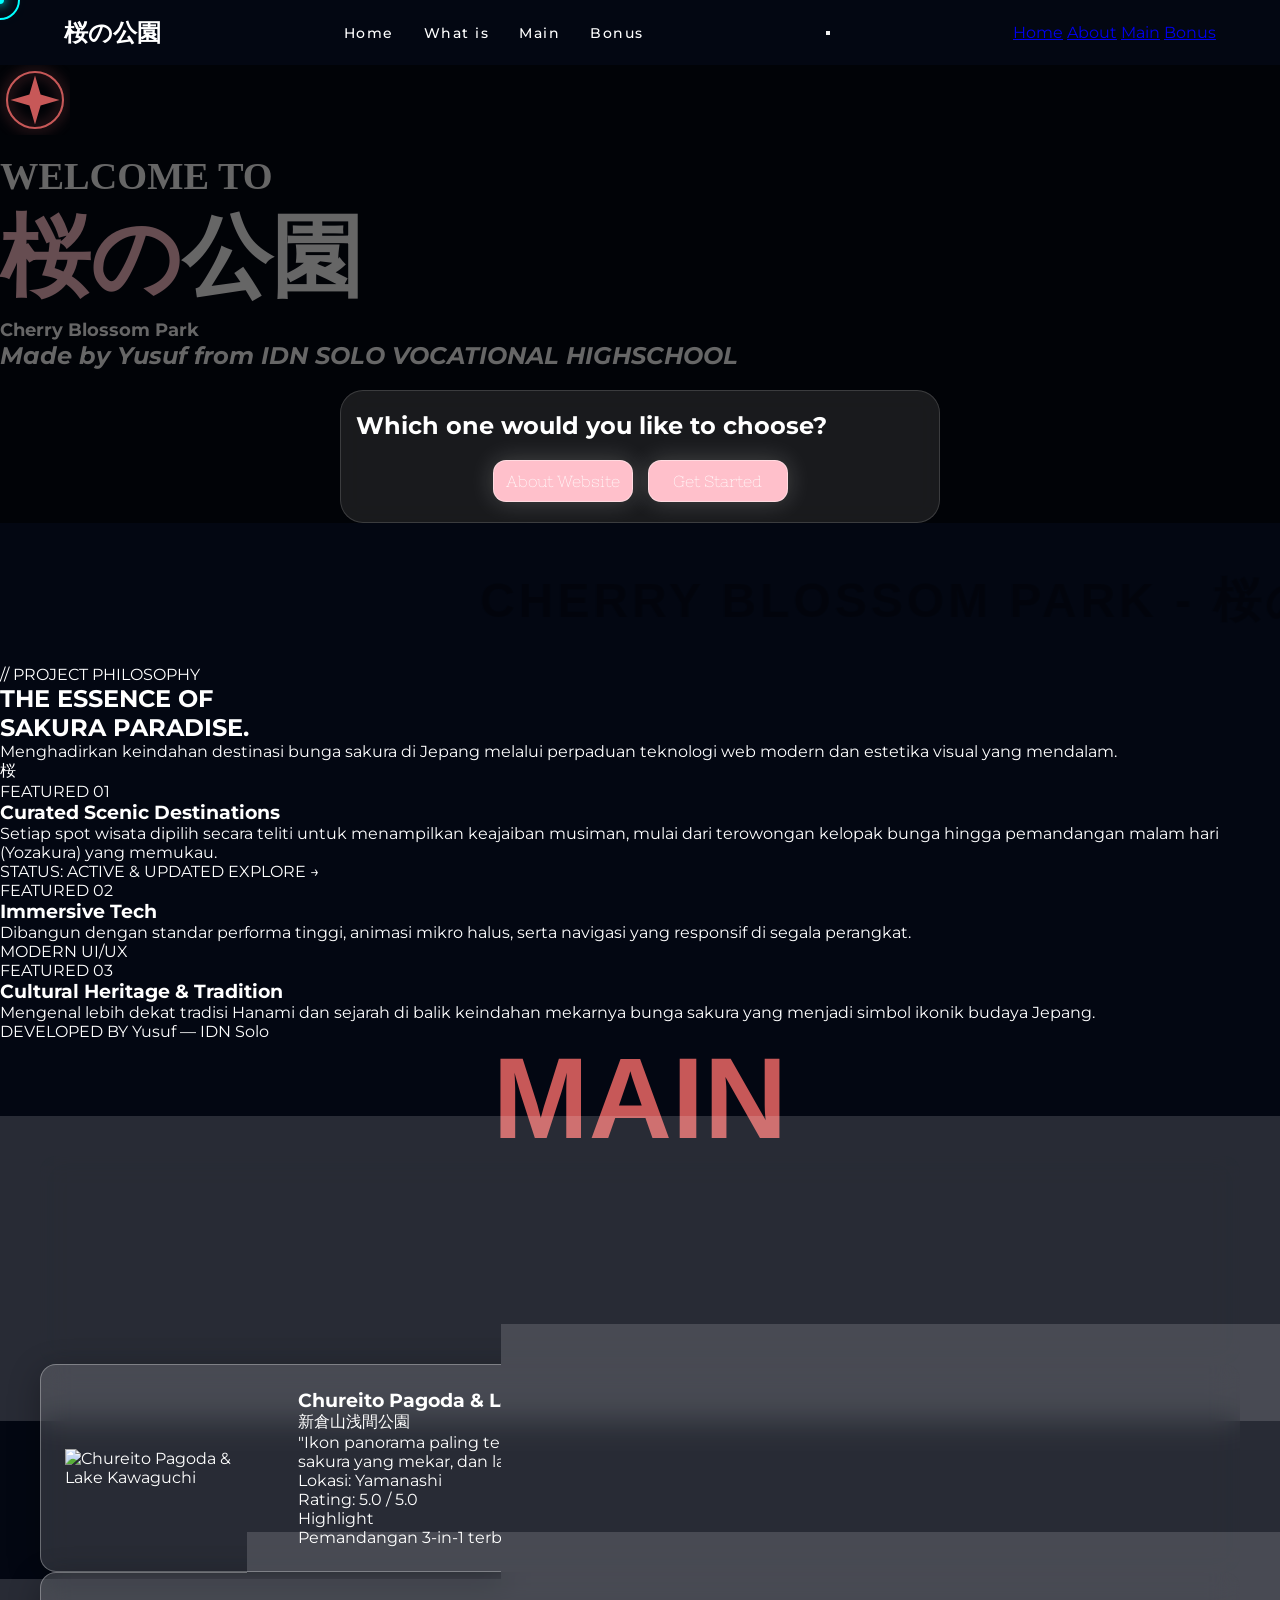
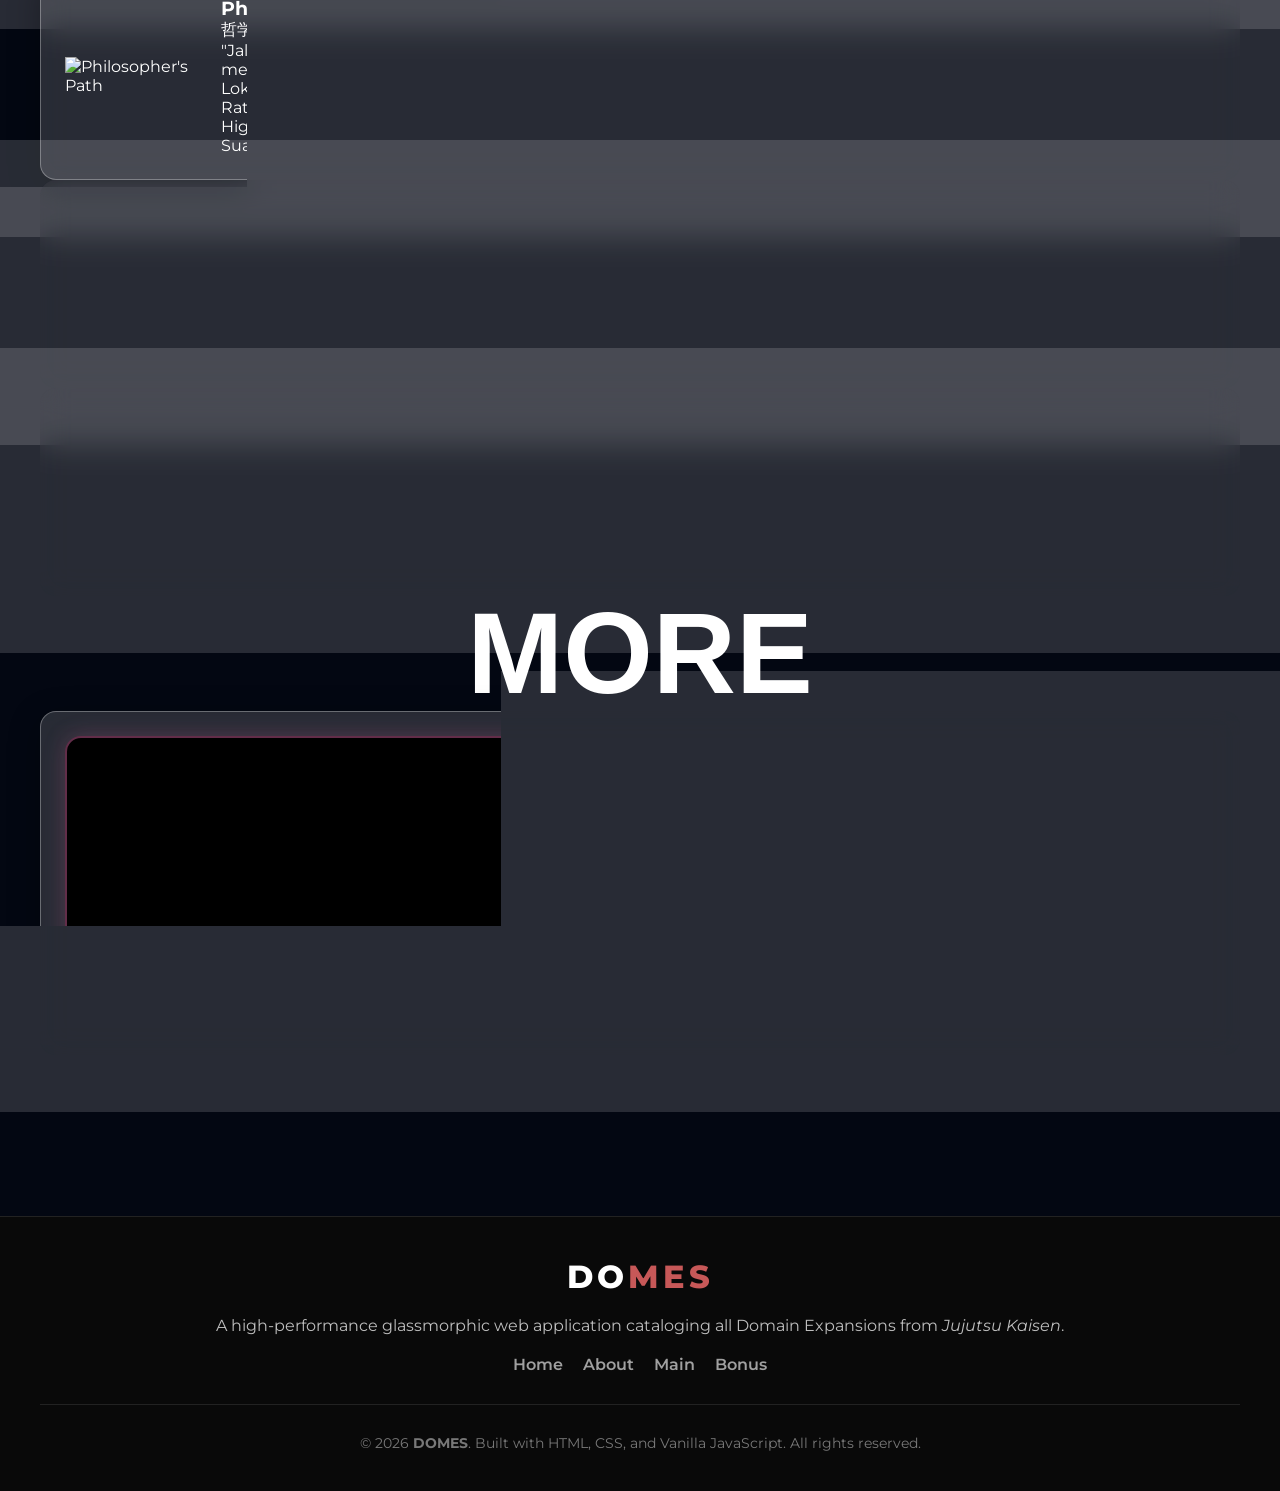
==== index.html @ a43b29e0 "gugugaga" ====
<!DOCTYPE html>
<html lang="en">
<head>
    <meta charset="UTF-8">
    <meta name="viewport" content="width=device-width, initial-scale=1.0">
    <title>DomesReport</title>
    <link rel="preconnect" href="https://fonts.googleapis.com">
    <link rel="preconnect" href="https://fonts.gstatic.com" crossorigin>
    <link href="https://fonts.googleapis.com/css2?family=Libre+Barcode+39&family=Montserrat:ital,wght@0,100..900;1,100..900&family=Nixie+One&family=Noto+Sans+JP:wght@100..900&family=Sedgwick+Ave+Display&family=ZCOOL+XiaoWei&display=swap" rel="stylesheet">
    <link rel="stylesheet" href="https://unpkg.com/aos@next/dist/aos.css" />
    <link rel="stylesheet" href="style.css">
    <script src="https://cdn.tailwindcss.com"></script>
</head>
<body class="min-h-screen">
    <header>
        <nav class="bg-pink-300 border-b border-zinc-800 fixed top-0 left-0 right-0 w-full z-[99999]">
            <div style="max-width: 1200px; margin: 0 auto; padding: 0 24px; height: 65px; display: flex; justify-content: space-between; align-items: center; position: relative;">
                
                <div>
                    <h2 style="color: white; font-size: 1.5rem; font-weight: bold;"><span class="text-pink-900">桜の</span>公園</h2>
                </div>

                <div class="navbutton hidden md:flex">
                    <a href="#home">Home</a>
                    <a href="#about">What is</a>
                    <a href="#main">Main</a>
                    <a href="#bonus">Bonus</a>
                </div>

                <button id="menuBtn" class="md:hidden relative w-10 h-10 flex flex-col justify-center items-center group focus:outline-none" aria-label="Menu Toggle">
                    <span class="w-6 h-0.5 bg-white rounded-full transition-all duration-300 transform group-[.active]:rotate-45 group-[.active]:translate-y-2"></span>
                    <span class="w-6 h-0.5 bg-white rounded-full transition-all duration-300 my-1 group-[.active]:opacity-0"></span>
                    <span class="w-6 h-0.5 bg-white rounded-full transition-all duration-300 transform group-[.active]:-rotate-45 group-[.active]:-translate-y-2"></span>
                </button>

                <div id="mobileMenu" class="hidden md:hidden absolute top-full left-0 w-full bg-white border-b border-zinc-800 p-5 space-y-4 shadow-2xl">
                    <a href="#home" class="block text-sm text-slate-300 hover:text-white transition">Home</a>
                    <a href="#about" class="block text-sm text-slate-300 hover:text-white transition">About</a>
                    <a href="#main" class="block text-sm text-slate-300 hover:text-white transition">Main</a>
                    <a href="#bonus" class="block text-sm text-slate-300 hover:text-white transition">Bonus</a>
                </div>

            </div>
        </nav>
    </header>

    <main>
        <!-- PANEL 1: HERO SECTION -->
<section id="home" class="relative min-h-screen flex flex-col justify-center items-center pt-20" style="position: relative; overflow: hidden;">
    <div class="hero-video-wrapper" style="position: absolute; top: 0; left: 0; width: 100%; height: 100%; z-index: 0; pointer-events: none; overflow: hidden;">
        <div class="absolute inset-0 bg-black/60 z-10" style="position: absolute; inset: 0; background: rgba(0,0,0,0.6); z-index: 10;"></div>
        <video autoplay muted loop playsinline class="oke" style="width: 100%; height: 100%; object-fit: cover;">
            <source src="https://motionbgs.com/media/1435/aesthetic-pastel-clouds.960x540.mp4" type="video/mp4">
        </video>
    </div>

    <div class="interactive-svg-container floating-svg" style="position: relative; z-index: 25; margin-bottom: 15px; cursor: pointer; will-change: transform; transition: transform 0.15s ease-out;">
        <svg width="70" height="70" viewBox="0 0 100 100" fill="none" xmlns="http://www.w3.org/2000/svg">
            <circle cx="50" cy="50" r="40" stroke="rgb(199, 88, 88)" stroke-width="3" filter="drop-shadow(0 0 10px rgb(199, 88, 88))" />
            <path d="M50 15 L58 42 L85 50 L58 58 L50 85 L42 58 L15 50 L42 42 Z" fill="rgb(199, 88, 88)" />
        </svg>
    </div>

    <div class="relative z-20 w-full px-4 text-center">
        <div class="oke2">
            <h1 class="font-bold">
                <span style="font-family: lemon; font-size: clamp(1.2rem, 3vw, 2.5rem);">WELCOME TO </span><br>
                <span style="font-size: clamp(2.5rem, 7vw, 6rem); font-family: Montserrat;">
                    <span style="color: pink">桜の</span>公園
                </span>
            </h1>
            <h2 style="font-size: large;"><span>Cherry</span> Blossom Park</h2>
        </div>
        <h2 class="text-gray-400 mt-2 text-sm sm:text-base"><i>Made by Yusuf from IDN SOLO VOCATIONAL HIGHSCHOOL</i></h2>
        
        <div class="luarbtn" data-aos="zoom-in">
            <h1 class="text-lg sm:text-xl text-center">Which one would you like to choose?</h1>
            <div class="btn-group">
                <a href="#about" class="btnabt"><span class="font-extrabold text-xs">About Website</span></a>
                <a href="#main" class="btnabta"><span class="font-extrabold text-xs">Get Started</span></a>
            </div>
        </div>
    </div>
</section>
    <main class="bg-pink-300">
                <marquee scrollamount="20" style="color: black; font-family: 'Eurostile Extended', 'Eurostile', sans-serif; font-size: 3rem; font-weight: 700; letter-spacing: 4px; width: 100%; margin-bottom: 2rem; display: flex; opacity: 30%; margin-top: 46px;">
            CHERRY BLOSSOM PARK - 桜の公園 - CHERRY BLOSSOM PARK - 桜の公園 - CHERRY BLOSSOM PARK - 桜の公園 - CHERRY BLOSSOM PARK - 桜の公園
        </marquee>
        <!-- PANEL 2: ABOUT SECTION -->
<section id="about" class="about-section py-24 px-4 sm:px-8 max-w-7xl mx-auto" data-aos="fade-up" data-aos-duration="800">
    <div class="flex flex-col md:flex-row md:items-end justify-between mb-16 gap-6 bg-gray-400 p-6 rounded-3xl border border-white/10 backdrop-blur-xl">
        <div>
            <span class="text-xs font-semibold tracking-widest uppercase text-pink-400 mb-2 block">
                // PROJECT PHILOSOPHY
            </span>
            <h2 class="text-3xl sm:text-5xl font-extrabold text-white tracking-tight uppercase" style="font-family: 'Montserrat', sans-serif;">
                THE ESSENCE OF <br><span class="text-pink-400">SAKURA PARADISE.</span>
            </h2>
        </div>
        <p class="text-gray-400 text-sm sm:text-base max-w-md leading-relaxed">
            Menghadirkan keindahan destinasi bunga sakura di Jepang melalui perpaduan teknologi web modern dan estetika visual yang mendalam.
        </p>
    </div>
    <div class="grid grid-cols-1 lg:grid-cols-3 gap-6 bg-black p-6 rounded-3xl border border-white/10 backdrop-blur-xl px-20">
        <div class="lg:col-span-2 relative overflow-hidden rounded-3xl p-8 sm:p-10 bg-gradient-to-br from-white/[0.07] to-white/[0.02] border border-white/10 backdrop-blur-xl flex flex-col justify-between group hover:border-pink-500/40 transition duration-500">
            <div class="absolute top-0 right-0 p-8 text-white/5 text-8xl font-black select-none pointer-events-none">桜</div>
            <div>
                <span class="inline-block px-3 py-1 rounded-full bg-pink-500/10 text-pink-400 text-xs font-mono tracking-wider mb-6 border border-pink-500/20">
                    FEATURED 01
                </span>
                <h3 class="text-2xl sm:text-3xl font-bold text-white mb-4">Curated Scenic Destinations</h3>
                <p class="text-gray-300 text-sm sm:text-base leading-relaxed max-w-xl">
                    Setiap spot wisata dipilih secara teliti untuk menampilkan keajaiban musiman, mulai dari terowongan kelopak bunga hingga pemandangan malam hari (Yozakura) yang memukau.
                </p>
            </div>
            <div class="mt-8 pt-6 border-t border-white/10 flex items-center justify-between text-xs text-gray-400 font-mono">
                <span>STATUS: ACTIVE & UPDATED</span>
                <span class="text-pink-400 group-hover:translate-x-1 transition duration-300">EXPLORE &rarr;</span>
            </div>
        </div>
        <div class="relative overflow-hidden rounded-3xl p-8 sm:p-10 bg-gradient-to-br from-white/[0.07] to-white/[0.02] border border-white/10 backdrop-blur-xl flex flex-col justify-between group hover:border-pink-500/40 transition duration-500">
            <div>
                <span class="inline-block px-3 py-1 rounded-full bg-white/5 text-gray-300 text-xs font-mono tracking-wider mb-6 border border-white/10">
                    FEATURED 02
                </span>
                <h3 class="text-xl sm:text-2xl font-bold text-white mb-3">Immersive Tech</h3>
                <p class="text-gray-300 text-sm leading-relaxed">
                    Dibangun dengan standar performa tinggi, animasi mikro halus, serta navigasi yang responsif di segala perangkat.
                </p>
            </div>
            <div class="mt-8 pt-6 border-t border-white/10 text-xs text-gray-500 font-mono">
                <span>MODERN UI/UX</span>
            </div>
        </div>
        <div class="lg:col-span-3 relative overflow-hidden rounded-3xl p-8 sm:p-10 bg-gradient-to-br from-white/[0.07] to-white/[0.02] border border-white/10 backdrop-blur-xl flex flex-col md:flex-row items-center justify-between gap-6 group hover:border-pink-500/40 transition duration-500">
            <div>
                <span class="inline-block px-3 py-1 rounded-full bg-pink-500/10 text-pink-400 text-xs font-mono tracking-wider mb-3 border border-pink-500/20">
                    FEATURED 03
                </span>
                <h3 class="text-xl sm:text-2xl font-bold text-white">Cultural Heritage & Tradition</h3>
                <p class="text-gray-300 text-sm leading-relaxed max-w-2xl mt-2">
                    Mengenal lebih dekat tradisi Hanami dan sejarah di balik keindahan mekarnya bunga sakura yang menjadi simbol ikonik budaya Jepang.
                </p>
            </div>
            <div class="w-full md:w-auto text-right">
                <span class="text-xs font-mono text-gray-400 block">DEVELOPED BY</span>
                <span class="text-white font-bold text-sm">Yusuf — IDN Solo</span>
            </div>
        </div>

    </div>
</section>

        <!-- PANEL 3: MAIN SECTION -->
        <section id="main" class="flex flex-col gap-12 mt-32 sm:mt-48">
            <div class="w-full flex justify-center" data-aos="fade-up" data-aos-delay="50" data-aos-duration="150">
                <h1 class="section-title" style="color: rgb(199, 88, 88);">MAIN</h1>
            </div>     
            <div id="footer" class="flex flex-col gap-10 color-white w-full"></div>
        </section>

        <!-- PANEL 4: SPECIAL CONDITION (BONUS SECTION) -->
        <section id="bonus" class="flex flex-col mt-32 sm:mt-48">
            <div class="w-full flex justify-center text-center mb-8" data-aos="fade-up" data-aos-delay="50" data-aos-duration="150">
                <h1 class="section-title text-white">
                    MORE
                </h1>
            </div>  

<div class="domain-card-wrapper">
    <div tabindex="0" class="domain-card bg-[#121212] border border-white/10 rounded-2xl p-6 sm:p-8 overflow-hidden flex flex-col items-center text-center shadow-xl hover:border-pink-500/40 transition duration-300" data-aos="fade-up" data-aos-delay="95" data-aos-duration="250">
        
        <!-- 1. VIDEO SEBAGAI GANTI IMAGE (Di tengah atas card, dengan border pink/sakura & efek glow) -->
        <div style="width: 100%; max-width: 600px; aspect-ratio: 16 / 9; background-color: #000; border-radius: 16px; overflow: hidden; border: 2px solid rgba(244, 114, 182, 0.4); box-shadow: 0 0 25px rgba(244, 114, 182, 0.2);" class="shrink-0 mb-6">
            <video src="https://youtu.be/FN-h3R9yxEo" autoplay loop muted playsinline style="width: 100%; height: 100%; object-fit: cover;"></video>
        </div>

        <!-- INFORMASI CONTAINER -->
        <div class="w-full flex flex-col items-center space-y-4">
            
            <!-- 2. TITLE (Nama Inggris - Diperbesar) -->
            <h3 class="text-2xl sm:text-3xl font-extrabold text-white tracking-wide">
                Chureito <span style="color: rgb(244, 114, 182);">Pagoda</span>
            </h3>

            <!-- 3. JAPANESE NAME (Nama Jepang) -->
            <span class="text-lg sm:text-xl font-bold text-pink-400 font-mono tracking-widest">
                新倉山浅間公園
            </span>

            <!-- 4. DESCRIPTION (Diperbesar) -->
            <p class="text-sm sm:text-base text-gray-200 italic text-center px-2 max-w-2xl leading-relaxed">
                "Ikon panorama paling terkenal di Jepang yang memperlihatkan pemandangan magis Pagoda Chureito, bunga sakura yang mekar, dan latar belakang Gunung Fuji."
            </p>

            <!-- BAGIAN BAWAH: HIGHLIGHT (Kanan) & RATE/LOCATION (Kiri) -->
            <div class="w-full grid grid-cols-1 md:grid-cols-2 gap-4 mt-6 pt-5 border-t border-white/15 text-left">
                
                <!-- KIRI: Location & Rating -->
                <div class="flex flex-col justify-center space-y-2">
                    <div class="text-sm text-gray-300">
                        Lokasi: <span class="text-white font-bold text-base">Yamanashi</span>
                    </div>
                    <div class="text-sm text-gray-300">
                        Rating: <span class="text-pink-400 font-extrabold text-base">5.0 / 5.0</span>
                    </div>
                </div>

                <!-- KANAN: Highlight -->
                <div class="flex flex-col justify-center bg-white/5 p-4 rounded-xl border border-white/10">
                    <span class="text-xs font-mono uppercase text-pink-400 tracking-wider font-bold mb-1">Highlight</span>
                    <p class="text-sm text-gray-200 leading-relaxed">
                        Pemandangan 3-in-1 terbaik: Gunung Fuji, Pagoda Merah, dan Cherry Blossom.
                    </p>
                </div>

            </div>

        </div>
    </div>
</div>
        </section>
    </main>

    </main>

    <!-- FOOTER -->
    <footer class="site-footer">
        <div class="footer-content">
            <div class="footer-logo">
                DO<span>MES</span>
            </div>

            <p class="max-w-md text-sm leading-relaxed m-0 text-gray-400">
                A high-performance glassmorphic web application cataloging all Domain Expansions from <i>Jujutsu Kaisen</i>.
            </p>

            <ul class="footer-links">
                <li><a href="#home">Home</a></li>
                <li><a href="#about">About</a></li>
                <li><a href="#main">Main</a></li>
                <li><a href="#bonus">Bonus</a></li>
            </ul>

            <div class="footer-divider"></div>

            <div class="footer-copyright">
                &copy; 2026 <b>DOMES</b>. Built with HTML, CSS, and Vanilla JavaScript. All rights reserved.
            </div>
        </div>
    </footer>

    <!-- KURSOR KUSTOM -->
    <div class="cursor-dot" id="cursorDot"></div>
    <div class="cursor-ring" id="cursorRing"></div>

    <script src="https://unpkg.com/aos@next/dist/aos.js"></script>
    <script src="script.js"></script>
</body>
</html>
---- style.css ----
/* RESET & GLOBAL STYLES */
* {
    margin: 0;
    padding: 0;
    box-sizing: border-box;
    max-width: 100%;
}

html, body, * {
    cursor: none;
}

html {
    scroll-behavior: smooth;
    width: 100%;
    overflow-x: hidden;
}

body {
    background-color: #030712;
    color: #ffffff;
    font-family: 'Montserrat', sans-serif;
    width: 100%;
    overflow-x: hidden;
    position: relative;
}

/* FONTS */
@font-face {
    font-family: 'lemon';
    src: url('LEMONMILK-Medium.otf');
}
@font-face {
    font-family: 'bebasneue'; 
    src: url('bebas_neue/BebasNeue-Reguler.woff2') format('woff2'),
         url('bebas_neue/BebasNeue-Reguler.woff') format('woff');
}

.nixie-one-regular {
    font-family: "Nixie One", system-ui;
    font-weight: 400;
}

nav {
    width: 100%;
    box-sizing: border-box;
}

.navbutton {
    display: flex;
    gap: 30px;
    align-items: center;
}

.navbutton a {
    font-family: "Montserrat", sans-serif;
    color: white;
    text-decoration: none;
    font-size: 14px;
    font-weight: 500;
    transition: color 0.3s ease;
    letter-spacing: 1.5px;
}

.navbutton a:hover {
    color: rgb(199, 88, 88);
}

.hero-video-bg {
    position: fixed;
    inset: 0;
    width: 100vw;
    height: 100vh;
    overflow: hidden;
    z-index: 0;
    pointer-events: none;
}

.oke {
    width: 100%;
    height: 100%;
    object-fit: cover;
    opacity: 0.9;
}

.luarbtn {
    background-color: rgba(64, 64, 64, 0.4);
    backdrop-filter: blur(12px);          
    -webkit-backdrop-filter: blur(12px);  
    border: 1px solid rgba(255, 255, 255, 0.15); 
    width: 90%;
    max-width: 600px;
    border-radius: 23px;
    padding: 20px 15px;
    margin: 20px auto 0;
}

.btn-group {
    display: flex;
    justify-content: center;
    gap: 15px;
    flex-wrap: wrap;
    margin-top: 20px;
}

.btnabt, .btnabta {
    display: inline-flex;
    justify-content: center;
    align-items: center;
    font-family: "Nixie One", sans-serif;
    background-color: pink;
    backdrop-filter: blur(10px);          
    -webkit-backdrop-filter: blur(10px);  
    border: 1px solid rgba(255, 255, 255, 0.4); 
    color: white; 
    border-radius: 13px;
    width: 140px;
    height: 42px;
    box-shadow: 0 0 25px rgba(255, 255, 255, 0.2); 
    transition: transform 0.3s ease, box-shadow 0.3s ease;
    text-decoration: none;
}

.btnabt:hover, .btnabta:hover {
    transform: scale(1.08) translateY(-6px);
    box-shadow: 0 0 35px white;
}


.cursor-dot, .cursor-ring {
    position: fixed; 
    top: 0;
    left: 0;
    pointer-events: none;
    border-radius: 50%;
    z-index: 99999;
}

.cursor-dot {
    width: 8px;
    height: 8px;
    background-color: cyan;
    box-shadow: 0 0 10px cyan, 0 0 20px cyan;
}

.cursor-ring {
    width: 40px;
    height: 40px;
    border: 2px solid cyan;
    transition: width 0.1s ease, height 0.1s ease;
}

/* ABOUT SECTION RESPONSIF */
.about-container {
    width: 100%;
    display: flex;
    flex-direction: column;
    align-items: center;
    justify-content: center;
    padding: 0 16px;
}

.abt-sct {
    background-color: rgba(64, 64, 64, 0.4); 
    backdrop-filter: blur(12px);        
    -webkit-backdrop-filter: blur(12px); 
    border: 1px solid rgba(255, 255, 255, 0.15); 
    border-radius: 23px;
    width: 100%;
    max-width: 1200px;
    display: flex;
    flex-direction: column;
    gap: 16px;
    align-items: center;
    justify-content: center;
    padding: 30px 20px;
    margin-top: 30px;
    text-align: center;
}

.abt-sct img {
    width: 100%;
    max-width: 925px;
    height: auto;
    border-radius: 20px;
    object-fit: cover;
}

/* MAIN CARDS RESPONSIF (JSON DATA & BONUS) */
.domain-card-wrapper {
    width: 100%;
    display: flex;
    justify-content: center;
    padding: 0 16px;
}

.domain-card {
    width: 100%;
    max-width: 1200px;
    min-height: auto;
    padding: 24px;
    border-radius: 16px;
    background: rgba(255, 255, 255, 0.15);
    backdrop-filter: blur(15px);
    -webkit-backdrop-filter: blur(15px);
    border: 1px solid rgba(255, 255, 255, 0.3);
    box-shadow: 0 8px 32px 0 rgba(0, 0, 0, 0.3);
    
    display: flex;
    flex-direction: row; /* Desktop/Laptop: Menyamping */
    align-items: center;
    gap: 30px;
    
    transition: transform 0.4s cubic-bezier(0.165, 0.84, 0.44, 1), 
                box-shadow 0.4s cubic-bezier(0.165, 0.84, 0.44, 1),
                border-color 0.4s ease;
    outline: none; 
    cursor: pointer;
}

.domain-card-img {
    width: 100%;
    max-width: 500px;
    height: auto;
    aspect-ratio: 16 / 9;
    object-fit: cover;
    border-radius: 20px;
    border: 5px solid #ffffff;
    flex-shrink: 0;
}

.domain-card-info {
    display: flex;
    flex-direction: column;
    gap: 12px;
    width: 100%;
}

.domain-card:hover {
    transform: translate(6px, -6px) scale(1.01);
    box-shadow: 0 12px 35px 0 rgba(0, 0, 0, 0.3),
                0 0 30px 8px rgba(199, 88, 88, 0.3) !important;
    border-color: rgba(199, 88, 88, 0.6) !important;
}

.domain-card:focus {
    transform: translate(10px, -10px) scale(1.02);
    box-shadow: 0 20px 45px 0 rgba(0, 0, 0, 0.5),
                0 0 45px 12px rgba(199, 88, 88, 0.5) !important;
    border-color: rgba(199, 88, 88, 0.9) !important;
}

/* SECTION TITLES RESPONSIF */
.section-title {
    font-size: clamp(3.5rem, 9vw, 9rem);
    font-weight: 800;
    font-family: sans-serif;
    text-align: center;
    width: 100%;
    line-height: 1;
}

/* FOOTER RESPONSIF */
.site-footer {
    background: rgba(10, 10, 10, 0.95);
    backdrop-filter: blur(15px);
    -webkit-backdrop-filter: blur(15px);
    border-top: 1px solid rgba(255, 255, 255, 0.1);
    padding: 40px 20px;
    margin-top: 10rem;
    display: flex;
    flex-direction: column;
    align-items: center;
    text-align: center;
    color: rgb(190, 190, 190);
    width: 100%;
}

.footer-content {
    max-width: 1200px;
    width: 100%;
    display: flex;
    flex-direction: column;
    align-items: center;
    gap: 20px;
}

.footer-logo {
    font-size: 2rem;
    font-weight: 800;
    letter-spacing: 4px;
    color: #ffffff;
}

.footer-logo span {
    color: rgb(199, 88, 88);
}

.footer-links {
    display: flex;
    gap: 20px;
    list-style: none;
    flex-wrap: wrap;
    justify-content: center;
    padding: 0;
    margin: 0;
}

.footer-links a {
    color: rgb(160, 160, 160);
    text-decoration: none;
    font-weight: 600;
    transition: color 0.3s ease;
}

.footer-links a:hover {
    color: rgb(199, 88, 88);
}

.footer-divider {
    width: 100%;
    height: 1px;
    background: rgba(255, 255, 255, 0.1);
    margin: 10px 0;
}

.footer-copyright {
    font-size: 0.85rem;
    color: rgb(120, 120, 120);
}

/* ========================================================== */
/* MEDIA QUERIES UNTUK BERBAGAI DEVICE (Tablet, HP, Smartwatch) */
/* ========================================================== */

/* TABLET & LAPTOP KECIL (Maksimal 1024px) */
@media (max-width: 1024px) {
    .domain-card {
        flex-direction: column; /* Ubah layout kartu jadi bertumpuk di layar sedang */
        text-align: center;
    }
    
    .domain-card-img {
        max-width: 100%;
    }
}

/* SMARTPHONE & HP (Maksimal 768px) */
@media (max-width: 768px) {
    /* Matikan kursor kustom di HP agar tidak mengganggu touch screen */
    .cursor-dot, .cursor-ring {
        display: none !important;
    }
    html, body, * {
        cursor: auto !important;
    }

    .luarbtn {
        width: 95%;
    }

    .abt-sct h2 {
        font-size: 2.2rem !important;
    }

    .abt-sct h4 {
        font-size: 1.1rem !important;
    }

    .domain-card {
        padding: 16px;
        gap: 16px;
    }

    .site-footer {
        margin-top: 5rem;
    }
}

/* SMARTWATCH & LAYAR ULTRA-KECIL (Maksimal 320px) */
@media (max-width: 320px) {
    .section-title {
        font-size: 2.2rem !important;
    }

    .footer-links {
        flex-direction: column;
        gap: 10px;
    }

    .btn-group {
        flex-direction: column;
        align-items: center;
    }
}

@font-face {
    font-family: 'Eurostile Extended';
    src: url('path-to-your-font/EurostileExtended.woff2') format('woff2');
}

.floating-svg {
    animation: floatAnim 4s ease-in-out infinite alternate;
}

@keyframes floatAnim {
    0% { transform: translateY(0px) rotate(0deg); }
    100% { transform: translateY(-12px) rotate(3deg); }
}
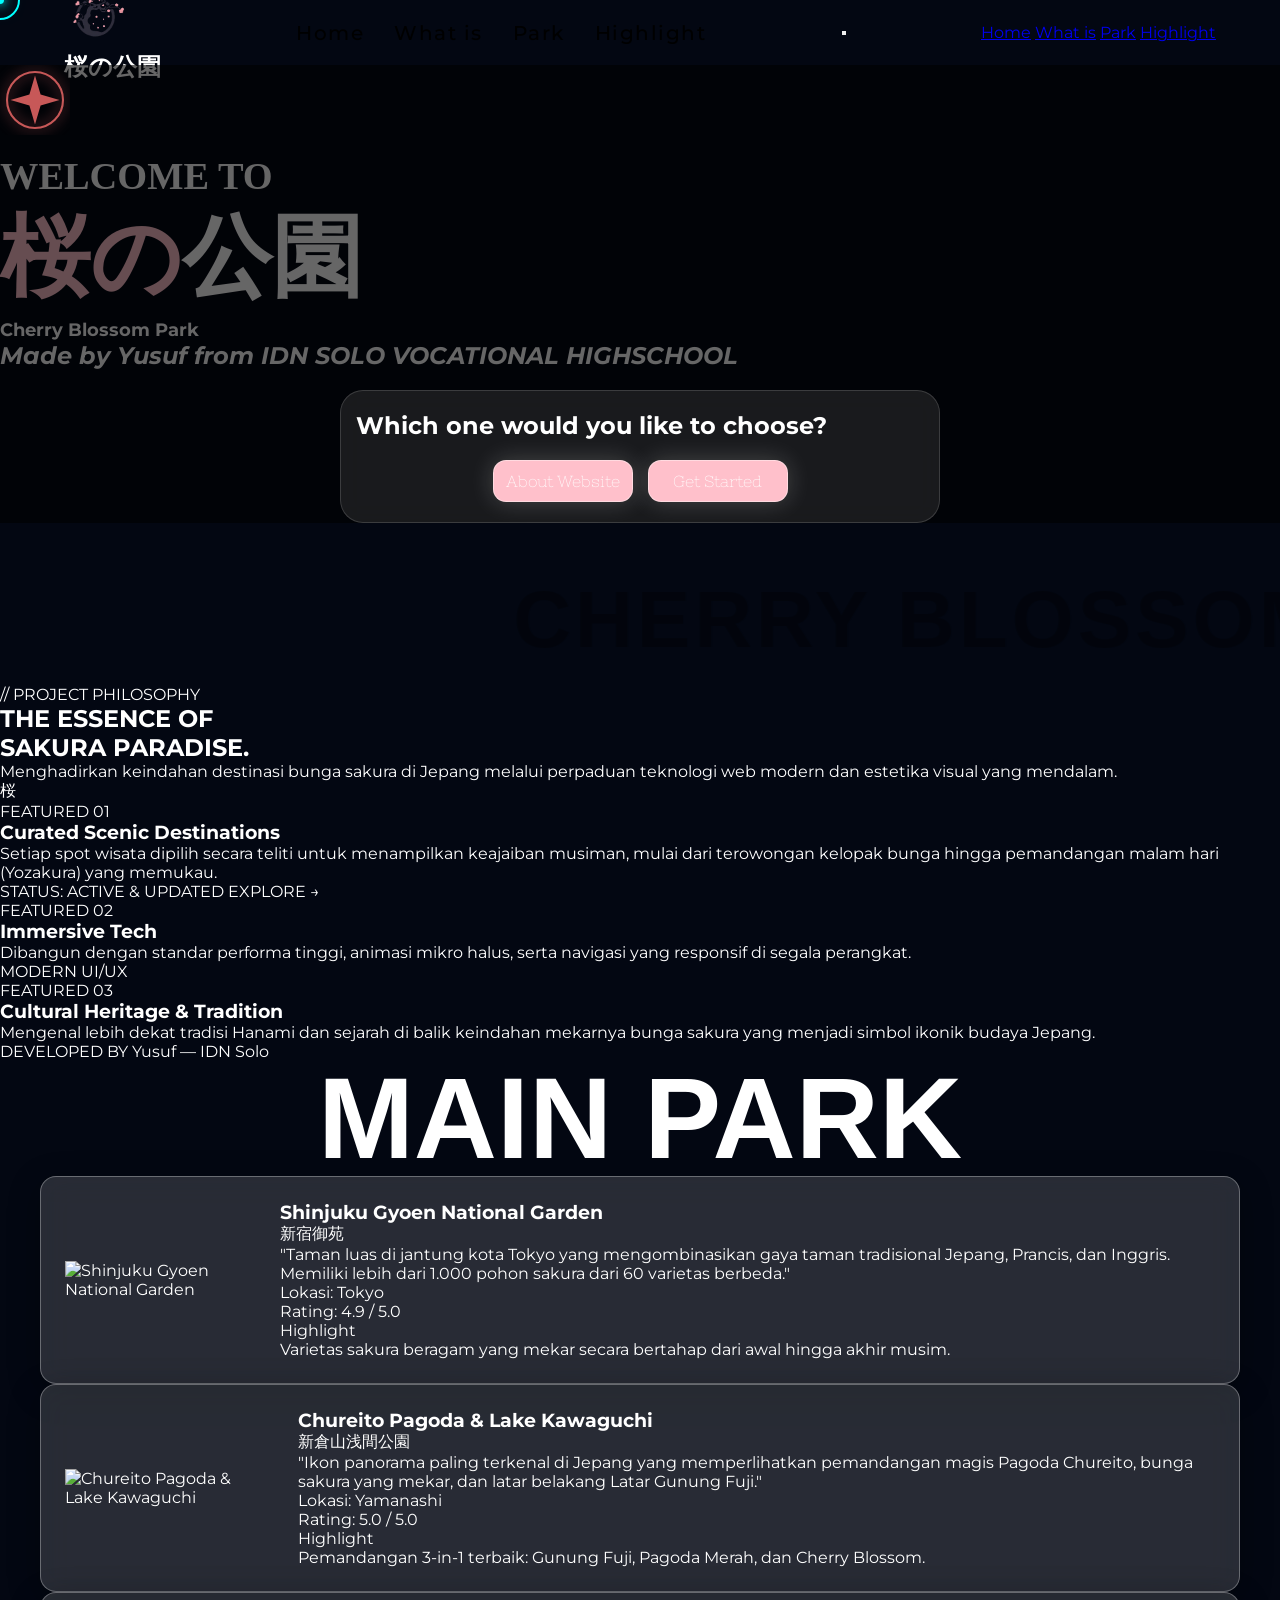
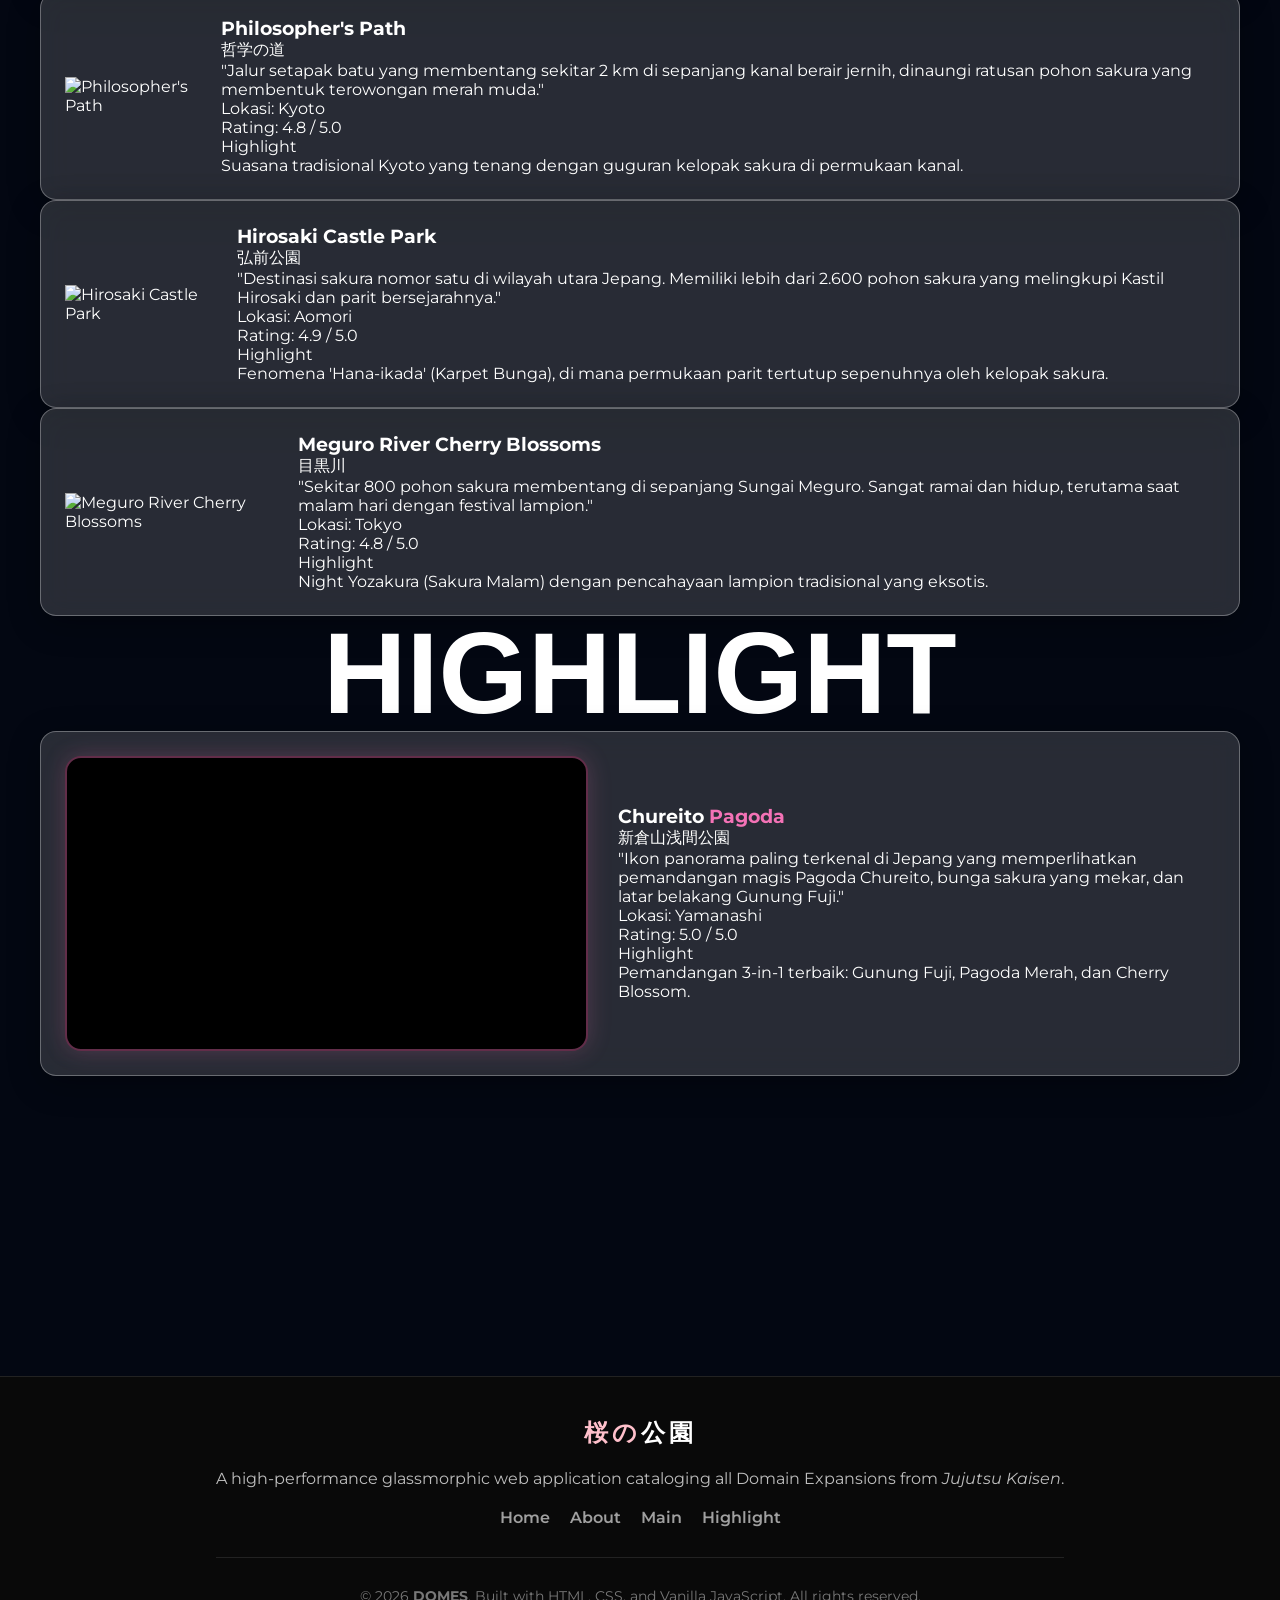
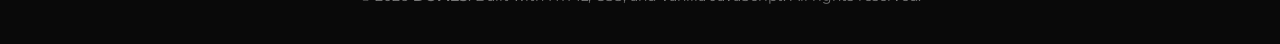
==== commit 8194baba: "update sedikit" ====
--- a/index.html
+++ b/index.html
@@ -13,18 +13,18 @@
 </head>
 <body class="min-h-screen">
     <header>
-        <nav class="bg-pink-300 border-b border-zinc-800 fixed top-0 left-0 right-0 w-full z-[99999]">
+        <nav class="bg-pink-300 border-border-white fixed top-0 left-0 right-0 w-full z-[99999]">
             <div style="max-width: 1200px; margin: 0 auto; padding: 0 24px; height: 65px; display: flex; justify-content: space-between; align-items: center; position: relative;">
-                
-                <div>
+                <div class="logo flex items-center gap-1">
+                    <img src="image-removebg-preview.png" alt="Logo" style="height: 4rem; width: auto; padding-bottom: 9px;">
                     <h2 style="color: white; font-size: 1.5rem; font-weight: bold;"><span class="text-pink-900">桜の</span>公園</h2>
                 </div>
 
                 <div class="navbutton hidden md:flex">
                     <a href="#home">Home</a>
                     <a href="#about">What is</a>
-                    <a href="#main">Main</a>
-                    <a href="#bonus">Bonus</a>
+                    <a href="#main">Park</a>
+                    <a href="#bonus">Highlight</a>
                 </div>
 
                 <button id="menuBtn" class="md:hidden relative w-10 h-10 flex flex-col justify-center items-center group focus:outline-none" aria-label="Menu Toggle">
@@ -35,9 +35,9 @@
 
                 <div id="mobileMenu" class="hidden md:hidden absolute top-full left-0 w-full bg-white border-b border-zinc-800 p-5 space-y-4 shadow-2xl">
                     <a href="#home" class="block text-sm text-slate-300 hover:text-white transition">Home</a>
-                    <a href="#about" class="block text-sm text-slate-300 hover:text-white transition">About</a>
-                    <a href="#main" class="block text-sm text-slate-300 hover:text-white transition">Main</a>
-                    <a href="#bonus" class="block text-sm text-slate-300 hover:text-white transition">Bonus</a>
+                    <a href="#about" class="block text-sm text-slate-300 hover:text-white transition">What is</a>
+                    <a href="#main" class="block text-sm text-slate-300 hover:text-white transition">Park</a>
+                    <a href="#bonus" class="block text-sm text-slate-300 hover:text-white transition">Highlight</a>
                 </div>
 
             </div>
@@ -83,14 +83,24 @@
     </div>
 </section>
     <main class="bg-pink-300">
-                <marquee scrollamount="20" style="color: black; font-family: 'Eurostile Extended', 'Eurostile', sans-serif; font-size: 3rem; font-weight: 700; letter-spacing: 4px; width: 100%; margin-bottom: 2rem; display: flex; opacity: 30%; margin-top: 46px;">
-            CHERRY BLOSSOM PARK - 桜の公園 - CHERRY BLOSSOM PARK - 桜の公園 - CHERRY BLOSSOM PARK - 桜の公園 - CHERRY BLOSSOM PARK - 桜の公園
+                <marquee scrollamount="23" style="padding-top: 20px; color:  black; font-family: 'Eurostile Extended', 'Eurostile', sans-serif; font-size: 5rem; align-items: center; font-weight: 700; letter-spacing: 4px; width: 100%; height: 84px; margin-bottom: 2rem; display: flex; opacity: 30%; margin-top: 46px;">        
+            CHERRY BLOSSOM PARK - 桜の公園 - CHERRY BLOSSOM PARK - 桜の公園 - CHERRY BLOSSOM PARK - 桜の公園 - CHERRY BLOSSOM PARK - 桜の公園 -
+            CHERRY BLOSSOM PARK - 桜の公園 - CHERRY BLOSSOM PARK - 桜の公園 - CHERRY BLOSSOM PARK - 桜の公園 - CHERRY BLOSSOM PARK - 桜の公園 -
+            CHERRY BLOSSOM PARK - 桜の公園 - CHERRY BLOSSOM PARK - 桜の公園 - CHERRY BLOSSOM PARK - 桜の公園 - CHERRY BLOSSOM PARK - 桜の公園 -
         </marquee>
         <!-- PANEL 2: ABOUT SECTION -->
-<section id="about" class="about-section py-24 px-4 sm:px-8 max-w-7xl mx-auto" data-aos="fade-up" data-aos-duration="800">
-    <div class="flex flex-col md:flex-row md:items-end justify-between mb-16 gap-6 bg-gray-400 p-6 rounded-3xl border border-white/10 backdrop-blur-xl">
+<section id="about" class="about-section py-24 bg-black  px-4 sm:px-8 max-w-9xl mx-auto" data-aos="fade-up" data-aos-duration="800">
+<div class="relative bg-[#0d0d0d] border border-white/30 rounded-3xl p-6 sm:p-10 max-w-7xl mx-auto shadow-2xl backdrop-blur-xl">
+    
+    <div class="flex items-center space-x-2.5 mb-8 pb-4 border-b border-white/10">
+        <div class="w-3.5 h-3.5 rounded-full bg-[#FF5F56] border border-[#E0443E] hover:opacity-80 transition cursor-pointer"></div>
+        <div class="w-3.5 h-3.5 rounded-full bg-[#FFBD2E] border border-[#DEA123] hover:opacity-80 transition cursor-pointer"></div>
+        <div class="w-3.5 h-3.5 rounded-full bg-[#27C93F] border border-[#1AAB29] hover:opacity-80 transition cursor-pointer"></div>
+    </div>
+
+    <div class="flex flex-col md:flex-row md:items-end justify-between mb-12 gap-6 bg-white/[0.03] p-8 rounded-2xl border border-white/5">
         <div>
-            <span class="text-xs font-semibold tracking-widest uppercase text-pink-400 mb-2 block">
+            <span class="text-xs font-semibold tracking-widest uppercase text-pink-400 mb-2 block font-mono">
                 // PROJECT PHILOSOPHY
             </span>
             <h2 class="text-3xl sm:text-5xl font-extrabold text-white tracking-tight uppercase" style="font-family: 'Montserrat', sans-serif;">
@@ -101,8 +111,10 @@
             Menghadirkan keindahan destinasi bunga sakura di Jepang melalui perpaduan teknologi web modern dan estetika visual yang mendalam.
         </p>
     </div>
-    <div class="grid grid-cols-1 lg:grid-cols-3 gap-6 bg-black p-6 rounded-3xl border border-white/10 backdrop-blur-xl px-20">
-        <div class="lg:col-span-2 relative overflow-hidden rounded-3xl p-8 sm:p-10 bg-gradient-to-br from-white/[0.07] to-white/[0.02] border border-white/10 backdrop-blur-xl flex flex-col justify-between group hover:border-pink-500/40 transition duration-500">
+
+    <div class="grid grid-cols-1 lg:grid-cols-3 gap-6">
+        
+        <div class="lg:col-span-2 relative overflow-hidden rounded-2xl p-8 sm:p-10 bg-gradient-to-br from-white/[0.07] to-white/[0.02] border border-white/10 backdrop-blur-xl flex flex-col justify-between group hover:border-pink-500/40 transition duration-500">
             <div class="absolute top-0 right-0 p-8 text-white/5 text-8xl font-black select-none pointer-events-none">桜</div>
             <div>
                 <span class="inline-block px-3 py-1 rounded-full bg-pink-500/10 text-pink-400 text-xs font-mono tracking-wider mb-6 border border-pink-500/20">
@@ -118,7 +130,8 @@
                 <span class="text-pink-400 group-hover:translate-x-1 transition duration-300">EXPLORE &rarr;</span>
             </div>
         </div>
-        <div class="relative overflow-hidden rounded-3xl p-8 sm:p-10 bg-gradient-to-br from-white/[0.07] to-white/[0.02] border border-white/10 backdrop-blur-xl flex flex-col justify-between group hover:border-pink-500/40 transition duration-500">
+
+        <div class="relative overflow-hidden rounded-2xl p-8 sm:p-10 bg-gradient-to-br from-white/[0.07] to-white/[0.02] border border-white/10 backdrop-blur-xl flex flex-col justify-between group hover:border-pink-500/40 transition duration-500">
             <div>
                 <span class="inline-block px-3 py-1 rounded-full bg-white/5 text-gray-300 text-xs font-mono tracking-wider mb-6 border border-white/10">
                     FEATURED 02
@@ -132,7 +145,8 @@
                 <span>MODERN UI/UX</span>
             </div>
         </div>
-        <div class="lg:col-span-3 relative overflow-hidden rounded-3xl p-8 sm:p-10 bg-gradient-to-br from-white/[0.07] to-white/[0.02] border border-white/10 backdrop-blur-xl flex flex-col md:flex-row items-center justify-between gap-6 group hover:border-pink-500/40 transition duration-500">
+
+        <div class="lg:col-span-3 relative overflow-hidden rounded-2xl p-8 sm:p-10 bg-gradient-to-br from-white/[0.07] to-white/[0.02] border border-white/10 backdrop-blur-xl flex flex-col md:flex-row items-center justify-between gap-6 group hover:border-pink-500/40 transition duration-500">
             <div>
                 <span class="inline-block px-3 py-1 rounded-full bg-pink-500/10 text-pink-400 text-xs font-mono tracking-wider mb-3 border border-pink-500/20">
                     FEATURED 03
@@ -149,54 +163,52 @@
         </div>
 
     </div>
+</div>
+        
 </section>
 
         <!-- PANEL 3: MAIN SECTION -->
-        <section id="main" class="flex flex-col gap-12 mt-32 sm:mt-48">
-            <div class="w-full flex justify-center" data-aos="fade-up" data-aos-delay="50" data-aos-duration="150">
-                <h1 class="section-title" style="color: rgb(199, 88, 88);">MAIN</h1>
-            </div>     
-            <div id="footer" class="flex flex-col gap-10 color-white w-full"></div>
-        </section>
-
-        <!-- PANEL 4: SPECIAL CONDITION (BONUS SECTION) -->
+<section id="main" class="relative flex flex-col gap-12 mt-32 sm:mt-48 py-16 px-4 bg-[#14080e] overflow-hidden">
+    <div class="absolute top-1/2 left-1/2 -translate-x-1/2 -translate-y-1/2 w-[700px] h-[700px] bg-pink-600/15 blur-[160px] rounded-full pointer-events-none"></div>
+
+    <div class="w-full flex justify-center relative z-10" data-aos="fade-up" data-aos-delay="50" data-aos-duration="150">
+        <h1 class="section-title text-4xl sm:text-6xl font-black uppercase tracking-wider text-white drop-shadow-[0_0_20px_rgba(244,114,182,0.4)]">
+            MAIN <span class="text-pink-400">PARK</span>
+        </h1>
+    </div>     
+    <div id="footer" class="relative z-10 flex flex-col gap-10 w-full max-w-5xl mx-auto"></div>
+</section>
+        <!-- PANEL 4: HIGHLIGHT -->
         <section id="bonus" class="flex flex-col mt-32 sm:mt-48">
             <div class="w-full flex justify-center text-center mb-8" data-aos="fade-up" data-aos-delay="50" data-aos-duration="150">
                 <h1 class="section-title text-white">
-                    MORE
+                    HIGHLIGHT
                 </h1>
             </div>  
 
-<div class="domain-card-wrapper">
+<div class="domain-card-wrapper" style="margin-bottom: 300px;">
     <div tabindex="0" class="domain-card bg-[#121212] border border-white/10 rounded-2xl p-6 sm:p-8 overflow-hidden flex flex-col items-center text-center shadow-xl hover:border-pink-500/40 transition duration-300" data-aos="fade-up" data-aos-delay="95" data-aos-duration="250">
         
-        <!-- 1. VIDEO SEBAGAI GANTI IMAGE (Di tengah atas card, dengan border pink/sakura & efek glow) -->
         <div style="width: 100%; max-width: 600px; aspect-ratio: 16 / 9; background-color: #000; border-radius: 16px; overflow: hidden; border: 2px solid rgba(244, 114, 182, 0.4); box-shadow: 0 0 25px rgba(244, 114, 182, 0.2);" class="shrink-0 mb-6">
-            <video src="https://youtu.be/FN-h3R9yxEo" autoplay loop muted playsinline style="width: 100%; height: 100%; object-fit: cover;"></video>
-        </div>
-
-        <!-- INFORMASI CONTAINER -->
+            <video src="Chureito Pagoda - Yamanashi - 忠霊塔 - 4K Ultra HD.mp4  " autoplay loop muted playsinline style="width: 100%; height: 100%; object-fit: cover;"></video>
+        </div>
+
         <div class="w-full flex flex-col items-center space-y-4">
             
-            <!-- 2. TITLE (Nama Inggris - Diperbesar) -->
             <h3 class="text-2xl sm:text-3xl font-extrabold text-white tracking-wide">
                 Chureito <span style="color: rgb(244, 114, 182);">Pagoda</span>
             </h3>
 
-            <!-- 3. JAPANESE NAME (Nama Jepang) -->
             <span class="text-lg sm:text-xl font-bold text-pink-400 font-mono tracking-widest">
                 新倉山浅間公園
             </span>
 
-            <!-- 4. DESCRIPTION (Diperbesar) -->
             <p class="text-sm sm:text-base text-gray-200 italic text-center px-2 max-w-2xl leading-relaxed">
                 "Ikon panorama paling terkenal di Jepang yang memperlihatkan pemandangan magis Pagoda Chureito, bunga sakura yang mekar, dan latar belakang Gunung Fuji."
             </p>
 
-            <!-- BAGIAN BAWAH: HIGHLIGHT (Kanan) & RATE/LOCATION (Kiri) -->
             <div class="w-full grid grid-cols-1 md:grid-cols-2 gap-4 mt-6 pt-5 border-t border-white/15 text-left">
                 
-                <!-- KIRI: Location & Rating -->
                 <div class="flex flex-col justify-center space-y-2">
                     <div class="text-sm text-gray-300">
                         Lokasi: <span class="text-white font-bold text-base">Yamanashi</span>
@@ -206,7 +218,6 @@
                     </div>
                 </div>
 
-                <!-- KANAN: Highlight -->
                 <div class="flex flex-col justify-center bg-white/5 p-4 rounded-xl border border-white/10">
                     <span class="text-xs font-mono uppercase text-pink-400 tracking-wider font-bold mb-1">Highlight</span>
                     <p class="text-sm text-gray-200 leading-relaxed">
@@ -225,10 +236,11 @@
     </main>
 
     <!-- FOOTER -->
-    <footer class="site-footer">
-        <div class="footer-content">
+    <footer class="site-footer" >
+        <div>
+                    <div class="footer-content">
             <div class="footer-logo">
-                DO<span>MES</span>
+                    <h2 style="color: white; font-size: 1.5rem; font-weight: bold;"><span class="text-pink-900" style="color: pink;">桜の</span>公園</h2>
             </div>
 
             <p class="max-w-md text-sm leading-relaxed m-0 text-gray-400">
@@ -239,7 +251,7 @@
                 <li><a href="#home">Home</a></li>
                 <li><a href="#about">About</a></li>
                 <li><a href="#main">Main</a></li>
-                <li><a href="#bonus">Bonus</a></li>
+                <li><a href="#bonus">Highlight</a></li>
             </ul>
 
             <div class="footer-divider"></div>
@@ -248,6 +260,8 @@
                 &copy; 2026 <b>DOMES</b>. Built with HTML, CSS, and Vanilla JavaScript. All rights reserved.
             </div>
         </div>
+        </div>
+
     </footer>
 
     <!-- KURSOR KUSTOM -->
--- a/style.css
+++ b/style.css
@@ -54,12 +54,13 @@
 
 .navbutton a {
     font-family: "Montserrat", sans-serif;
-    color: white;
+    color: black;
     text-decoration: none;
     font-size: 14px;
     font-weight: 500;
     transition: color 0.3s ease;
     letter-spacing: 1.5px;
+    font-size: 1.25rem;
 }
 
 .navbutton a:hover {
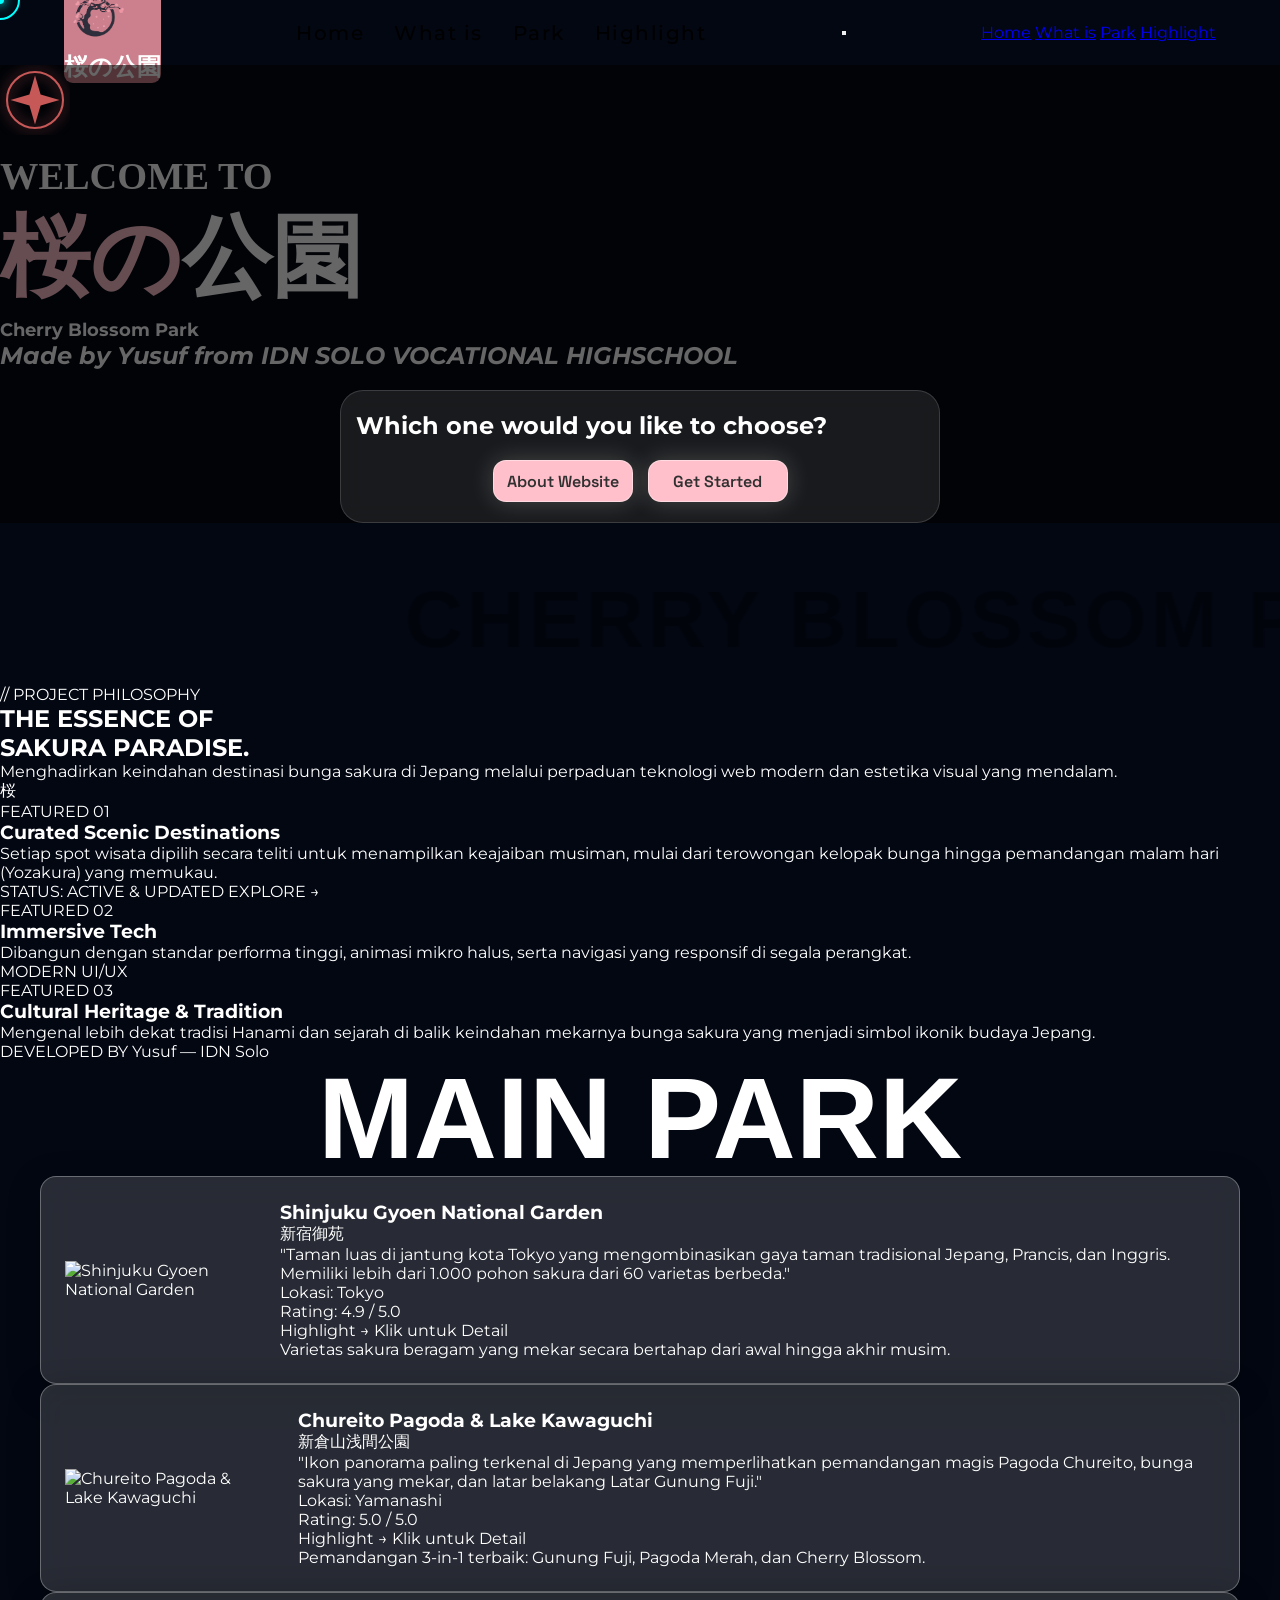
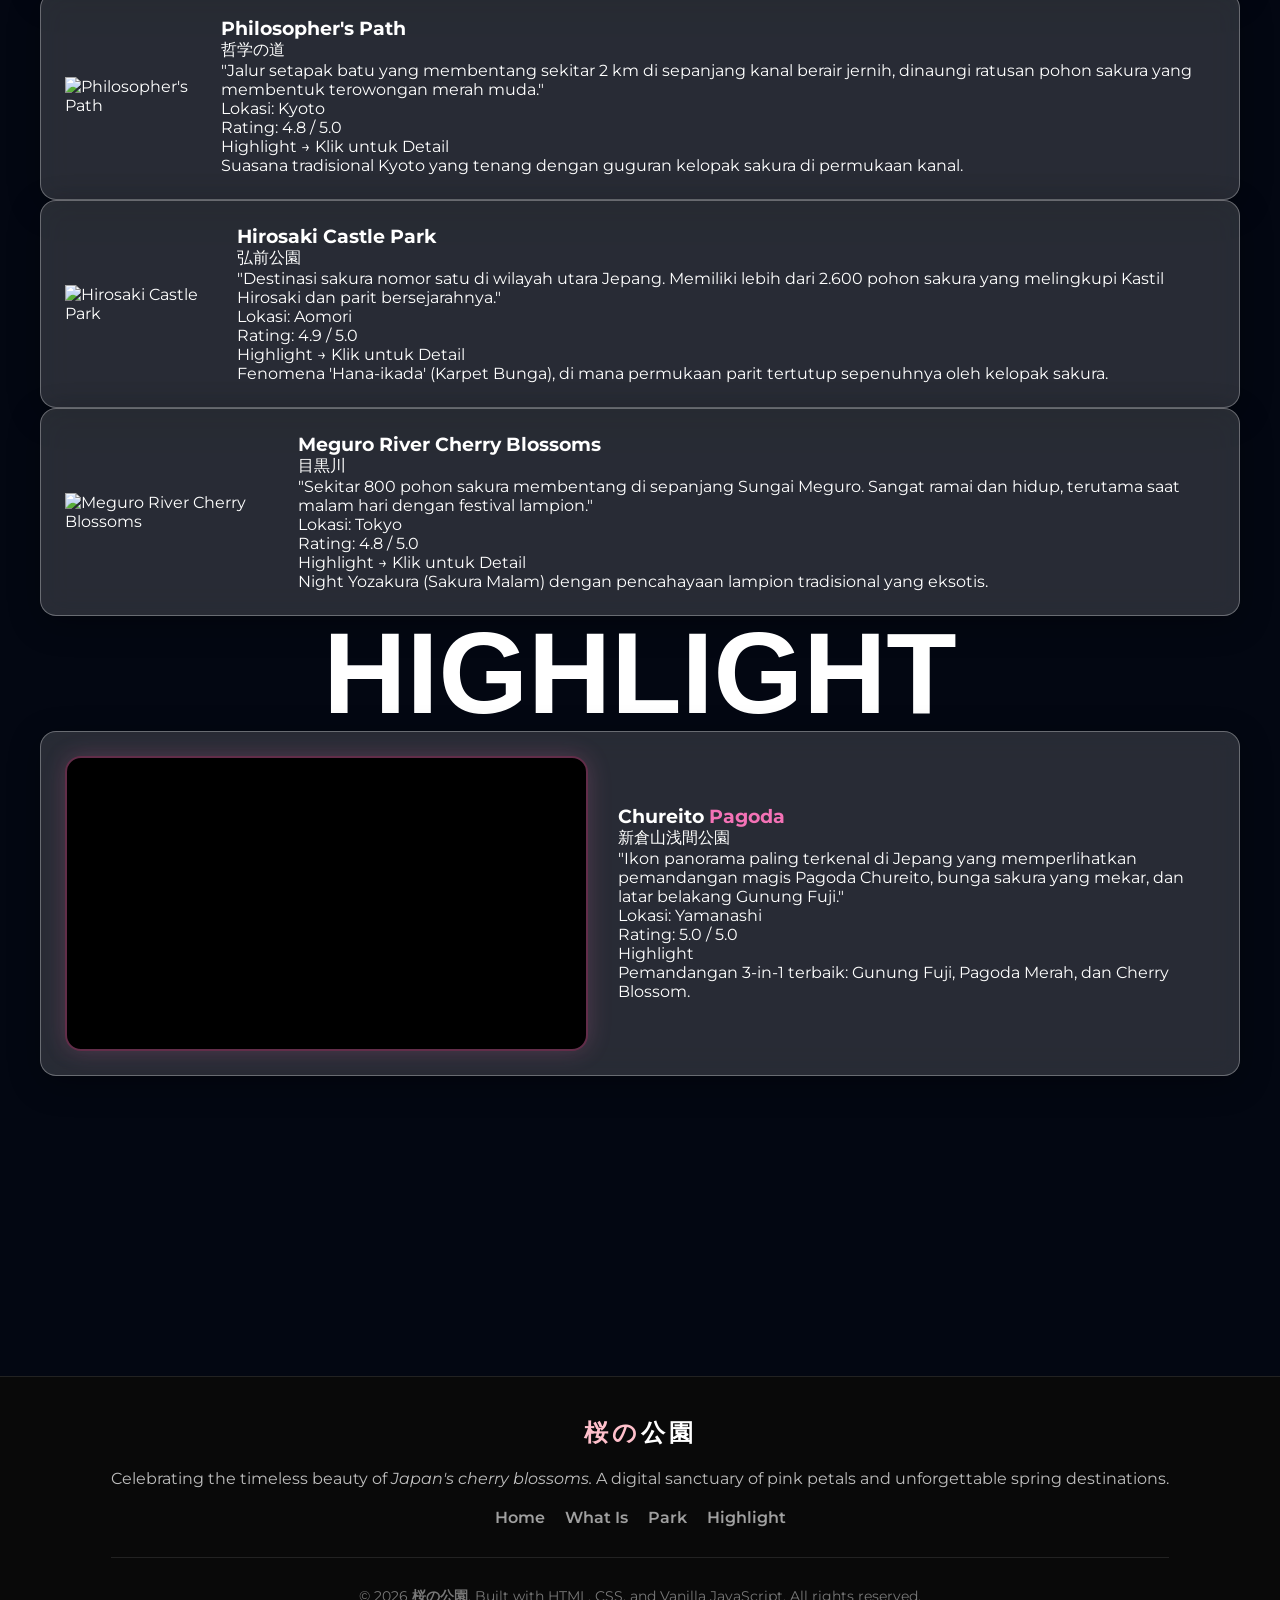
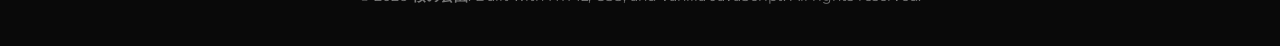
==== commit 9932a31b: "gugugaga" ====
--- a/index.html
+++ b/index.html
@@ -4,9 +4,9 @@
     <meta charset="UTF-8">
     <meta name="viewport" content="width=device-width, initial-scale=1.0">
     <title>DomesReport</title>
-    <link rel="preconnect" href="https://fonts.googleapis.com">
-    <link rel="preconnect" href="https://fonts.gstatic.com" crossorigin>
-    <link href="https://fonts.googleapis.com/css2?family=Libre+Barcode+39&family=Montserrat:ital,wght@0,100..900;1,100..900&family=Nixie+One&family=Noto+Sans+JP:wght@100..900&family=Sedgwick+Ave+Display&family=ZCOOL+XiaoWei&display=swap" rel="stylesheet">
+<link rel="preconnect" href="https://fonts.googleapis.com">
+<link rel="preconnect" href="https://fonts.gstatic.com" crossorigin>
+<link href="https://fonts.googleapis.com/css2?family=Libre+Barcode+39&family=Montserrat:ital,wght@0,100..900;1,100..900&family=Nixie+One&family=Noto+Sans+JP:wght@100..900&family=Sedgwick+Ave+Display&family=Space+Grotesk:wght@300..700&family=ZCOOL+XiaoWei&display=swap" rel="stylesheet">
     <link rel="stylesheet" href="https://unpkg.com/aos@next/dist/aos.css" />
     <link rel="stylesheet" href="style.css">
     <script src="https://cdn.tailwindcss.com"></script>
@@ -15,7 +15,7 @@
     <header>
         <nav class="bg-pink-300 border-border-white fixed top-0 left-0 right-0 w-full z-[99999]">
             <div style="max-width: 1200px; margin: 0 auto; padding: 0 24px; height: 65px; display: flex; justify-content: space-between; align-items: center; position: relative;">
-                <div class="logo flex items-center gap-1">
+                <div class="logo flex items-center gap-1 px-20 " style="background-color: rgb(204, 128, 141); border-radius: 9px">
                     <img src="image-removebg-preview.png" alt="Logo" style="height: 4rem; width: auto; padding-bottom: 9px;">
                     <h2 style="color: white; font-size: 1.5rem; font-weight: bold;"><span class="text-pink-900">桜の</span>公園</h2>
                 </div>
@@ -76,8 +76,8 @@
         <div class="luarbtn" data-aos="zoom-in">
             <h1 class="text-lg sm:text-xl text-center">Which one would you like to choose?</h1>
             <div class="btn-group">
-                <a href="#about" class="btnabt"><span class="font-extrabold text-xs">About Website</span></a>
-                <a href="#main" class="btnabta"><span class="font-extrabold text-xs">Get Started</span></a>
+                <a href="#about" class="btnabt"><span class="font-semibold text-xs">About Website</span></a>
+                <a href="#main" class="btnabta"><span class="font-semibold text-xs">Get Started</span></a>
             </div>
         </div>
     </div>
@@ -168,15 +168,18 @@
 </section>
 
         <!-- PANEL 3: MAIN SECTION -->
-<section id="main" class="relative flex flex-col gap-12 mt-32 sm:mt-48 py-16 px-4 bg-[#14080e] overflow-hidden">
-    <div class="absolute top-1/2 left-1/2 -translate-x-1/2 -translate-y-1/2 w-[700px] h-[700px] bg-pink-600/15 blur-[160px] rounded-full pointer-events-none"></div>
+<section id="main" class="relative flex flex-col gap-12 mt-32 sm:mt-48 py-16 px-4 sm:px-8 bg-[#14080e] overflow-hidden">
+    <!-- Efek glow pink diperbesar agar lebarnya pas dengan card baru -->
+    <div class="absolute top-1/2 left-1/2 -translate-x-1/2 -translate-y-1/2 w-[900px] h-[900px] bg-pink-600/15 blur-[180px] rounded-full pointer-events-none"></div>
 
     <div class="w-full flex justify-center relative z-10" data-aos="fade-up" data-aos-delay="50" data-aos-duration="150">
         <h1 class="section-title text-4xl sm:text-6xl font-black uppercase tracking-wider text-white drop-shadow-[0_0_20px_rgba(244,114,182,0.4)]">
             MAIN <span class="text-pink-400">PARK</span>
         </h1>
-    </div>     
-    <div id="footer" class="relative z-10 flex flex-col gap-10 w-full max-w-5xl mx-auto"></div>
+    </div>    
+    
+    <!-- max-w-5xl diubah jadi max-w-7xl agar background & card-nya ikut memanjang secara optimal -->
+    <div id="footer" class="relative z-10 flex flex-col gap-10 w-full max-w-7xl mx-auto"></div>
 </section>
         <!-- PANEL 4: HIGHLIGHT -->
         <section id="bonus" class="flex flex-col mt-32 sm:mt-48">
@@ -244,27 +247,25 @@
             </div>
 
             <p class="max-w-md text-sm leading-relaxed m-0 text-gray-400">
-                A high-performance glassmorphic web application cataloging all Domain Expansions from <i>Jujutsu Kaisen</i>.
+                Celebrating the timeless beauty of <i>Japan's cherry blossoms.</i> A digital sanctuary of pink petals and unforgettable spring destinations.
             </p>
 
             <ul class="footer-links">
                 <li><a href="#home">Home</a></li>
-                <li><a href="#about">About</a></li>
-                <li><a href="#main">Main</a></li>
+                <li><a href="#about">What Is</a></li>
+                <li><a href="#main">Park</a></li>
                 <li><a href="#bonus">Highlight</a></li>
             </ul>
 
             <div class="footer-divider"></div>
 
             <div class="footer-copyright">
-                &copy; 2026 <b>DOMES</b>. Built with HTML, CSS, and Vanilla JavaScript. All rights reserved.
+                &copy; 2026 <b>桜の公園</b>. Built with HTML, CSS, and Vanilla JavaScript. All rights reserved.
             </div>
         </div>
         </div>
 
     </footer>
-
-    <!-- KURSOR KUSTOM -->
     <div class="cursor-dot" id="cursorDot"></div>
     <div class="cursor-ring" id="cursorRing"></div>
 
--- a/style.css
+++ b/style.css
@@ -108,12 +108,13 @@
     display: inline-flex;
     justify-content: center;
     align-items: center;
-    font-family: "Nixie One", sans-serif;
+    font-family: "Space Grotesk", sans-serif;
+    font-weight: 600;
     background-color: pink;
     backdrop-filter: blur(10px);          
     -webkit-backdrop-filter: blur(10px);  
     border: 1px solid rgba(255, 255, 255, 0.4); 
-    color: white; 
+    color: rgb(48, 48, 48); 
     border-radius: 13px;
     width: 140px;
     height: 42px;
@@ -187,7 +188,6 @@
     object-fit: cover;
 }
 
-/* MAIN CARDS RESPONSIF (JSON DATA & BONUS) */
 .domain-card-wrapper {
     width: 100%;
     display: flex;
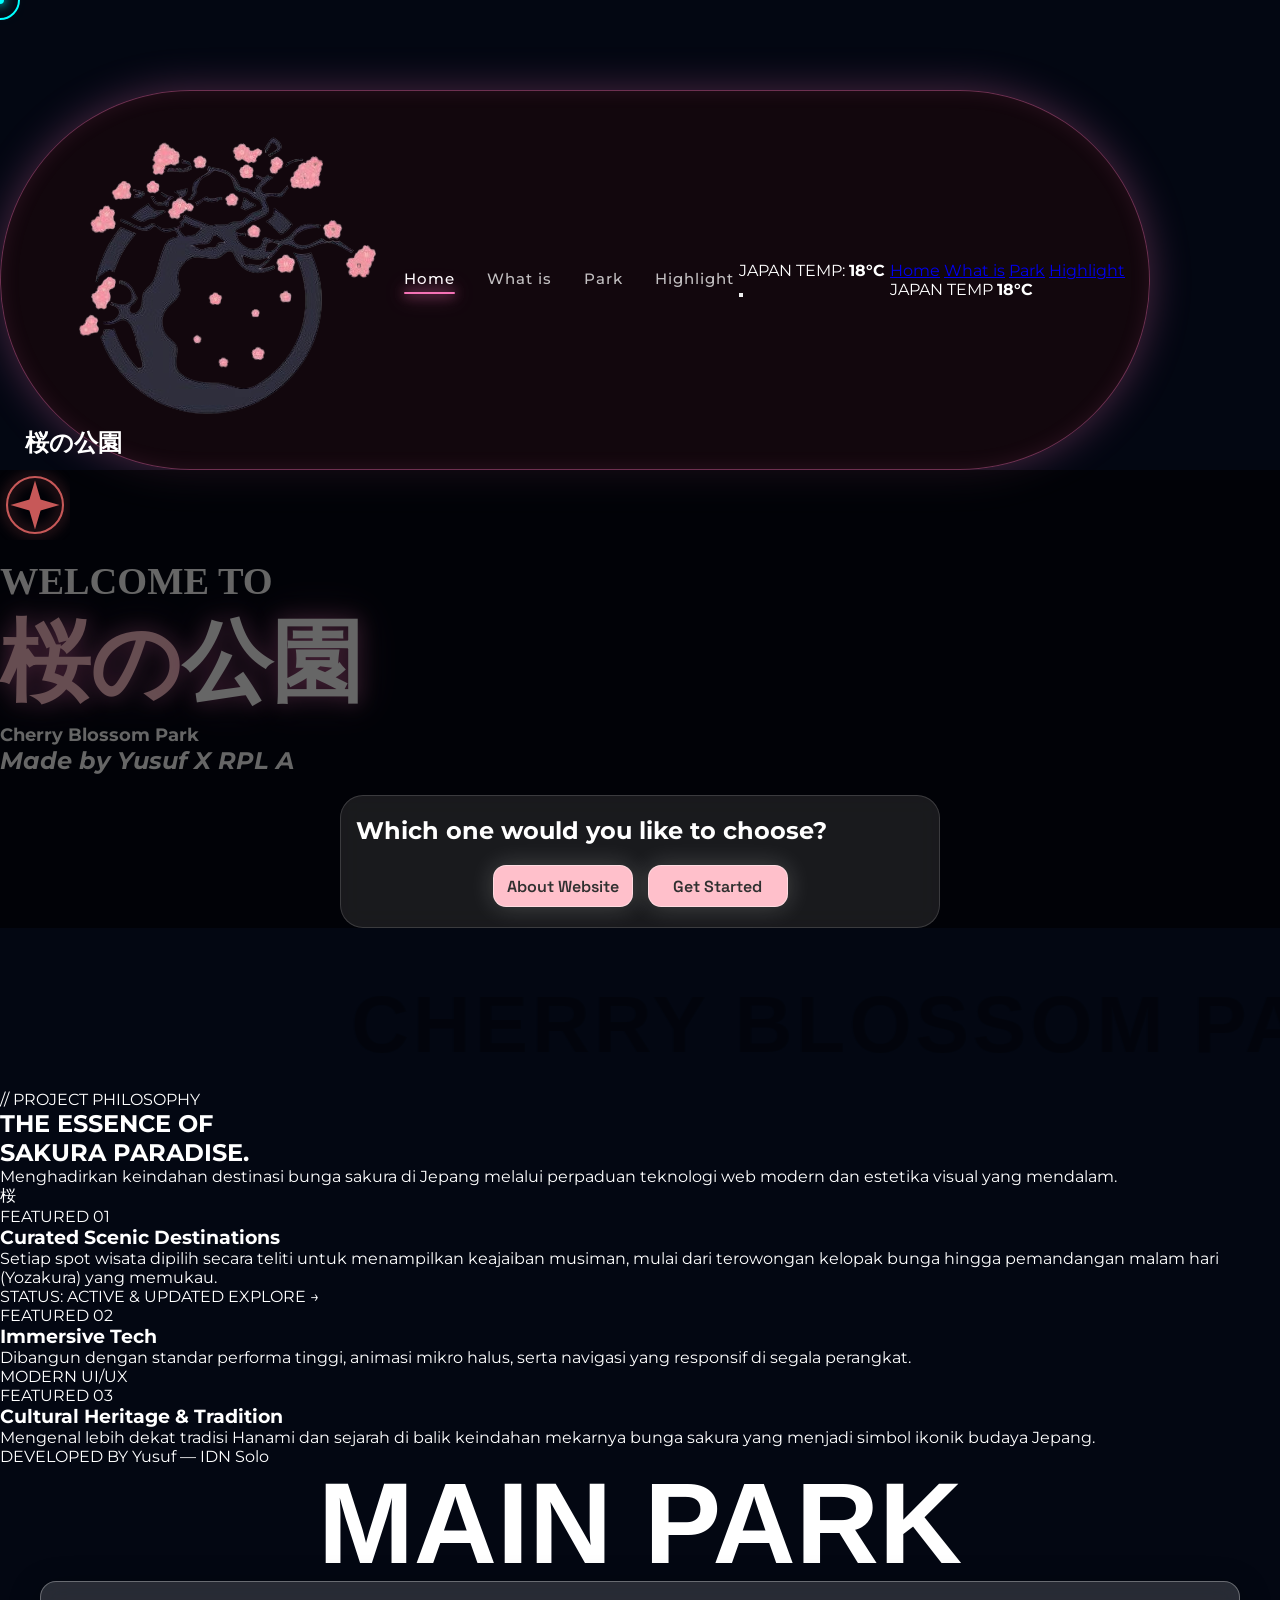
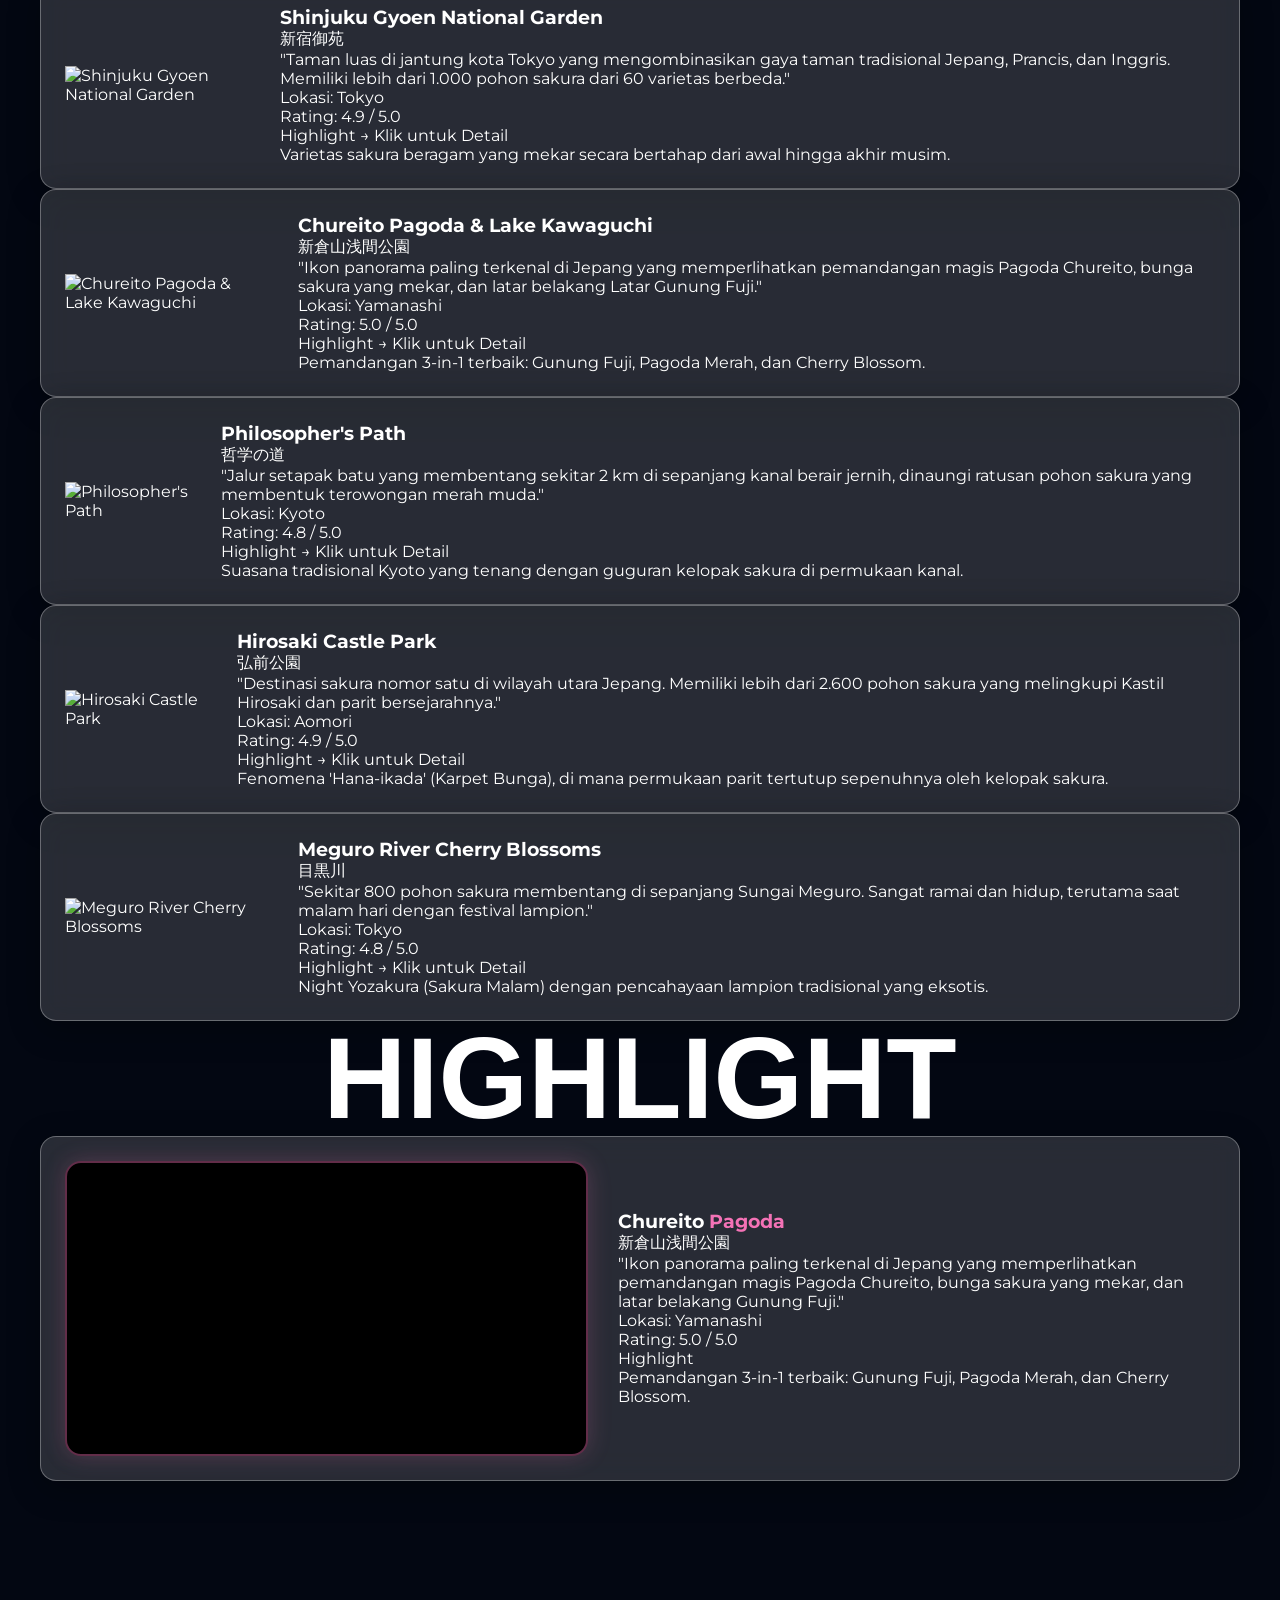
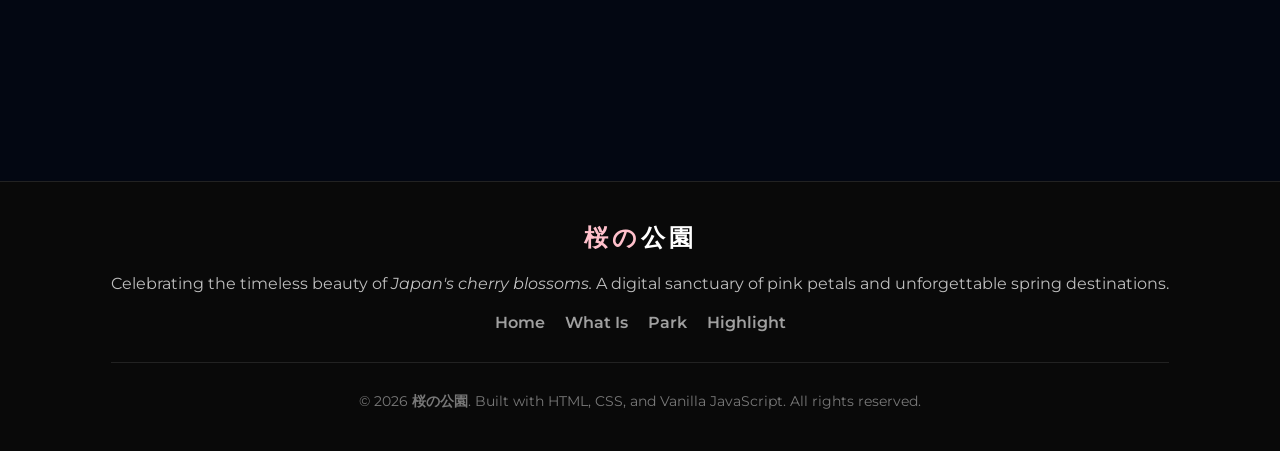
==== commit 2d90656b: "gugugaga" ====
--- a/index.html
+++ b/index.html
@@ -13,35 +13,51 @@
 </head>
 <body class="min-h-screen">
     <header>
-        <nav class="bg-pink-300 border-border-white fixed top-0 left-0 right-0 w-full z-[99999]">
-            <div style="max-width: 1200px; margin: 0 auto; padding: 0 24px; height: 65px; display: flex; justify-content: space-between; align-items: center; position: relative;">
-                <div class="logo flex items-center gap-1 px-20 " style="background-color: rgb(204, 128, 141); border-radius: 9px">
-                    <img src="image-removebg-preview.png" alt="Logo" style="height: 4rem; width: auto; padding-bottom: 9px;">
-                    <h2 style="color: white; font-size: 1.5rem; font-weight: bold;"><span class="text-pink-900">桜の</span>公園</h2>
-                </div>
-
-                <div class="navbutton hidden md:flex">
-                    <a href="#home">Home</a>
-                    <a href="#about">What is</a>
-                    <a href="#main">Park</a>
-                    <a href="#bonus">Highlight</a>
-                </div>
-
-                <button id="menuBtn" class="md:hidden relative w-10 h-10 flex flex-col justify-center items-center group focus:outline-none" aria-label="Menu Toggle">
-                    <span class="w-6 h-0.5 bg-white rounded-full transition-all duration-300 transform group-[.active]:rotate-45 group-[.active]:translate-y-2"></span>
-                    <span class="w-6 h-0.5 bg-white rounded-full transition-all duration-300 my-1 group-[.active]:opacity-0"></span>
-                    <span class="w-6 h-0.5 bg-white rounded-full transition-all duration-300 transform group-[.active]:-rotate-45 group-[.active]:-translate-y-2"></span>
-                </button>
-
-                <div id="mobileMenu" class="hidden md:hidden absolute top-full left-0 w-full bg-white border-b border-zinc-800 p-5 space-y-4 shadow-2xl">
-                    <a href="#home" class="block text-sm text-slate-300 hover:text-white transition">Home</a>
-                    <a href="#about" class="block text-sm text-slate-300 hover:text-white transition">What is</a>
-                    <a href="#main" class="block text-sm text-slate-300 hover:text-white transition">Park</a>
-                    <a href="#bonus" class="block text-sm text-slate-300 hover:text-white transition">Highlight</a>
-                </div>
-
-            </div>
-        </nav>
+<nav class="fixed top-6 left-0 right-0 w-full z-[99999] px-4 flex justify-center bg-transparent pointer-events-none">
+    <div class="nav-container pointer-events-auto">
+        
+<div class="logo flex items-center gap-3">
+    <div class="p-1.5 bg-[#cc808d] rounded-xl shadow-[0_0_15px_rgba(204,128,141,0.4)] flex items-center justify-center">
+        <img src="image-removebg-preview.png" alt="Logo" class="h-7 w-auto">
+    </div>
+    <h2 class="text-white text-lg font-bold tracking-wide">
+        <span class="text-pink-400">桜の</span>公園
+    </h2>
+</div>
+
+        <div class="navbutton hidden md:flex">
+            <a href="#home" class="nav-link active" data-target="home">Home</a>
+            <a href="#about" class="nav-link" data-target="about">What is</a>
+            <a href="#main" class="nav-link" data-target="main">Park</a>
+            <a href="#bonus" class="nav-link" data-target="bonus">Highlight</a>
+        </div>
+
+        <div class="flex items-center gap-3">
+            <div class="temp-badge hidden sm:flex items-center gap-2 px-3.5 py-1.5 rounded-full border border-pink-500/40 bg-pink-500/10 text-xs font-mono text-gray-200 shadow-[0_0_20px_rgba(244,114,182,0.25)]">
+                <span class="w-2 h-2 rounded-full bg-pink-400 animate-pulse shadow-[0_0_8px_#f472b6]"></span>
+                <span>JAPAN TEMP: <strong class="text-pink-300">18°C</strong></span>
+            </div>
+
+            <button id="menuBtn" class="md:hidden relative w-10 h-10 flex flex-col justify-center items-center group focus:outline-none" aria-label="Menu Toggle">
+                <span class="w-6 h-0.5 bg-pink-300 rounded-full transition-all duration-300 transform group-[.active]:rotate-45 group-[.active]:translate-y-2"></span>
+                <span class="w-6 h-0.5 bg-pink-300 rounded-full transition-all duration-300 my-1 group-[.active]:opacity-0"></span>
+                <span class="w-6 h-0.5 bg-pink-300 rounded-full transition-all duration-300 transform group-[.active]:-rotate-45 group-[.active]:-translate-y-2"></span>
+            </button>
+        </div>
+
+        <div id="mobileMenu" class="hidden md:hidden absolute top-[calc(100%+12px)] left-0 w-full bg-[#1c0c16]/95 border border-pink-500/40 backdrop-blur-xl rounded-2xl p-5 space-y-4 shadow-[0_0_35px_rgba(244,114,182,0.3)]">
+            <a href="#home" class="block text-sm text-gray-300 hover:text-pink-400 transition">Home</a>
+            <a href="#about" class="block text-sm text-gray-300 hover:text-pink-400 transition">What is</a>
+            <a href="#main" class="block text-sm text-gray-300 hover:text-pink-400 transition">Park</a>
+            <a href="#bonus" class="block text-sm text-gray-300 hover:text-pink-400 transition">Highlight</a>
+            <div class="pt-2 border-t border-pink-500/20 text-xs font-mono text-pink-300 flex items-center justify-between">
+                <span>JAPAN TEMP</span>
+                <strong class="text-white">18°C</strong>
+            </div>
+        </div>
+
+    </div>
+</nav>
     </header>
 
     <main>
@@ -65,13 +81,13 @@
         <div class="oke2">
             <h1 class="font-bold">
                 <span style="font-family: lemon; font-size: clamp(1.2rem, 3vw, 2.5rem);">WELCOME TO </span><br>
-                <span style="font-size: clamp(2.5rem, 7vw, 6rem); font-family: Montserrat;">
-                    <span style="color: pink">桜の</span>公園
-                </span>
+<span style="font-size: clamp(2.5rem, 7vw, 6rem); font-family: 'Montserrat', sans-serif; text-shadow: 0 0 20px rgba(244,114,182,0.6), 0 0 40px rgba(244,114,182,0.3);">
+    <span style="color: pink">桜の</span>公園
+</span>
             </h1>
             <h2 style="font-size: large;"><span>Cherry</span> Blossom Park</h2>
         </div>
-        <h2 class="text-gray-400 mt-2 text-sm sm:text-base"><i>Made by Yusuf from IDN SOLO VOCATIONAL HIGHSCHOOL</i></h2>
+        <h2 class="text-gray-400 mt-2 text-sm sm:text-base"><i>Made by Yusuf X RPL A</i></h2>
         
         <div class="luarbtn" data-aos="zoom-in">
             <h1 class="text-lg sm:text-xl text-center">Which one would you like to choose?</h1>
@@ -169,7 +185,7 @@
 
         <!-- PANEL 3: MAIN SECTION -->
 <section id="main" class="relative flex flex-col gap-12 mt-32 sm:mt-48 py-16 px-4 sm:px-8 bg-[#14080e] overflow-hidden">
-    <!-- Efek glow pink diperbesar agar lebarnya pas dengan card baru -->
+
     <div class="absolute top-1/2 left-1/2 -translate-x-1/2 -translate-y-1/2 w-[900px] h-[900px] bg-pink-600/15 blur-[180px] rounded-full pointer-events-none"></div>
 
     <div class="w-full flex justify-center relative z-10" data-aos="fade-up" data-aos-delay="50" data-aos-duration="150">
@@ -177,8 +193,6 @@
             MAIN <span class="text-pink-400">PARK</span>
         </h1>
     </div>    
-    
-    <!-- max-w-5xl diubah jadi max-w-7xl agar background & card-nya ikut memanjang secara optimal -->
     <div id="footer" class="relative z-10 flex flex-col gap-10 w-full max-w-7xl mx-auto"></div>
 </section>
         <!-- PANEL 4: HIGHLIGHT -->
--- a/style.css
+++ b/style.css
@@ -14,6 +14,7 @@
     scroll-behavior: smooth;
     width: 100%;
     overflow-x: hidden;
+    scroll-padding-top: 100px;
 }
 
 body {
@@ -23,9 +24,9 @@
     width: 100%;
     overflow-x: hidden;
     position: relative;
-}
-
-/* FONTS */
+    padding-top: 90px;
+}
+
 @font-face {
     font-family: 'lemon';
     src: url('LEMONMILK-Medium.otf');
@@ -41,30 +42,65 @@
     font-weight: 400;
 }
 
-nav {
-    width: 100%;
+.nav-container {
+    width: 100%;
+    max-width: 1150px;
+    background-color: rgba(20, 8, 14, 0.9);
+    backdrop-filter: blur(16px);
+    -webkit-backdrop-filter: blur(16px);
+    border: 1px solid rgba(244, 114, 182, 0.4);
+    border-radius: 9999px; 
+    padding: 10px 24px;
+    display: flex;
+    justify-content: space-between;
+    align-items: center;
+    box-shadow: 0 0 40px rgba(244, 114, 182, 0.3), inset 0 0 20px rgba(244, 114, 182, 0.1);
+    position: relative;
     box-sizing: border-box;
 }
 
 .navbutton {
     display: flex;
-    gap: 30px;
-    align-items: center;
+    gap: 32px;
+    align-items: center;
+    position: relative;
 }
 
 .navbutton a {
     font-family: "Montserrat", sans-serif;
-    color: black;
+    color: rgba(255, 255, 255, 0.75);
     text-decoration: none;
-    font-size: 14px;
+    font-size: 0.95rem;
     font-weight: 500;
     transition: color 0.3s ease;
-    letter-spacing: 1.5px;
-    font-size: 1.25rem;
+    letter-spacing: 1px;
+    position: relative;
+    padding-bottom: 4px;
 }
 
 .navbutton a:hover {
-    color: rgb(199, 88, 88);
+    color: #ffffff;
+}
+
+.navbutton a.active {
+    color: #ffffff;
+}
+
+.navbutton a::after {
+    content: '';
+    position: absolute;
+    bottom: -2px;
+    left: 0;
+    width: 0%;
+    height: 2px;
+    background-color: #f472b6;
+    box-shadow: 0 0 12px #f472b6, 0 0 20px #f472b6;
+    border-radius: 2px;
+    transition: width 0.35s cubic-bezier(0.4, 0, 0.2, 1);
+}
+
+.navbutton a.active::after {
+    width: 100%;
 }
 
 .hero-video-bg {
@@ -315,7 +351,7 @@
 }
 
 .footer-links a:hover {
-    color: rgb(199, 88, 88);
+    color: whitesmoke;
 }
 
 .footer-divider {
@@ -330,14 +366,9 @@
     color: rgb(120, 120, 120);
 }
 
-/* ========================================================== */
-/* MEDIA QUERIES UNTUK BERBAGAI DEVICE (Tablet, HP, Smartwatch) */
-/* ========================================================== */
-
-/* TABLET & LAPTOP KECIL (Maksimal 1024px) */
 @media (max-width: 1024px) {
     .domain-card {
-        flex-direction: column; /* Ubah layout kartu jadi bertumpuk di layar sedang */
+        flex-direction: column;
         text-align: center;
     }
     
@@ -345,10 +376,7 @@
         max-width: 100%;
     }
 }
-
-/* SMARTPHONE & HP (Maksimal 768px) */
 @media (max-width: 768px) {
-    /* Matikan kursor kustom di HP agar tidak mengganggu touch screen */
     .cursor-dot, .cursor-ring {
         display: none !important;
     }
@@ -377,8 +405,6 @@
         margin-top: 5rem;
     }
 }
-
-/* SMARTWATCH & LAYAR ULTRA-KECIL (Maksimal 320px) */
 @media (max-width: 320px) {
     .section-title {
         font-size: 2.2rem !important;
@@ -407,4 +433,8 @@
 @keyframes floatAnim {
     0% { transform: translateY(0px) rotate(0deg); }
     100% { transform: translateY(-12px) rotate(3deg); }
+}
+
+section, div[id] {
+    scroll-margin-top: 100px; 
 }
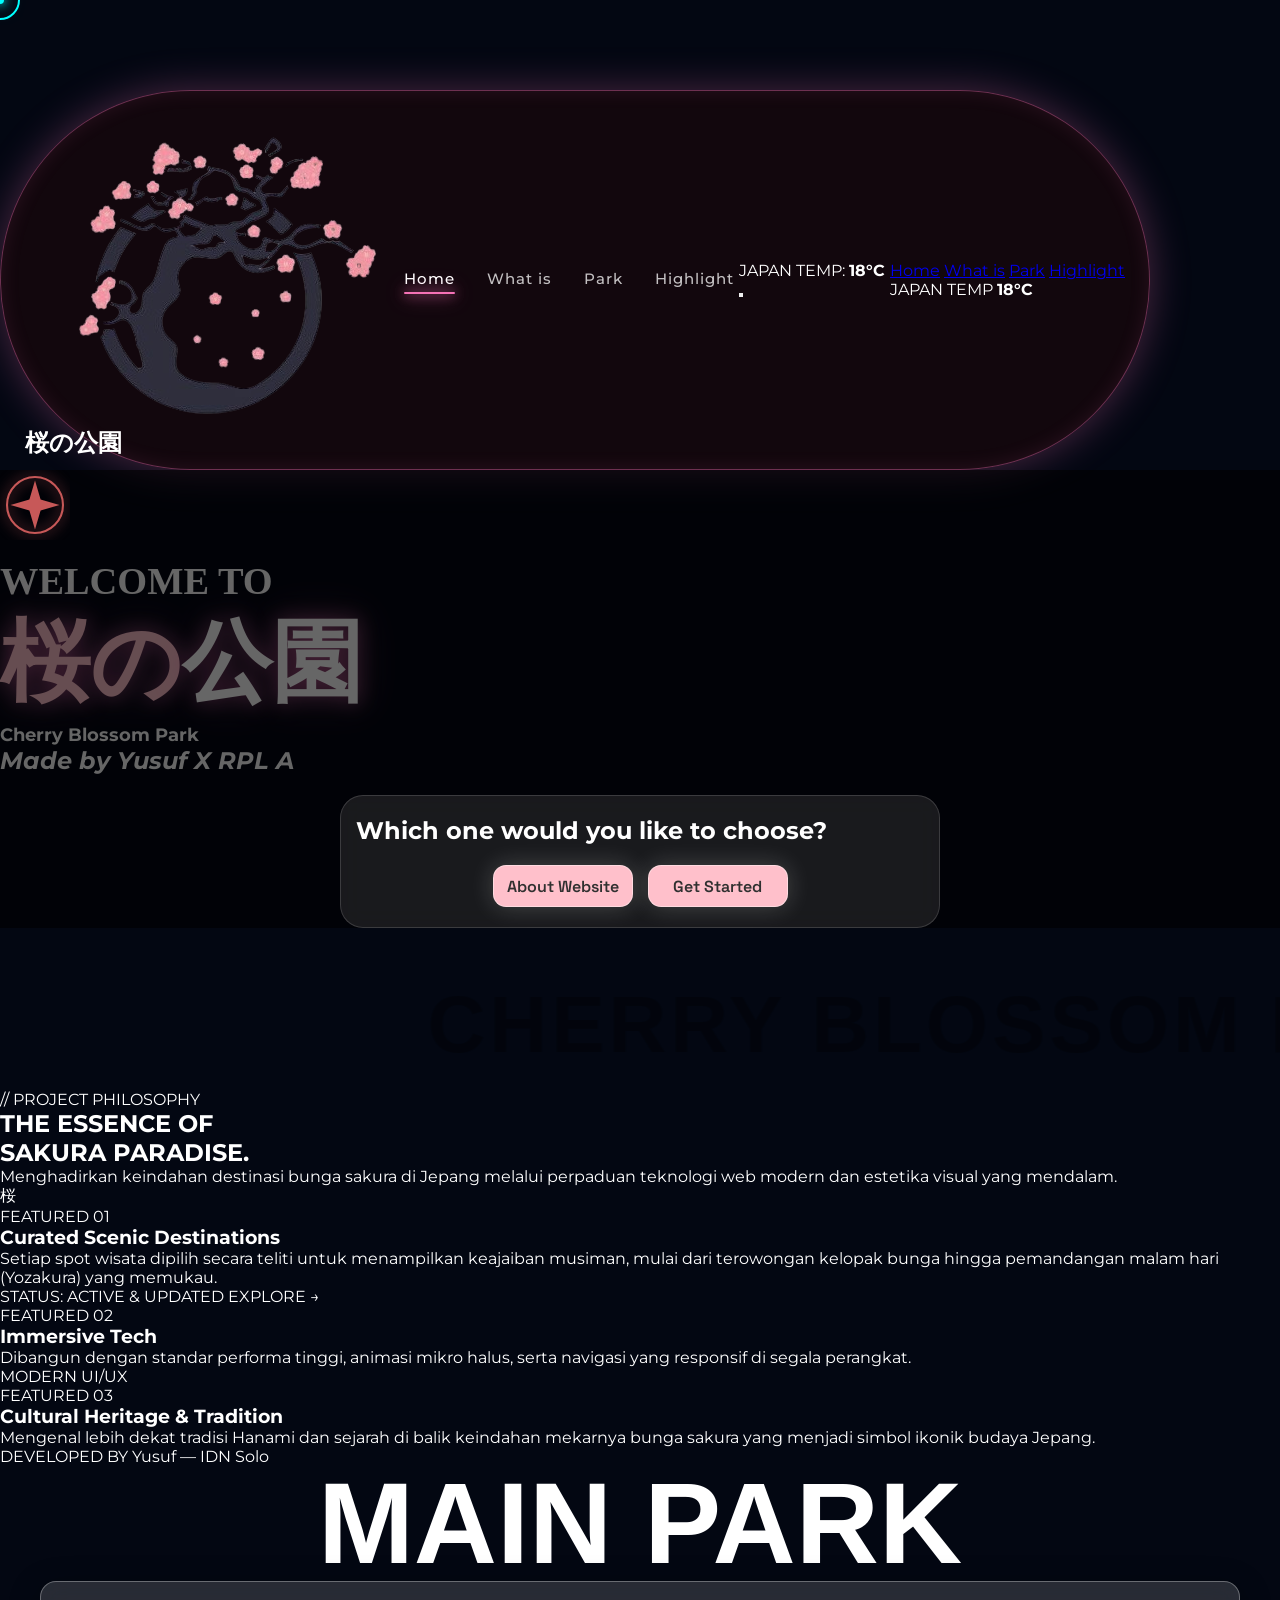
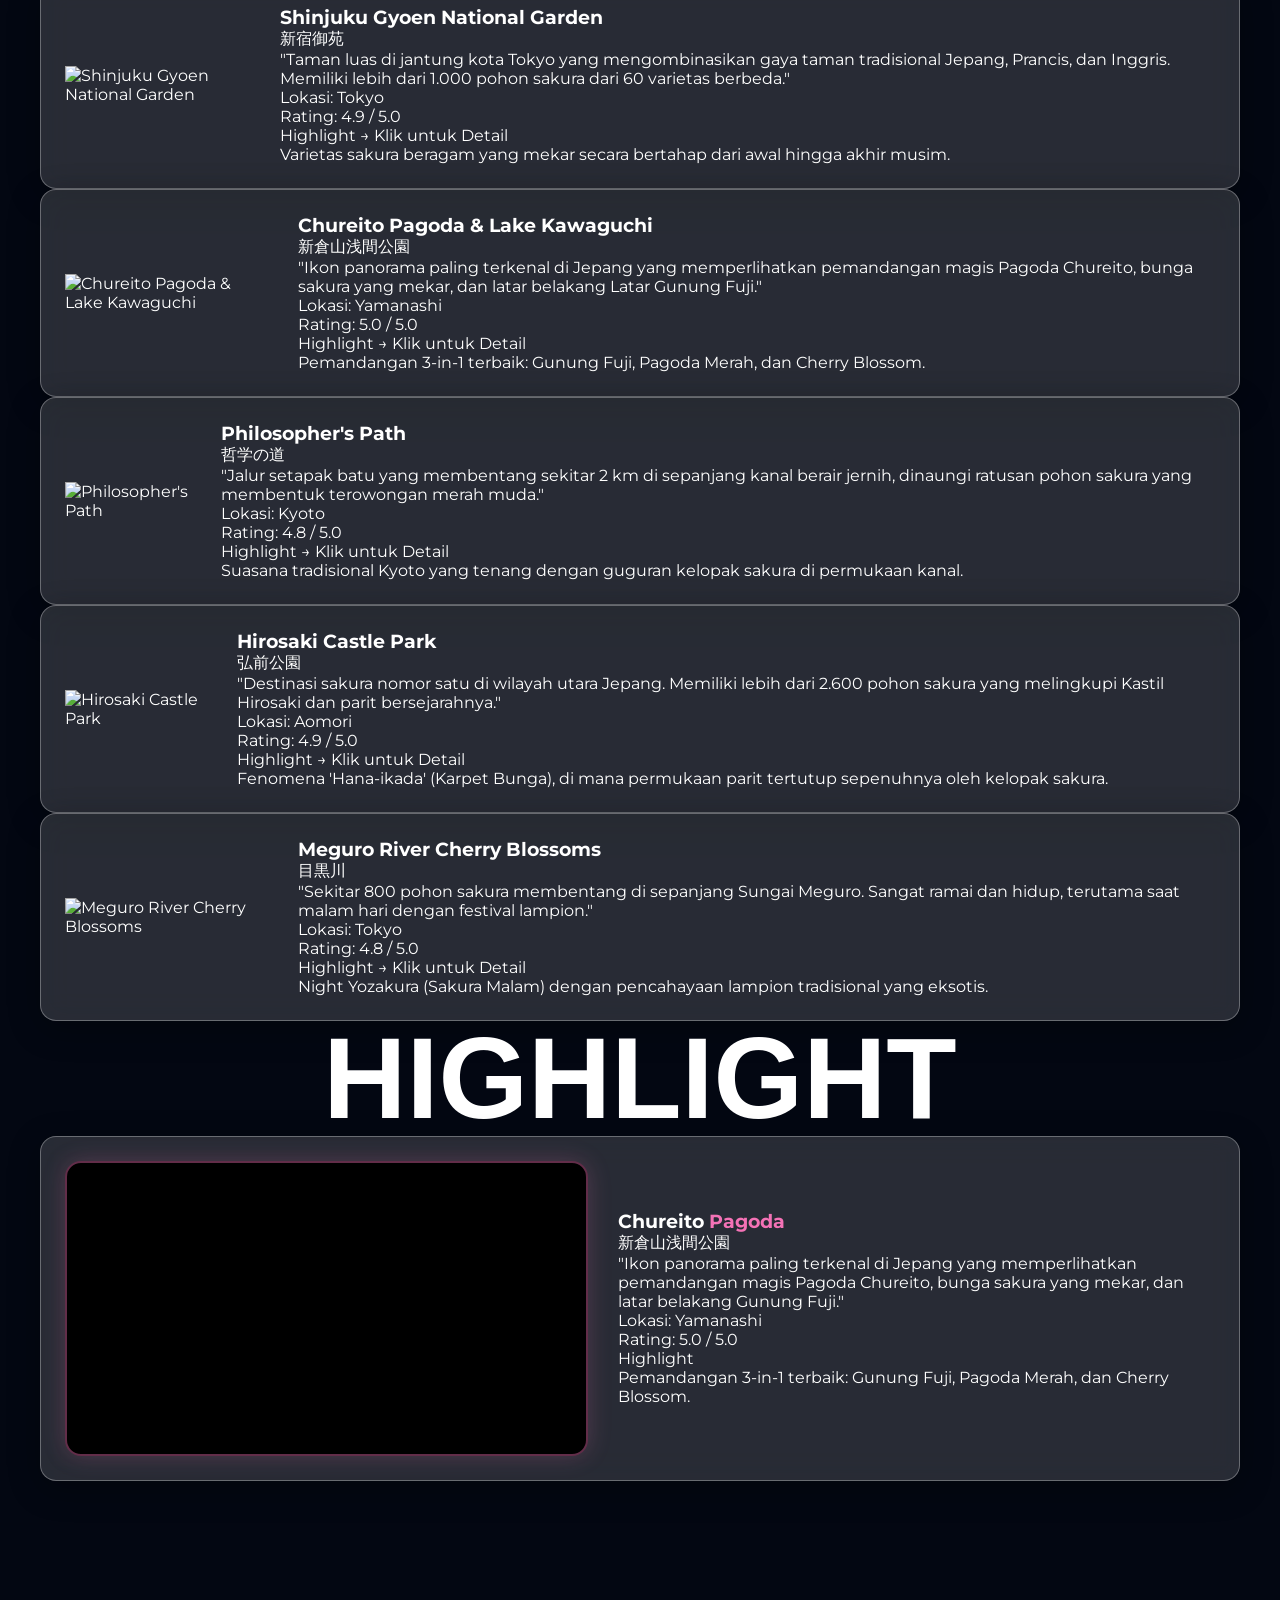
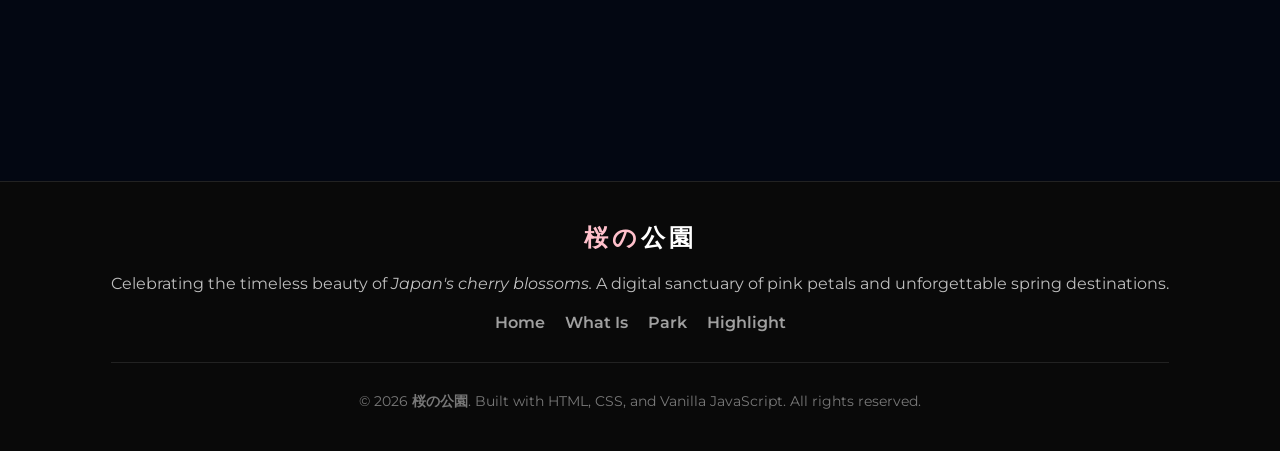
==== commit 0d676d21: "gugugaga" ====
--- a/index.html
+++ b/index.html
@@ -3,12 +3,13 @@
 <head>
     <meta charset="UTF-8">
     <meta name="viewport" content="width=device-width, initial-scale=1.0">
-    <title>DomesReport</title>
+    <title>桜の公園 - Cherry Blossom Park</title>
 <link rel="preconnect" href="https://fonts.googleapis.com">
 <link rel="preconnect" href="https://fonts.gstatic.com" crossorigin>
 <link href="https://fonts.googleapis.com/css2?family=Libre+Barcode+39&family=Montserrat:ital,wght@0,100..900;1,100..900&family=Nixie+One&family=Noto+Sans+JP:wght@100..900&family=Sedgwick+Ave+Display&family=Space+Grotesk:wght@300..700&family=ZCOOL+XiaoWei&display=swap" rel="stylesheet">
     <link rel="stylesheet" href="https://unpkg.com/aos@next/dist/aos.css" />
     <link rel="stylesheet" href="style.css">
+    <link rel="icon" type="image/png" href="image-removebg-preview.png">
     <script src="https://cdn.tailwindcss.com"></script>
 </head>
 <body class="min-h-screen">
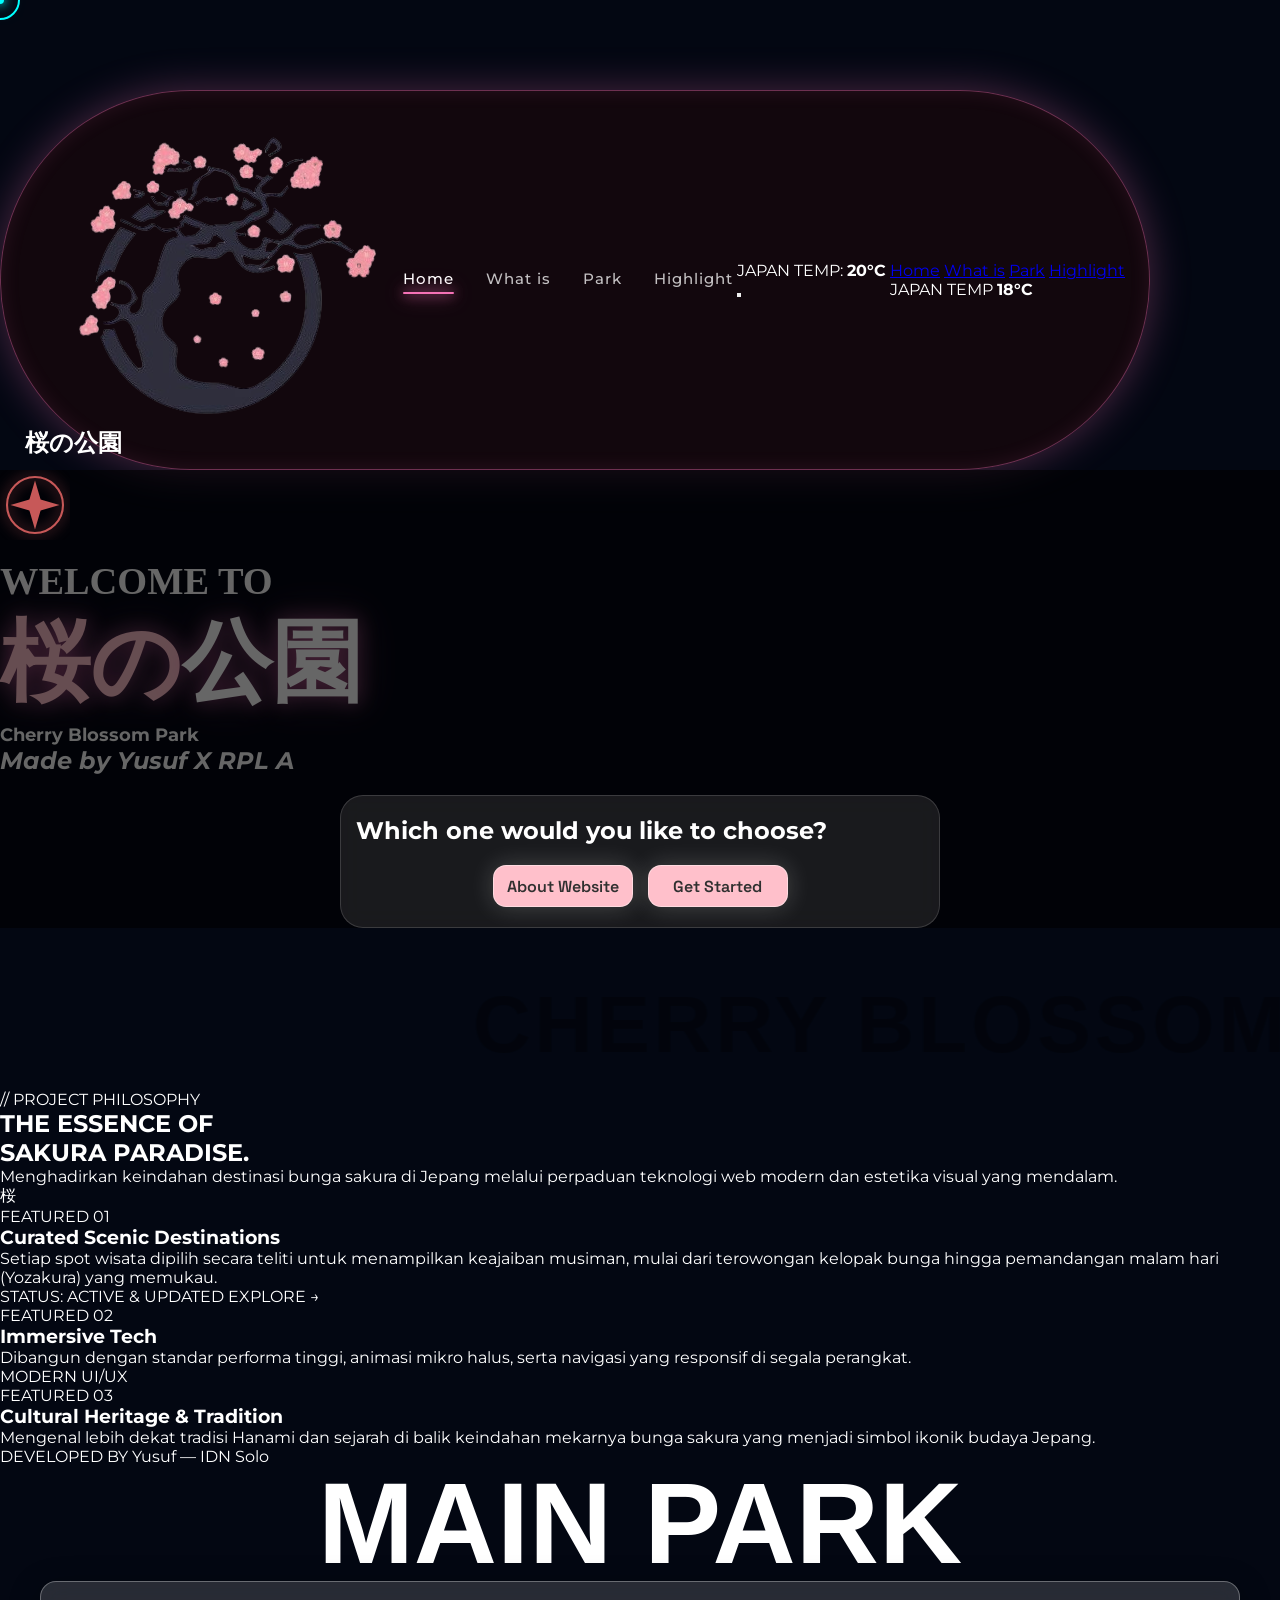
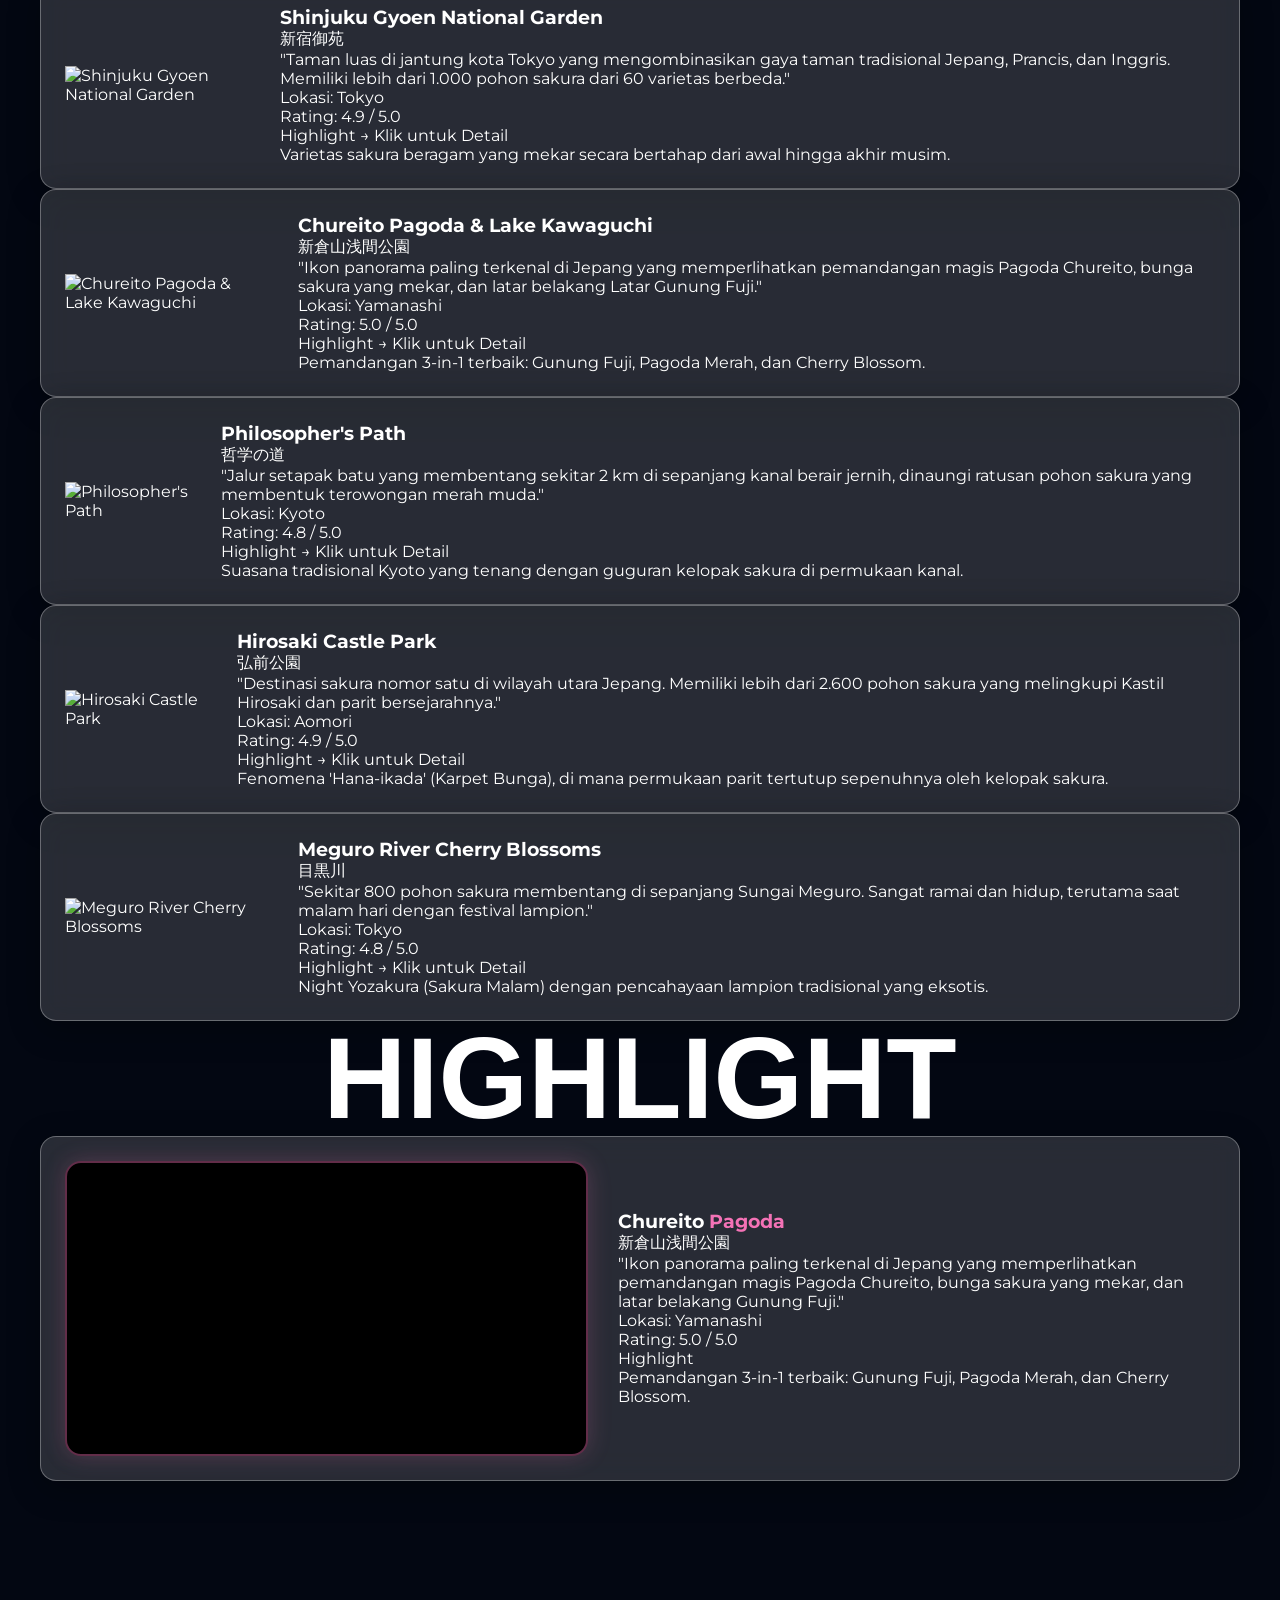
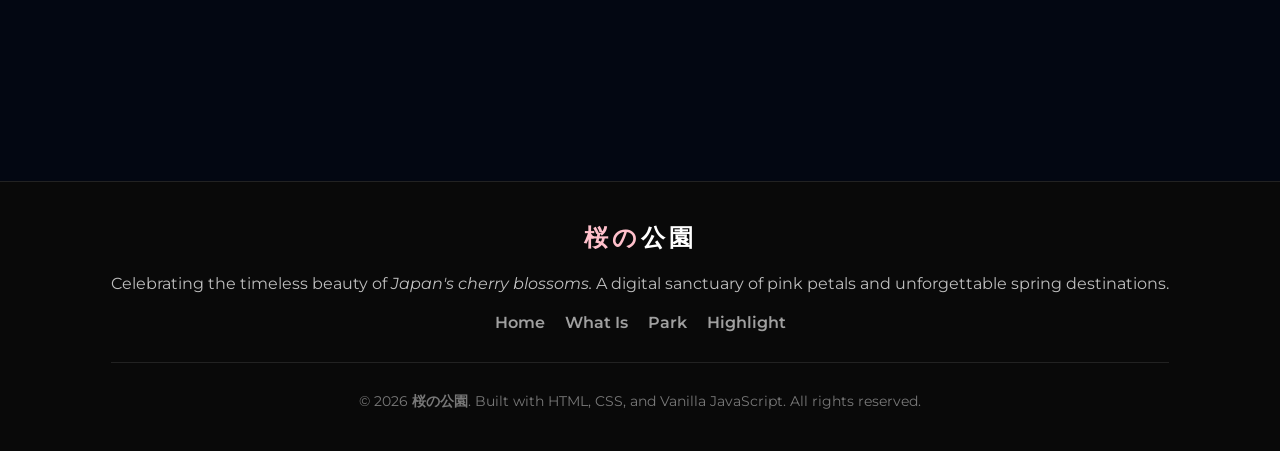
==== commit e8979da9: "man..." ====
--- a/index.html
+++ b/index.html
@@ -1,290 +1,567 @@
-<!DOCTYPE html>
+<!doctype html>
 <html lang="en">
-<head>
-    <meta charset="UTF-8">
-    <meta name="viewport" content="width=device-width, initial-scale=1.0">
+  <head>
+    <meta charset="UTF-8" />
+    <meta name="viewport" content="width=device-width, initial-scale=1.0" />
     <title>桜の公園 - Cherry Blossom Park</title>
-<link rel="preconnect" href="https://fonts.googleapis.com">
-<link rel="preconnect" href="https://fonts.gstatic.com" crossorigin>
-<link href="https://fonts.googleapis.com/css2?family=Libre+Barcode+39&family=Montserrat:ital,wght@0,100..900;1,100..900&family=Nixie+One&family=Noto+Sans+JP:wght@100..900&family=Sedgwick+Ave+Display&family=Space+Grotesk:wght@300..700&family=ZCOOL+XiaoWei&display=swap" rel="stylesheet">
+    <link rel="preconnect" href="https://fonts.googleapis.com" />
+    <link rel="preconnect" href="https://fonts.gstatic.com" crossorigin />
+    <link
+      href="https://fonts.googleapis.com/css2?family=Libre+Barcode+39&family=Montserrat:ital,wght@0,100..900;1,100..900&family=Nixie+One&family=Noto+Sans+JP:wght@100..900&family=Sedgwick+Ave+Display&family=Space+Grotesk:wght@300..700&family=ZCOOL+XiaoWei&display=swap"
+      rel="stylesheet"
+    />
     <link rel="stylesheet" href="https://unpkg.com/aos@next/dist/aos.css" />
-    <link rel="stylesheet" href="style.css">
-    <link rel="icon" type="image/png" href="image-removebg-preview.png">
+    <link rel="stylesheet" href="style.css" />
+    <link rel="icon" type="image/png" href="image-removebg-preview.png" />
     <script src="https://cdn.tailwindcss.com"></script>
-</head>
-<body class="min-h-screen">
+  </head>
+  <body class="min-h-screen">
     <header>
-<nav class="fixed top-6 left-0 right-0 w-full z-[99999] px-4 flex justify-center bg-transparent pointer-events-none">
-    <div class="nav-container pointer-events-auto">
-        
-<div class="logo flex items-center gap-3">
-    <div class="p-1.5 bg-[#cc808d] rounded-xl shadow-[0_0_15px_rgba(204,128,141,0.4)] flex items-center justify-center">
-        <img src="image-removebg-preview.png" alt="Logo" class="h-7 w-auto">
-    </div>
-    <h2 class="text-white text-lg font-bold tracking-wide">
-        <span class="text-pink-400">桜の</span>公園
-    </h2>
-</div>
-
-        <div class="navbutton hidden md:flex">
+      <nav
+        class="fixed top-6 left-0 right-0 w-full z-[99999] px-4 flex justify-center bg-transparent pointer-events-none"
+      >
+        <div class="nav-container pointer-events-auto">
+          <div class="logo flex items-center gap-3">
+            <div
+              class="p-1.5 bg-[#cc808d] rounded-xl shadow-[0_0_15px_rgba(204,128,141,0.4)] flex items-center justify-center"
+            >
+              <img
+                src="image-removebg-preview.png"
+                alt="Logo"
+                class="h-7 w-auto"
+              />
+            </div>
+            <h2 class="text-white text-lg font-bold tracking-wide">
+              <span class="text-pink-400">桜の</span>公園
+            </h2>
+          </div>
+
+          <div class="navbutton hidden md:flex">
             <a href="#home" class="nav-link active" data-target="home">Home</a>
             <a href="#about" class="nav-link" data-target="about">What is</a>
             <a href="#main" class="nav-link" data-target="main">Park</a>
             <a href="#bonus" class="nav-link" data-target="bonus">Highlight</a>
+          </div>
+
+          <div class="flex items-center gap-3">
+            <div
+              class="temp-badge hidden sm:flex items-center gap-2 px-3.5 py-1.5 rounded-full border border-pink-500/40 bg-pink-500/10 text-xs font-mono text-gray-200 shadow-[0_0_20px_rgba(244,114,182,0.25)]"
+            >
+              <span
+                class="w-2 h-2 rounded-full bg-pink-400 animate-pulse shadow-[0_0_8px_#f472b6]"
+              ></span>
+              <span
+                >JAPAN TEMP: <strong class="text-pink-300">20°C</strong></span
+              >
+            </div>
+
+            <button
+              id="menuBtn"
+              class="md:hidden relative w-10 h-10 flex flex-col justify-center items-center group focus:outline-none"
+              aria-label="Menu Toggle"
+            >
+              <span
+                class="w-6 h-0.5 bg-pink-300 rounded-full transition-all duration-300 transform group-[.active]:rotate-45 group-[.active]:translate-y-2"
+              ></span>
+              <span
+                class="w-6 h-0.5 bg-pink-300 rounded-full transition-all duration-300 my-1 group-[.active]:opacity-0"
+              ></span>
+              <span
+                class="w-6 h-0.5 bg-pink-300 rounded-full transition-all duration-300 transform group-[.active]:-rotate-45 group-[.active]:-translate-y-2"
+              ></span>
+            </button>
+          </div>
+
+          <div
+            id="mobileMenu"
+            class="hidden md:hidden absolute top-[calc(100%+12px)] left-0 w-full bg-[#1c0c16]/95 border border-pink-500/40 backdrop-blur-xl rounded-2xl p-5 space-y-4 shadow-[0_0_35px_rgba(244,114,182,0.3)]"
+          >
+            <a
+              href="#home"
+              class="block text-sm text-gray-300 hover:text-pink-400 transition"
+              >Home</a
+            >
+            <a
+              href="#about"
+              class="block text-sm text-gray-300 hover:text-pink-400 transition"
+              >What is</a
+            >
+            <a
+              href="#main"
+              class="block text-sm text-gray-300 hover:text-pink-400 transition"
+              >Park</a
+            >
+            <a
+              href="#bonus"
+              class="block text-sm text-gray-300 hover:text-pink-400 transition"
+              >Highlight</a
+            >
+            <div
+              class="pt-2 border-t border-pink-500/20 text-xs font-mono text-pink-300 flex items-center justify-between"
+            >
+              <span>JAPAN TEMP</span>
+              <strong class="text-white">18°C</strong>
+            </div>
+          </div>
         </div>
-
-        <div class="flex items-center gap-3">
-            <div class="temp-badge hidden sm:flex items-center gap-2 px-3.5 py-1.5 rounded-full border border-pink-500/40 bg-pink-500/10 text-xs font-mono text-gray-200 shadow-[0_0_20px_rgba(244,114,182,0.25)]">
-                <span class="w-2 h-2 rounded-full bg-pink-400 animate-pulse shadow-[0_0_8px_#f472b6]"></span>
-                <span>JAPAN TEMP: <strong class="text-pink-300">18°C</strong></span>
-            </div>
-
-            <button id="menuBtn" class="md:hidden relative w-10 h-10 flex flex-col justify-center items-center group focus:outline-none" aria-label="Menu Toggle">
-                <span class="w-6 h-0.5 bg-pink-300 rounded-full transition-all duration-300 transform group-[.active]:rotate-45 group-[.active]:translate-y-2"></span>
-                <span class="w-6 h-0.5 bg-pink-300 rounded-full transition-all duration-300 my-1 group-[.active]:opacity-0"></span>
-                <span class="w-6 h-0.5 bg-pink-300 rounded-full transition-all duration-300 transform group-[.active]:-rotate-45 group-[.active]:-translate-y-2"></span>
-            </button>
+      </nav>
+    </header>
+
+    <main>
+      <!-- PANEL 1: HERO SECTION -->
+      <section
+        id="home"
+        class="relative min-h-screen flex flex-col justify-center items-center pt-20"
+        style="position: relative; overflow: hidden"
+      >
+        <div
+          class="hero-video-wrapper"
+          style="
+            position: absolute;
+            top: 0;
+            left: 0;
+            width: 100%;
+            height: 100%;
+            z-index: 0;
+            pointer-events: none;
+            overflow: hidden;
+          "
+        >
+          <div
+            class="absolute inset-0 bg-black/60 z-10"
+            style="
+              position: absolute;
+              inset: 0;
+              background: rgba(0, 0, 0, 0.6);
+              z-index: 10;
+            "
+          ></div>
+          <video
+            autoplay
+            muted
+            loop
+            playsinline
+            class="oke"
+            style="width: 100%; height: 100%; object-fit: cover"
+          >
+            <source
+              src="https://motionbgs.com/media/1435/aesthetic-pastel-clouds.960x540.mp4"
+              type="video/mp4"
+            />
+          </video>
         </div>
 
-        <div id="mobileMenu" class="hidden md:hidden absolute top-[calc(100%+12px)] left-0 w-full bg-[#1c0c16]/95 border border-pink-500/40 backdrop-blur-xl rounded-2xl p-5 space-y-4 shadow-[0_0_35px_rgba(244,114,182,0.3)]">
-            <a href="#home" class="block text-sm text-gray-300 hover:text-pink-400 transition">Home</a>
-            <a href="#about" class="block text-sm text-gray-300 hover:text-pink-400 transition">What is</a>
-            <a href="#main" class="block text-sm text-gray-300 hover:text-pink-400 transition">Park</a>
-            <a href="#bonus" class="block text-sm text-gray-300 hover:text-pink-400 transition">Highlight</a>
-            <div class="pt-2 border-t border-pink-500/20 text-xs font-mono text-pink-300 flex items-center justify-between">
-                <span>JAPAN TEMP</span>
-                <strong class="text-white">18°C</strong>
-            </div>
+        <div
+          class="interactive-svg-container floating-svg"
+          style="
+            position: relative;
+            z-index: 25;
+            margin-bottom: 15px;
+            cursor: pointer;
+            will-change: transform;
+            transition: transform 0.15s ease-out;
+          "
+        >
+          <svg
+            width="70"
+            height="70"
+            viewBox="0 0 100 100"
+            fill="none"
+            xmlns="http://www.w3.org/2000/svg"
+          >
+            <circle
+              cx="50"
+              cy="50"
+              r="40"
+              stroke="rgb(199, 88, 88)"
+              stroke-width="3"
+              filter="drop-shadow(0 0 10px rgb(199, 88, 88))"
+            />
+            <path
+              d="M50 15 L58 42 L85 50 L58 58 L50 85 L42 58 L15 50 L42 42 Z"
+              fill="rgb(199, 88, 88)"
+            />
+          </svg>
         </div>
 
-    </div>
-</nav>
-    </header>
-
-    <main>
-        <!-- PANEL 1: HERO SECTION -->
-<section id="home" class="relative min-h-screen flex flex-col justify-center items-center pt-20" style="position: relative; overflow: hidden;">
-    <div class="hero-video-wrapper" style="position: absolute; top: 0; left: 0; width: 100%; height: 100%; z-index: 0; pointer-events: none; overflow: hidden;">
-        <div class="absolute inset-0 bg-black/60 z-10" style="position: absolute; inset: 0; background: rgba(0,0,0,0.6); z-index: 10;"></div>
-        <video autoplay muted loop playsinline class="oke" style="width: 100%; height: 100%; object-fit: cover;">
-            <source src="https://motionbgs.com/media/1435/aesthetic-pastel-clouds.960x540.mp4" type="video/mp4">
-        </video>
-    </div>
-
-    <div class="interactive-svg-container floating-svg" style="position: relative; z-index: 25; margin-bottom: 15px; cursor: pointer; will-change: transform; transition: transform 0.15s ease-out;">
-        <svg width="70" height="70" viewBox="0 0 100 100" fill="none" xmlns="http://www.w3.org/2000/svg">
-            <circle cx="50" cy="50" r="40" stroke="rgb(199, 88, 88)" stroke-width="3" filter="drop-shadow(0 0 10px rgb(199, 88, 88))" />
-            <path d="M50 15 L58 42 L85 50 L58 58 L50 85 L42 58 L15 50 L42 42 Z" fill="rgb(199, 88, 88)" />
-        </svg>
-    </div>
-
-    <div class="relative z-20 w-full px-4 text-center">
-        <div class="oke2">
+        <div class="relative z-20 w-full px-4 text-center">
+          <div class="oke2">
             <h1 class="font-bold">
-                <span style="font-family: lemon; font-size: clamp(1.2rem, 3vw, 2.5rem);">WELCOME TO </span><br>
-<span style="font-size: clamp(2.5rem, 7vw, 6rem); font-family: 'Montserrat', sans-serif; text-shadow: 0 0 20px rgba(244,114,182,0.6), 0 0 40px rgba(244,114,182,0.3);">
-    <span style="color: pink">桜の</span>公園
-</span>
+              <span
+                style="
+                  font-family: lemon;
+                  font-size: clamp(1.2rem, 3vw, 2.5rem);
+                "
+                >WELCOME TO </span
+              ><br />
+              <span
+                style="
+                  font-size: clamp(2.5rem, 7vw, 6rem);
+                  font-family: &quot;Montserrat&quot;, sans-serif;
+                  text-shadow:
+                    0 0 20px rgba(244, 114, 182, 0.6),
+                    0 0 40px rgba(244, 114, 182, 0.3);
+                "
+              >
+                <span style="color: pink">桜の</span>公園
+              </span>
             </h1>
-            <h2 style="font-size: large;"><span>Cherry</span> Blossom Park</h2>
+            <h2 style="font-size: large"><span>Cherry</span> Blossom Park</h2>
+          </div>
+          <h2 class="text-gray-400 mt-2 text-sm sm:text-base">
+            <i>Made by Yusuf X RPL A</i>
+          </h2>
+
+          <div class="luarbtn" data-aos="zoom-in">
+            <h1 class="text-lg sm:text-xl text-center">
+              Which one would you like to choose?
+            </h1>
+            <div class="btn-group">
+              <a href="#about" class="btnabt"
+                ><span class="font-semibold text-xs">About Website</span></a
+              >
+              <a href="#main" class="btnabta"
+                ><span class="font-semibold text-xs">Get Started</span></a
+              >
+            </div>
+          </div>
         </div>
-        <h2 class="text-gray-400 mt-2 text-sm sm:text-base"><i>Made by Yusuf X RPL A</i></h2>
-        
-        <div class="luarbtn" data-aos="zoom-in">
-            <h1 class="text-lg sm:text-xl text-center">Which one would you like to choose?</h1>
-            <div class="btn-group">
-                <a href="#about" class="btnabt"><span class="font-semibold text-xs">About Website</span></a>
-                <a href="#main" class="btnabta"><span class="font-semibold text-xs">Get Started</span></a>
-            </div>
-        </div>
-    </div>
-</section>
-    <main class="bg-pink-300">
-                <marquee scrollamount="23" style="padding-top: 20px; color:  black; font-family: 'Eurostile Extended', 'Eurostile', sans-serif; font-size: 5rem; align-items: center; font-weight: 700; letter-spacing: 4px; width: 100%; height: 84px; margin-bottom: 2rem; display: flex; opacity: 30%; margin-top: 46px;">        
-            CHERRY BLOSSOM PARK - 桜の公園 - CHERRY BLOSSOM PARK - 桜の公園 - CHERRY BLOSSOM PARK - 桜の公園 - CHERRY BLOSSOM PARK - 桜の公園 -
-            CHERRY BLOSSOM PARK - 桜の公園 - CHERRY BLOSSOM PARK - 桜の公園 - CHERRY BLOSSOM PARK - 桜の公園 - CHERRY BLOSSOM PARK - 桜の公園 -
-            CHERRY BLOSSOM PARK - 桜の公園 - CHERRY BLOSSOM PARK - 桜の公園 - CHERRY BLOSSOM PARK - 桜の公園 - CHERRY BLOSSOM PARK - 桜の公園 -
+      </section>
+      <main class="bg-pink-300">
+        <marquee
+          scrollamount="23"
+          style="
+            padding-top: 20px;
+            color: black;
+            font-family:
+              &quot;Eurostile Extended&quot;, &quot;Eurostile&quot;, sans-serif;
+            font-size: 5rem;
+            align-items: center;
+            font-weight: 700;
+            letter-spacing: 4px;
+            width: 100%;
+            height: 84px;
+            margin-bottom: 2rem;
+            display: flex;
+            opacity: 30%;
+            margin-top: 46px;
+          "
+        >
+          CHERRY BLOSSOM PARK - 桜の公園 - CHERRY BLOSSOM PARK - 桜の公園 -
+          CHERRY BLOSSOM PARK - 桜の公園 - CHERRY BLOSSOM PARK - 桜の公園 -
+          CHERRY BLOSSOM PARK - 桜の公園 - CHERRY BLOSSOM PARK - 桜の公園 -
+          CHERRY BLOSSOM PARK - 桜の公園 - CHERRY BLOSSOM PARK - 桜の公園 -
+          CHERRY BLOSSOM PARK - 桜の公園 - CHERRY BLOSSOM PARK - 桜の公園 -
+          CHERRY BLOSSOM PARK - 桜の公園 - CHERRY BLOSSOM PARK - 桜の公園 -
         </marquee>
         <!-- PANEL 2: ABOUT SECTION -->
-<section id="about" class="about-section py-24 bg-black  px-4 sm:px-8 max-w-9xl mx-auto" data-aos="fade-up" data-aos-duration="800">
-<div class="relative bg-[#0d0d0d] border border-white/30 rounded-3xl p-6 sm:p-10 max-w-7xl mx-auto shadow-2xl backdrop-blur-xl">
-    
-    <div class="flex items-center space-x-2.5 mb-8 pb-4 border-b border-white/10">
-        <div class="w-3.5 h-3.5 rounded-full bg-[#FF5F56] border border-[#E0443E] hover:opacity-80 transition cursor-pointer"></div>
-        <div class="w-3.5 h-3.5 rounded-full bg-[#FFBD2E] border border-[#DEA123] hover:opacity-80 transition cursor-pointer"></div>
-        <div class="w-3.5 h-3.5 rounded-full bg-[#27C93F] border border-[#1AAB29] hover:opacity-80 transition cursor-pointer"></div>
-    </div>
-
-    <div class="flex flex-col md:flex-row md:items-end justify-between mb-12 gap-6 bg-white/[0.03] p-8 rounded-2xl border border-white/5">
-        <div>
-            <span class="text-xs font-semibold tracking-widest uppercase text-pink-400 mb-2 block font-mono">
-                // PROJECT PHILOSOPHY
-            </span>
-            <h2 class="text-3xl sm:text-5xl font-extrabold text-white tracking-tight uppercase" style="font-family: 'Montserrat', sans-serif;">
-                THE ESSENCE OF <br><span class="text-pink-400">SAKURA PARADISE.</span>
-            </h2>
-        </div>
-        <p class="text-gray-400 text-sm sm:text-base max-w-md leading-relaxed">
-            Menghadirkan keindahan destinasi bunga sakura di Jepang melalui perpaduan teknologi web modern dan estetika visual yang mendalam.
-        </p>
-    </div>
-
-    <div class="grid grid-cols-1 lg:grid-cols-3 gap-6">
-        
-        <div class="lg:col-span-2 relative overflow-hidden rounded-2xl p-8 sm:p-10 bg-gradient-to-br from-white/[0.07] to-white/[0.02] border border-white/10 backdrop-blur-xl flex flex-col justify-between group hover:border-pink-500/40 transition duration-500">
-            <div class="absolute top-0 right-0 p-8 text-white/5 text-8xl font-black select-none pointer-events-none">桜</div>
-            <div>
-                <span class="inline-block px-3 py-1 rounded-full bg-pink-500/10 text-pink-400 text-xs font-mono tracking-wider mb-6 border border-pink-500/20">
+        <section
+          id="about"
+          class="about-section py-24 bg-black px-4 sm:px-8 max-w-9xl mx-auto"
+          data-aos="fade-up"
+          data-aos-duration="800"
+        >
+          <div
+            class="relative bg-[#0d0d0d] border border-white/30 rounded-3xl p-6 sm:p-10 max-w-7xl mx-auto shadow-2xl backdrop-blur-xl"
+          >
+            <div
+              class="flex items-center space-x-2.5 mb-8 pb-4 border-b border-white/10"
+            >
+              <div
+                class="w-3.5 h-3.5 rounded-full bg-[#FF5F56] border border-[#E0443E] hover:opacity-80 transition cursor-pointer"
+              ></div>
+              <div
+                class="w-3.5 h-3.5 rounded-full bg-[#FFBD2E] border border-[#DEA123] hover:opacity-80 transition cursor-pointer"
+              ></div>
+              <div
+                class="w-3.5 h-3.5 rounded-full bg-[#27C93F] border border-[#1AAB29] hover:opacity-80 transition cursor-pointer"
+              ></div>
+            </div>
+
+            <div
+              class="flex flex-col md:flex-row md:items-end justify-between mb-12 gap-6 bg-white/[0.03] p-8 rounded-2xl border border-white/5"
+            >
+              <div>
+                <span
+                  class="text-xs font-semibold tracking-widest uppercase text-pink-400 mb-2 block font-mono"
+                >
+                  // PROJECT PHILOSOPHY
+                </span>
+                <h2
+                  class="text-3xl sm:text-5xl font-extrabold text-white tracking-tight uppercase"
+                  style="font-family: &quot;Montserrat&quot;, sans-serif"
+                >
+                  THE ESSENCE OF <br /><span class="text-pink-400"
+                    >SAKURA PARADISE.</span
+                  >
+                </h2>
+              </div>
+              <p
+                class="text-gray-400 text-sm sm:text-base max-w-md leading-relaxed"
+              >
+                Menghadirkan keindahan destinasi bunga sakura di Jepang melalui
+                perpaduan teknologi web modern dan estetika visual yang
+                mendalam.
+              </p>
+            </div>
+
+            <div class="grid grid-cols-1 lg:grid-cols-3 gap-6">
+              <div
+                class="lg:col-span-2 relative overflow-hidden rounded-2xl p-8 sm:p-10 bg-gradient-to-br from-white/[0.07] to-white/[0.02] border border-white/10 backdrop-blur-xl flex flex-col justify-between group hover:border-pink-500/40 transition duration-500"
+              >
+                <div
+                  class="absolute top-0 right-0 p-8 text-white/5 text-8xl font-black select-none pointer-events-none"
+                >
+                  桜
+                </div>
+                <div>
+                  <span
+                    class="inline-block px-3 py-1 rounded-full bg-pink-500/10 text-pink-400 text-xs font-mono tracking-wider mb-6 border border-pink-500/20"
+                  >
                     FEATURED 01
-                </span>
-                <h3 class="text-2xl sm:text-3xl font-bold text-white mb-4">Curated Scenic Destinations</h3>
-                <p class="text-gray-300 text-sm sm:text-base leading-relaxed max-w-xl">
-                    Setiap spot wisata dipilih secara teliti untuk menampilkan keajaiban musiman, mulai dari terowongan kelopak bunga hingga pemandangan malam hari (Yozakura) yang memukau.
-                </p>
-            </div>
-            <div class="mt-8 pt-6 border-t border-white/10 flex items-center justify-between text-xs text-gray-400 font-mono">
-                <span>STATUS: ACTIVE & UPDATED</span>
-                <span class="text-pink-400 group-hover:translate-x-1 transition duration-300">EXPLORE &rarr;</span>
-            </div>
-        </div>
-
-        <div class="relative overflow-hidden rounded-2xl p-8 sm:p-10 bg-gradient-to-br from-white/[0.07] to-white/[0.02] border border-white/10 backdrop-blur-xl flex flex-col justify-between group hover:border-pink-500/40 transition duration-500">
-            <div>
-                <span class="inline-block px-3 py-1 rounded-full bg-white/5 text-gray-300 text-xs font-mono tracking-wider mb-6 border border-white/10">
+                  </span>
+                  <h3 class="text-2xl sm:text-3xl font-bold text-white mb-4">
+                    Curated Scenic Destinations
+                  </h3>
+                  <p
+                    class="text-gray-300 text-sm sm:text-base leading-relaxed max-w-xl"
+                  >
+                    Setiap spot wisata dipilih secara teliti untuk menampilkan
+                    keajaiban musiman, mulai dari terowongan kelopak bunga
+                    hingga pemandangan malam hari (Yozakura) yang memukau.
+                  </p>
+                </div>
+                <div
+                  class="mt-8 pt-6 border-t border-white/10 flex items-center justify-between text-xs text-gray-400 font-mono"
+                >
+                  <span>STATUS: ACTIVE & UPDATED</span>
+                  <span
+                    class="text-pink-400 group-hover:translate-x-1 transition duration-300"
+                    >EXPLORE &rarr;</span
+                  >
+                </div>
+              </div>
+
+              <div
+                class="relative overflow-hidden rounded-2xl p-8 sm:p-10 bg-gradient-to-br from-white/[0.07] to-white/[0.02] border border-white/10 backdrop-blur-xl flex flex-col justify-between group hover:border-pink-500/40 transition duration-500"
+              >
+                <div>
+                  <span
+                    class="inline-block px-3 py-1 rounded-full bg-white/5 text-gray-300 text-xs font-mono tracking-wider mb-6 border border-white/10"
+                  >
                     FEATURED 02
-                </span>
-                <h3 class="text-xl sm:text-2xl font-bold text-white mb-3">Immersive Tech</h3>
-                <p class="text-gray-300 text-sm leading-relaxed">
-                    Dibangun dengan standar performa tinggi, animasi mikro halus, serta navigasi yang responsif di segala perangkat.
-                </p>
-            </div>
-            <div class="mt-8 pt-6 border-t border-white/10 text-xs text-gray-500 font-mono">
-                <span>MODERN UI/UX</span>
-            </div>
-        </div>
-
-        <div class="lg:col-span-3 relative overflow-hidden rounded-2xl p-8 sm:p-10 bg-gradient-to-br from-white/[0.07] to-white/[0.02] border border-white/10 backdrop-blur-xl flex flex-col md:flex-row items-center justify-between gap-6 group hover:border-pink-500/40 transition duration-500">
-            <div>
-                <span class="inline-block px-3 py-1 rounded-full bg-pink-500/10 text-pink-400 text-xs font-mono tracking-wider mb-3 border border-pink-500/20">
+                  </span>
+                  <h3 class="text-xl sm:text-2xl font-bold text-white mb-3">
+                    Immersive Tech
+                  </h3>
+                  <p class="text-gray-300 text-sm leading-relaxed">
+                    Dibangun dengan standar performa tinggi, animasi mikro
+                    halus, serta navigasi yang responsif di segala perangkat.
+                  </p>
+                </div>
+                <div
+                  class="mt-8 pt-6 border-t border-white/10 text-xs text-gray-500 font-mono"
+                >
+                  <span>MODERN UI/UX</span>
+                </div>
+              </div>
+
+              <div
+                class="lg:col-span-3 relative overflow-hidden rounded-2xl p-8 sm:p-10 bg-gradient-to-br from-white/[0.07] to-white/[0.02] border border-white/10 backdrop-blur-xl flex flex-col md:flex-row items-center justify-between gap-6 group hover:border-pink-500/40 transition duration-500"
+              >
+                <div>
+                  <span
+                    class="inline-block px-3 py-1 rounded-full bg-pink-500/10 text-pink-400 text-xs font-mono tracking-wider mb-3 border border-pink-500/20"
+                  >
                     FEATURED 03
-                </span>
-                <h3 class="text-xl sm:text-2xl font-bold text-white">Cultural Heritage & Tradition</h3>
-                <p class="text-gray-300 text-sm leading-relaxed max-w-2xl mt-2">
-                    Mengenal lebih dekat tradisi Hanami dan sejarah di balik keindahan mekarnya bunga sakura yang menjadi simbol ikonik budaya Jepang.
-                </p>
-            </div>
-            <div class="w-full md:w-auto text-right">
-                <span class="text-xs font-mono text-gray-400 block">DEVELOPED BY</span>
-                <span class="text-white font-bold text-sm">Yusuf — IDN Solo</span>
-            </div>
-        </div>
-
-    </div>
-</div>
-        
-</section>
+                  </span>
+                  <h3 class="text-xl sm:text-2xl font-bold text-white">
+                    Cultural Heritage & Tradition
+                  </h3>
+                  <p
+                    class="text-gray-300 text-sm leading-relaxed max-w-2xl mt-2"
+                  >
+                    Mengenal lebih dekat tradisi Hanami dan sejarah di balik
+                    keindahan mekarnya bunga sakura yang menjadi simbol ikonik
+                    budaya Jepang.
+                  </p>
+                </div>
+                <div class="w-full md:w-auto text-right">
+                  <span class="text-xs font-mono text-gray-400 block"
+                    >DEVELOPED BY</span
+                  >
+                  <span class="text-white font-bold text-sm"
+                    >Yusuf — IDN Solo</span
+                  >
+                </div>
+              </div>
+            </div>
+          </div>
+        </section>
 
         <!-- PANEL 3: MAIN SECTION -->
-<section id="main" class="relative flex flex-col gap-12 mt-32 sm:mt-48 py-16 px-4 sm:px-8 bg-[#14080e] overflow-hidden">
-
-    <div class="absolute top-1/2 left-1/2 -translate-x-1/2 -translate-y-1/2 w-[900px] h-[900px] bg-pink-600/15 blur-[180px] rounded-full pointer-events-none"></div>
-
-    <div class="w-full flex justify-center relative z-10" data-aos="fade-up" data-aos-delay="50" data-aos-duration="150">
-        <h1 class="section-title text-4xl sm:text-6xl font-black uppercase tracking-wider text-white drop-shadow-[0_0_20px_rgba(244,114,182,0.4)]">
-            MAIN <span class="text-pink-400">PARK</span>
-        </h1>
-    </div>    
-    <div id="footer" class="relative z-10 flex flex-col gap-10 w-full max-w-7xl mx-auto"></div>
-</section>
+        <section
+          id="main"
+          class="relative flex flex-col gap-12 mt-32 sm:mt-48 py-16 px-4 sm:px-8 bg-[#14080e] overflow-hidden"
+        >
+          <div
+            class="absolute top-1/2 left-1/2 -translate-x-1/2 -translate-y-1/2 w-[900px] h-[900px] bg-pink-600/15 blur-[180px] rounded-full pointer-events-none"
+          ></div>
+
+          <div
+            class="w-full flex justify-center relative z-10"
+            data-aos="fade-up"
+            data-aos-delay="50"
+            data-aos-duration="150"
+          >
+            <h1
+              class="section-title text-4xl sm:text-6xl font-black uppercase tracking-wider text-white drop-shadow-[0_0_20px_rgba(244,114,182,0.4)]"
+            >
+              MAIN <span class="text-pink-400">PARK</span>
+            </h1>
+          </div>
+          <div
+            id="footer"
+            class="relative z-10 flex flex-col gap-10 w-full max-w-7xl mx-auto"
+          ></div>
+        </section>
         <!-- PANEL 4: HIGHLIGHT -->
         <section id="bonus" class="flex flex-col mt-32 sm:mt-48">
-            <div class="w-full flex justify-center text-center mb-8" data-aos="fade-up" data-aos-delay="50" data-aos-duration="150">
-                <h1 class="section-title text-white">
-                    HIGHLIGHT
-                </h1>
-            </div>  
-
-<div class="domain-card-wrapper" style="margin-bottom: 300px;">
-    <div tabindex="0" class="domain-card bg-[#121212] border border-white/10 rounded-2xl p-6 sm:p-8 overflow-hidden flex flex-col items-center text-center shadow-xl hover:border-pink-500/40 transition duration-300" data-aos="fade-up" data-aos-delay="95" data-aos-duration="250">
-        
-        <div style="width: 100%; max-width: 600px; aspect-ratio: 16 / 9; background-color: #000; border-radius: 16px; overflow: hidden; border: 2px solid rgba(244, 114, 182, 0.4); box-shadow: 0 0 25px rgba(244, 114, 182, 0.2);" class="shrink-0 mb-6">
-            <video src="Chureito Pagoda - Yamanashi - 忠霊塔 - 4K Ultra HD.mp4  " autoplay loop muted playsinline style="width: 100%; height: 100%; object-fit: cover;"></video>
-        </div>
-
-        <div class="w-full flex flex-col items-center space-y-4">
-            
-            <h3 class="text-2xl sm:text-3xl font-extrabold text-white tracking-wide">
-                Chureito <span style="color: rgb(244, 114, 182);">Pagoda</span>
-            </h3>
-
-            <span class="text-lg sm:text-xl font-bold text-pink-400 font-mono tracking-widest">
-                新倉山浅間公園
-            </span>
-
-            <p class="text-sm sm:text-base text-gray-200 italic text-center px-2 max-w-2xl leading-relaxed">
-                "Ikon panorama paling terkenal di Jepang yang memperlihatkan pemandangan magis Pagoda Chureito, bunga sakura yang mekar, dan latar belakang Gunung Fuji."
-            </p>
-
-            <div class="w-full grid grid-cols-1 md:grid-cols-2 gap-4 mt-6 pt-5 border-t border-white/15 text-left">
-                
-                <div class="flex flex-col justify-center space-y-2">
+          <div
+            class="w-full flex justify-center text-center mb-8"
+            data-aos="fade-up"
+            data-aos-delay="50"
+            data-aos-duration="150"
+          >
+            <h1 class="section-title text-white">HIGHLIGHT</h1>
+          </div>
+
+          <div class="domain-card-wrapper" style="margin-bottom: 300px">
+            <div
+              tabindex="0"
+              class="domain-card bg-[#121212] border border-white/10 rounded-2xl p-6 sm:p-8 overflow-hidden flex flex-col items-center text-center shadow-xl hover:border-pink-500/40 transition duration-300"
+              data-aos="fade-up"
+              data-aos-delay="95"
+              data-aos-duration="250"
+            >
+              <div
+                style="
+                  width: 100%;
+                  max-width: 600px;
+                  aspect-ratio: 16 / 9;
+                  background-color: #000;
+                  border-radius: 16px;
+                  overflow: hidden;
+                  border: 2px solid rgba(244, 114, 182, 0.4);
+                  box-shadow: 0 0 25px rgba(244, 114, 182, 0.2);
+                "
+                class="shrink-0 mb-6"
+              >
+                <video
+                  src="Chureito Pagoda - Yamanashi - 忠霊塔 - 4K Ultra HD.mp4  "
+                  autoplay
+                  loop
+                  muted
+                  playsinline
+                  style="width: 100%; height: 100%; object-fit: cover"
+                ></video>
+              </div>
+
+              <div class="w-full flex flex-col items-center space-y-4">
+                <h3
+                  class="text-2xl sm:text-3xl font-extrabold text-white tracking-wide"
+                >
+                  Chureito <span style="color: rgb(244, 114, 182)">Pagoda</span>
+                </h3>
+
+                <span
+                  class="text-lg sm:text-xl font-bold text-pink-400 font-mono tracking-widest"
+                >
+                  新倉山浅間公園
+                </span>
+
+                <p
+                  class="text-sm sm:text-base text-gray-200 italic text-center px-2 max-w-2xl leading-relaxed"
+                >
+                  "Ikon panorama paling terkenal di Jepang yang memperlihatkan
+                  pemandangan magis Pagoda Chureito, bunga sakura yang mekar,
+                  dan latar belakang Gunung Fuji."
+                </p>
+
+                <div
+                  class="w-full grid grid-cols-1 md:grid-cols-2 gap-4 mt-6 pt-5 border-t border-white/15 text-left"
+                >
+                  <div class="flex flex-col justify-center space-y-2">
                     <div class="text-sm text-gray-300">
-                        Lokasi: <span class="text-white font-bold text-base">Yamanashi</span>
+                      Lokasi:
+                      <span class="text-white font-bold text-base"
+                        >Yamanashi</span
+                      >
                     </div>
                     <div class="text-sm text-gray-300">
-                        Rating: <span class="text-pink-400 font-extrabold text-base">5.0 / 5.0</span>
+                      Rating:
+                      <span class="text-pink-400 font-extrabold text-base"
+                        >5.0 / 5.0</span
+                      >
                     </div>
-                </div>
-
-                <div class="flex flex-col justify-center bg-white/5 p-4 rounded-xl border border-white/10">
-                    <span class="text-xs font-mono uppercase text-pink-400 tracking-wider font-bold mb-1">Highlight</span>
+                  </div>
+
+                  <div
+                    class="flex flex-col justify-center bg-white/5 p-4 rounded-xl border border-white/10"
+                  >
+                    <span
+                      class="text-xs font-mono uppercase text-pink-400 tracking-wider font-bold mb-1"
+                      >Highlight</span
+                    >
                     <p class="text-sm text-gray-200 leading-relaxed">
-                        Pemandangan 3-in-1 terbaik: Gunung Fuji, Pagoda Merah, dan Cherry Blossom.
+                      Pemandangan 3-in-1 terbaik: Gunung Fuji, Pagoda Merah, dan
+                      Cherry Blossom.
                     </p>
-                </div>
-
-            </div>
-
+                  </div>
+                </div>
+              </div>
+            </div>
+          </div>
+        </section>
+      </main>
+    </main>
+
+    <!-- FOOTER -->
+    <footer class="site-footer">
+      <div>
+        <div class="footer-content">
+          <div class="footer-logo">
+            <h2 style="color: white; font-size: 1.5rem; font-weight: bold">
+              <span class="text-pink-900" style="color: pink">桜の</span>公園
+            </h2>
+          </div>
+
+          <p class="max-w-md text-sm leading-relaxed m-0 text-gray-400">
+            Celebrating the timeless beauty of <i>Japan's cherry blossoms.</i> A
+            digital sanctuary of pink petals and unforgettable spring
+            destinations.
+          </p>
+
+          <ul class="footer-links">
+            <li><a href="#home">Home</a></li>
+            <li><a href="#about">What Is</a></li>
+            <li><a href="#main">Park</a></li>
+            <li><a href="#bonus">Highlight</a></li>
+          </ul>
+
+          <div class="footer-divider"></div>
+
+          <div class="footer-copyright">
+            &copy; 2026 <b>桜の公園</b>. Built with HTML, CSS, and Vanilla
+            JavaScript. All rights reserved.
+          </div>
         </div>
-    </div>
-</div>
-        </section>
-    </main>
-
-    </main>
-
-    <!-- FOOTER -->
-    <footer class="site-footer" >
-        <div>
-                    <div class="footer-content">
-            <div class="footer-logo">
-                    <h2 style="color: white; font-size: 1.5rem; font-weight: bold;"><span class="text-pink-900" style="color: pink;">桜の</span>公園</h2>
-            </div>
-
-            <p class="max-w-md text-sm leading-relaxed m-0 text-gray-400">
-                Celebrating the timeless beauty of <i>Japan's cherry blossoms.</i> A digital sanctuary of pink petals and unforgettable spring destinations.
-            </p>
-
-            <ul class="footer-links">
-                <li><a href="#home">Home</a></li>
-                <li><a href="#about">What Is</a></li>
-                <li><a href="#main">Park</a></li>
-                <li><a href="#bonus">Highlight</a></li>
-            </ul>
-
-            <div class="footer-divider"></div>
-
-            <div class="footer-copyright">
-                &copy; 2026 <b>桜の公園</b>. Built with HTML, CSS, and Vanilla JavaScript. All rights reserved.
-            </div>
-        </div>
-        </div>
-
+      </div>
     </footer>
     <div class="cursor-dot" id="cursorDot"></div>
     <div class="cursor-ring" id="cursorRing"></div>
 
     <script src="https://unpkg.com/aos@next/dist/aos.js"></script>
     <script src="script.js"></script>
-</body>
-</html>+  </body>
+</html>
--- a/style.css
+++ b/style.css
@@ -1,440 +1,466 @@
 /* RESET & GLOBAL STYLES */
 * {
-    margin: 0;
-    padding: 0;
-    box-sizing: border-box;
-    max-width: 100%;
-}
-
-html, body, * {
-    cursor: none;
+  margin: 0;
+  padding: 0;
+  box-sizing: border-box;
+  max-width: 100%;
+}
+
+html,
+body,
+* {
+  cursor: none;
 }
 
 html {
-    scroll-behavior: smooth;
-    width: 100%;
-    overflow-x: hidden;
-    scroll-padding-top: 100px;
+  scroll-behavior: smooth;
+  width: 100%;
+  overflow-x: hidden;
+  scroll-padding-top: 100px;
 }
 
 body {
-    background-color: #030712;
-    color: #ffffff;
-    font-family: 'Montserrat', sans-serif;
-    width: 100%;
-    overflow-x: hidden;
-    position: relative;
-    padding-top: 90px;
+  background-color: #030712;
+  color: #ffffff;
+  font-family: "Montserrat", sans-serif;
+  width: 100%;
+  overflow-x: hidden;
+  position: relative;
+  padding-top: 90px;
 }
 
 @font-face {
-    font-family: 'lemon';
-    src: url('LEMONMILK-Medium.otf');
+  font-family: "lemon";
+  src: url("LEMONMILK-Medium.otf");
 }
 @font-face {
-    font-family: 'bebasneue'; 
-    src: url('bebas_neue/BebasNeue-Reguler.woff2') format('woff2'),
-         url('bebas_neue/BebasNeue-Reguler.woff') format('woff');
+  font-family: "bebasneue";
+  src:
+    url("bebas_neue/BebasNeue-Reguler.woff2") format("woff2"),
+    url("bebas_neue/BebasNeue-Reguler.woff") format("woff");
 }
 
 .nixie-one-regular {
-    font-family: "Nixie One", system-ui;
-    font-weight: 400;
+  font-family: "Nixie One", system-ui;
+  font-weight: 400;
 }
 
 .nav-container {
-    width: 100%;
-    max-width: 1150px;
-    background-color: rgba(20, 8, 14, 0.9);
-    backdrop-filter: blur(16px);
-    -webkit-backdrop-filter: blur(16px);
-    border: 1px solid rgba(244, 114, 182, 0.4);
-    border-radius: 9999px; 
-    padding: 10px 24px;
-    display: flex;
-    justify-content: space-between;
-    align-items: center;
-    box-shadow: 0 0 40px rgba(244, 114, 182, 0.3), inset 0 0 20px rgba(244, 114, 182, 0.1);
-    position: relative;
-    box-sizing: border-box;
+  width: 100%;
+  max-width: 1150px;
+  background-color: rgba(20, 8, 14, 0.9);
+  backdrop-filter: blur(16px);
+  -webkit-backdrop-filter: blur(16px);
+  border: 1px solid rgba(244, 114, 182, 0.4);
+  border-radius: 9999px;
+  padding: 10px 24px;
+  display: flex;
+  justify-content: space-between;
+  align-items: center;
+  box-shadow:
+    0 0 40px rgba(244, 114, 182, 0.3),
+    inset 0 0 20px rgba(244, 114, 182, 0.1);
+  position: relative;
+  box-sizing: border-box;
 }
 
 .navbutton {
-    display: flex;
-    gap: 32px;
-    align-items: center;
-    position: relative;
+  display: flex;
+  gap: 32px;
+  align-items: center;
+  position: relative;
 }
 
 .navbutton a {
-    font-family: "Montserrat", sans-serif;
-    color: rgba(255, 255, 255, 0.75);
-    text-decoration: none;
-    font-size: 0.95rem;
-    font-weight: 500;
-    transition: color 0.3s ease;
-    letter-spacing: 1px;
-    position: relative;
-    padding-bottom: 4px;
+  font-family: "Montserrat", sans-serif;
+  color: rgba(255, 255, 255, 0.75);
+  text-decoration: none;
+  font-size: 0.95rem;
+  font-weight: 500;
+  transition: color 0.3s ease;
+  letter-spacing: 1px;
+  position: relative;
+  padding-bottom: 4px;
 }
 
 .navbutton a:hover {
-    color: #ffffff;
+  color: #ffffff;
 }
 
 .navbutton a.active {
-    color: #ffffff;
+  color: #ffffff;
 }
 
 .navbutton a::after {
-    content: '';
-    position: absolute;
-    bottom: -2px;
-    left: 0;
-    width: 0%;
-    height: 2px;
-    background-color: #f472b6;
-    box-shadow: 0 0 12px #f472b6, 0 0 20px #f472b6;
-    border-radius: 2px;
-    transition: width 0.35s cubic-bezier(0.4, 0, 0.2, 1);
+  content: "";
+  position: absolute;
+  bottom: -2px;
+  left: 0;
+  width: 0%;
+  height: 2px;
+  background-color: #f472b6;
+  box-shadow:
+    0 0 12px #f472b6,
+    0 0 20px #f472b6;
+  border-radius: 2px;
+  transition: width 0.35s cubic-bezier(0.4, 0, 0.2, 1);
 }
 
 .navbutton a.active::after {
-    width: 100%;
+  width: 100%;
 }
 
 .hero-video-bg {
-    position: fixed;
-    inset: 0;
-    width: 100vw;
-    height: 100vh;
-    overflow: hidden;
-    z-index: 0;
-    pointer-events: none;
+  position: fixed;
+  inset: 0;
+  width: 100vw;
+  height: 100vh;
+  overflow: hidden;
+  z-index: 0;
+  pointer-events: none;
 }
 
 .oke {
-    width: 100%;
-    height: 100%;
-    object-fit: cover;
-    opacity: 0.9;
+  width: 100%;
+  height: 100%;
+  object-fit: cover;
+  opacity: 0.9;
 }
 
 .luarbtn {
-    background-color: rgba(64, 64, 64, 0.4);
-    backdrop-filter: blur(12px);          
-    -webkit-backdrop-filter: blur(12px);  
-    border: 1px solid rgba(255, 255, 255, 0.15); 
-    width: 90%;
-    max-width: 600px;
-    border-radius: 23px;
-    padding: 20px 15px;
-    margin: 20px auto 0;
+  background-color: rgba(64, 64, 64, 0.4);
+  backdrop-filter: blur(12px);
+  -webkit-backdrop-filter: blur(12px);
+  border: 1px solid rgba(255, 255, 255, 0.15);
+  width: 90%;
+  max-width: 600px;
+  border-radius: 23px;
+  padding: 20px 15px;
+  margin: 20px auto 0;
 }
 
 .btn-group {
-    display: flex;
-    justify-content: center;
-    gap: 15px;
-    flex-wrap: wrap;
-    margin-top: 20px;
-}
-
-.btnabt, .btnabta {
-    display: inline-flex;
-    justify-content: center;
-    align-items: center;
-    font-family: "Space Grotesk", sans-serif;
-    font-weight: 600;
-    background-color: pink;
-    backdrop-filter: blur(10px);          
-    -webkit-backdrop-filter: blur(10px);  
-    border: 1px solid rgba(255, 255, 255, 0.4); 
-    color: rgb(48, 48, 48); 
-    border-radius: 13px;
-    width: 140px;
-    height: 42px;
-    box-shadow: 0 0 25px rgba(255, 255, 255, 0.2); 
-    transition: transform 0.3s ease, box-shadow 0.3s ease;
-    text-decoration: none;
-}
-
-.btnabt:hover, .btnabta:hover {
-    transform: scale(1.08) translateY(-6px);
-    box-shadow: 0 0 35px white;
-}
-
-
-.cursor-dot, .cursor-ring {
-    position: fixed; 
-    top: 0;
-    left: 0;
-    pointer-events: none;
-    border-radius: 50%;
-    z-index: 99999;
+  display: flex;
+  justify-content: center;
+  gap: 15px;
+  flex-wrap: wrap;
+  margin-top: 20px;
+}
+
+.btnabt,
+.btnabta {
+  display: inline-flex;
+  justify-content: center;
+  align-items: center;
+  font-family: "Space Grotesk", sans-serif;
+  font-weight: 600;
+  background-color: pink;
+  backdrop-filter: blur(10px);
+  -webkit-backdrop-filter: blur(10px);
+  border: 1px solid rgba(255, 255, 255, 0.4);
+  color: rgb(48, 48, 48);
+  border-radius: 13px;
+  width: 140px;
+  height: 42px;
+  box-shadow: 0 0 25px rgba(255, 255, 255, 0.2);
+  transition:
+    transform 0.3s ease,
+    box-shadow 0.3s ease;
+  text-decoration: none;
+}
+
+.btnabt:hover,
+.btnabta:hover {
+  transform: scale(1.08) translateY(-6px);
+  box-shadow: 0 0 35px white;
+}
+
+.cursor-dot,
+.cursor-ring {
+  position: fixed;
+  top: 0;
+  left: 0;
+  pointer-events: none;
+  border-radius: 50%;
+  z-index: 99999;
 }
 
 .cursor-dot {
-    width: 8px;
-    height: 8px;
-    background-color: cyan;
-    box-shadow: 0 0 10px cyan, 0 0 20px cyan;
+  width: 8px;
+  height: 8px;
+  background-color: cyan;
+  box-shadow:
+    0 0 10px cyan,
+    0 0 20px cyan;
 }
 
 .cursor-ring {
-    width: 40px;
-    height: 40px;
-    border: 2px solid cyan;
-    transition: width 0.1s ease, height 0.1s ease;
+  width: 40px;
+  height: 40px;
+  border: 2px solid cyan;
+  transition:
+    width 0.1s ease,
+    height 0.1s ease;
 }
 
 /* ABOUT SECTION RESPONSIF */
 .about-container {
-    width: 100%;
-    display: flex;
+  width: 100%;
+  display: flex;
+  flex-direction: column;
+  align-items: center;
+  justify-content: center;
+  padding: 0 16px;
+}
+
+.abt-sct {
+  background-color: rgba(64, 64, 64, 0.4);
+  backdrop-filter: blur(12px);
+  -webkit-backdrop-filter: blur(12px);
+  border: 1px solid rgba(255, 255, 255, 0.15);
+  border-radius: 23px;
+  width: 100%;
+  max-width: 1200px;
+  display: flex;
+  flex-direction: column;
+  gap: 16px;
+  align-items: center;
+  justify-content: center;
+  padding: 30px 20px;
+  margin-top: 30px;
+  text-align: center;
+}
+
+.abt-sct img {
+  width: 100%;
+  max-width: 925px;
+  height: auto;
+  border-radius: 20px;
+  object-fit: cover;
+}
+
+.domain-card-wrapper {
+  width: 100%;
+  display: flex;
+  justify-content: center;
+  padding: 0 16px;
+}
+
+.domain-card {
+  width: 100%;
+  max-width: 1200px;
+  min-height: auto;
+  padding: 24px;
+  border-radius: 16px;
+  background: rgba(255, 255, 255, 0.15);
+  backdrop-filter: blur(15px);
+  -webkit-backdrop-filter: blur(15px);
+  border: 1px solid rgba(255, 255, 255, 0.3);
+  box-shadow: 0 8px 32px 0 rgba(0, 0, 0, 0.3);
+
+  display: flex;
+  flex-direction: row; /* Desktop/Laptop: Menyamping */
+  align-items: center;
+  gap: 30px;
+
+  transition:
+    transform 0.4s cubic-bezier(0.165, 0.84, 0.44, 1),
+    box-shadow 0.4s cubic-bezier(0.165, 0.84, 0.44, 1),
+    border-color 0.4s ease;
+  outline: none;
+  cursor: pointer;
+}
+
+.domain-card-img {
+  width: 100%;
+  max-width: 500px;
+  height: auto;
+  aspect-ratio: 16 / 9;
+  object-fit: cover;
+  border-radius: 20px;
+  border: 5px solid #ffffff;
+  flex-shrink: 0;
+}
+
+.domain-card-info {
+  display: flex;
+  flex-direction: column;
+  gap: 12px;
+  width: 100%;
+}
+
+.domain-card:hover {
+  transform: translate(6px, -6px) scale(1.01);
+  box-shadow:
+    0 12px 35px 0 rgba(0, 0, 0, 0.3),
+    0 0 30px 8px rgba(199, 88, 88, 0.3) !important;
+  border-color: rgba(199, 88, 88, 0.6) !important;
+}
+
+.domain-card:focus {
+  transform: translate(10px, -10px) scale(1.02);
+  box-shadow:
+    0 20px 45px 0 rgba(0, 0, 0, 0.5),
+    0 0 45px 12px rgba(199, 88, 88, 0.5) !important;
+  border-color: rgba(199, 88, 88, 0.9) !important;
+}
+
+/* SECTION TITLES RESPONSIF */
+.section-title {
+  font-size: clamp(3.5rem, 9vw, 9rem);
+  font-weight: 800;
+  font-family: sans-serif;
+  text-align: center;
+  width: 100%;
+  line-height: 1;
+}
+
+/* FOOTER RESPONSIF */
+.site-footer {
+  background: rgba(10, 10, 10, 0.95);
+  backdrop-filter: blur(15px);
+  -webkit-backdrop-filter: blur(15px);
+  border-top: 1px solid rgba(255, 255, 255, 0.1);
+  padding: 40px 20px;
+  margin-top: 10rem;
+  display: flex;
+  flex-direction: column;
+  align-items: center;
+  text-align: center;
+  color: rgb(190, 190, 190);
+  width: 100%;
+}
+
+.footer-content {
+  max-width: 1200px;
+  width: 100%;
+  display: flex;
+  flex-direction: column;
+  align-items: center;
+  gap: 20px;
+}
+
+.footer-logo {
+  font-size: 2rem;
+  font-weight: 800;
+  letter-spacing: 4px;
+  color: #ffffff;
+}
+
+.footer-logo span {
+  color: rgb(199, 88, 88);
+}
+
+.footer-links {
+  display: flex;
+  gap: 20px;
+  list-style: none;
+  flex-wrap: wrap;
+  justify-content: center;
+  padding: 0;
+  margin: 0;
+}
+
+.footer-links a {
+  color: rgb(160, 160, 160);
+  text-decoration: none;
+  font-weight: 600;
+  transition: color 0.3s ease;
+}
+
+.footer-links a:hover {
+  color: whitesmoke;
+}
+
+.footer-divider {
+  width: 100%;
+  height: 1px;
+  background: rgba(255, 255, 255, 0.1);
+  margin: 10px 0;
+}
+
+.footer-copyright {
+  font-size: 0.85rem;
+  color: rgb(120, 120, 120);
+}
+
+@media (max-width: 1024px) {
+  .domain-card {
+    flex-direction: column;
+    text-align: center;
+  }
+
+  .domain-card-img {
+    max-width: 100%;
+  }
+}
+@media (max-width: 768px) {
+  .cursor-dot,
+  .cursor-ring {
+    display: none !important;
+  }
+  html,
+  body,
+  * {
+    cursor: auto !important;
+  }
+
+  .luarbtn {
+    width: 95%;
+  }
+
+  .abt-sct h2 {
+    font-size: 2.2rem !important;
+  }
+
+  .abt-sct h4 {
+    font-size: 1.1rem !important;
+  }
+
+  .domain-card {
+    padding: 16px;
+    gap: 16px;
+  }
+
+  .site-footer {
+    margin-top: 5rem;
+  }
+}
+@media (max-width: 320px) {
+  .section-title {
+    font-size: 2.2rem !important;
+  }
+
+  .footer-links {
+    flex-direction: column;
+    gap: 10px;
+  }
+
+  .btn-group {
     flex-direction: column;
     align-items: center;
-    justify-content: center;
-    padding: 0 16px;
-}
-
-.abt-sct {
-    background-color: rgba(64, 64, 64, 0.4); 
-    backdrop-filter: blur(12px);        
-    -webkit-backdrop-filter: blur(12px); 
-    border: 1px solid rgba(255, 255, 255, 0.15); 
-    border-radius: 23px;
-    width: 100%;
-    max-width: 1200px;
-    display: flex;
-    flex-direction: column;
-    gap: 16px;
-    align-items: center;
-    justify-content: center;
-    padding: 30px 20px;
-    margin-top: 30px;
-    text-align: center;
-}
-
-.abt-sct img {
-    width: 100%;
-    max-width: 925px;
-    height: auto;
-    border-radius: 20px;
-    object-fit: cover;
-}
-
-.domain-card-wrapper {
-    width: 100%;
-    display: flex;
-    justify-content: center;
-    padding: 0 16px;
-}
-
-.domain-card {
-    width: 100%;
-    max-width: 1200px;
-    min-height: auto;
-    padding: 24px;
-    border-radius: 16px;
-    background: rgba(255, 255, 255, 0.15);
-    backdrop-filter: blur(15px);
-    -webkit-backdrop-filter: blur(15px);
-    border: 1px solid rgba(255, 255, 255, 0.3);
-    box-shadow: 0 8px 32px 0 rgba(0, 0, 0, 0.3);
-    
-    display: flex;
-    flex-direction: row; /* Desktop/Laptop: Menyamping */
-    align-items: center;
-    gap: 30px;
-    
-    transition: transform 0.4s cubic-bezier(0.165, 0.84, 0.44, 1), 
-                box-shadow 0.4s cubic-bezier(0.165, 0.84, 0.44, 1),
-                border-color 0.4s ease;
-    outline: none; 
-    cursor: pointer;
-}
-
-.domain-card-img {
-    width: 100%;
-    max-width: 500px;
-    height: auto;
-    aspect-ratio: 16 / 9;
-    object-fit: cover;
-    border-radius: 20px;
-    border: 5px solid #ffffff;
-    flex-shrink: 0;
-}
-
-.domain-card-info {
-    display: flex;
-    flex-direction: column;
-    gap: 12px;
-    width: 100%;
-}
-
-.domain-card:hover {
-    transform: translate(6px, -6px) scale(1.01);
-    box-shadow: 0 12px 35px 0 rgba(0, 0, 0, 0.3),
-                0 0 30px 8px rgba(199, 88, 88, 0.3) !important;
-    border-color: rgba(199, 88, 88, 0.6) !important;
-}
-
-.domain-card:focus {
-    transform: translate(10px, -10px) scale(1.02);
-    box-shadow: 0 20px 45px 0 rgba(0, 0, 0, 0.5),
-                0 0 45px 12px rgba(199, 88, 88, 0.5) !important;
-    border-color: rgba(199, 88, 88, 0.9) !important;
-}
-
-/* SECTION TITLES RESPONSIF */
-.section-title {
-    font-size: clamp(3.5rem, 9vw, 9rem);
-    font-weight: 800;
-    font-family: sans-serif;
-    text-align: center;
-    width: 100%;
-    line-height: 1;
-}
-
-/* FOOTER RESPONSIF */
-.site-footer {
-    background: rgba(10, 10, 10, 0.95);
-    backdrop-filter: blur(15px);
-    -webkit-backdrop-filter: blur(15px);
-    border-top: 1px solid rgba(255, 255, 255, 0.1);
-    padding: 40px 20px;
-    margin-top: 10rem;
-    display: flex;
-    flex-direction: column;
-    align-items: center;
-    text-align: center;
-    color: rgb(190, 190, 190);
-    width: 100%;
-}
-
-.footer-content {
-    max-width: 1200px;
-    width: 100%;
-    display: flex;
-    flex-direction: column;
-    align-items: center;
-    gap: 20px;
-}
-
-.footer-logo {
-    font-size: 2rem;
-    font-weight: 800;
-    letter-spacing: 4px;
-    color: #ffffff;
-}
-
-.footer-logo span {
-    color: rgb(199, 88, 88);
-}
-
-.footer-links {
-    display: flex;
-    gap: 20px;
-    list-style: none;
-    flex-wrap: wrap;
-    justify-content: center;
-    padding: 0;
-    margin: 0;
-}
-
-.footer-links a {
-    color: rgb(160, 160, 160);
-    text-decoration: none;
-    font-weight: 600;
-    transition: color 0.3s ease;
-}
-
-.footer-links a:hover {
-    color: whitesmoke;
-}
-
-.footer-divider {
-    width: 100%;
-    height: 1px;
-    background: rgba(255, 255, 255, 0.1);
-    margin: 10px 0;
-}
-
-.footer-copyright {
-    font-size: 0.85rem;
-    color: rgb(120, 120, 120);
-}
-
-@media (max-width: 1024px) {
-    .domain-card {
-        flex-direction: column;
-        text-align: center;
-    }
-    
-    .domain-card-img {
-        max-width: 100%;
-    }
-}
-@media (max-width: 768px) {
-    .cursor-dot, .cursor-ring {
-        display: none !important;
-    }
-    html, body, * {
-        cursor: auto !important;
-    }
-
-    .luarbtn {
-        width: 95%;
-    }
-
-    .abt-sct h2 {
-        font-size: 2.2rem !important;
-    }
-
-    .abt-sct h4 {
-        font-size: 1.1rem !important;
-    }
-
-    .domain-card {
-        padding: 16px;
-        gap: 16px;
-    }
-
-    .site-footer {
-        margin-top: 5rem;
-    }
-}
-@media (max-width: 320px) {
-    .section-title {
-        font-size: 2.2rem !important;
-    }
-
-    .footer-links {
-        flex-direction: column;
-        gap: 10px;
-    }
-
-    .btn-group {
-        flex-direction: column;
-        align-items: center;
-    }
+  }
 }
 
 @font-face {
-    font-family: 'Eurostile Extended';
-    src: url('path-to-your-font/EurostileExtended.woff2') format('woff2');
+  font-family: "Eurostile Extended";
+  src: url("path-to-your-font/EurostileExtended.woff2") format("woff2");
 }
 
 .floating-svg {
-    animation: floatAnim 4s ease-in-out infinite alternate;
+  animation: floatAnim 4s ease-in-out infinite alternate;
 }
 
 @keyframes floatAnim {
-    0% { transform: translateY(0px) rotate(0deg); }
-    100% { transform: translateY(-12px) rotate(3deg); }
-}
-
-section, div[id] {
-    scroll-margin-top: 100px; 
-}+  0% {
+    transform: translateY(0px) rotate(0deg);
+  }
+  100% {
+    transform: translateY(-12px) rotate(3deg);
+  }
+}
+
+section,
+div[id] {
+  scroll-margin-top: 100px;
+}
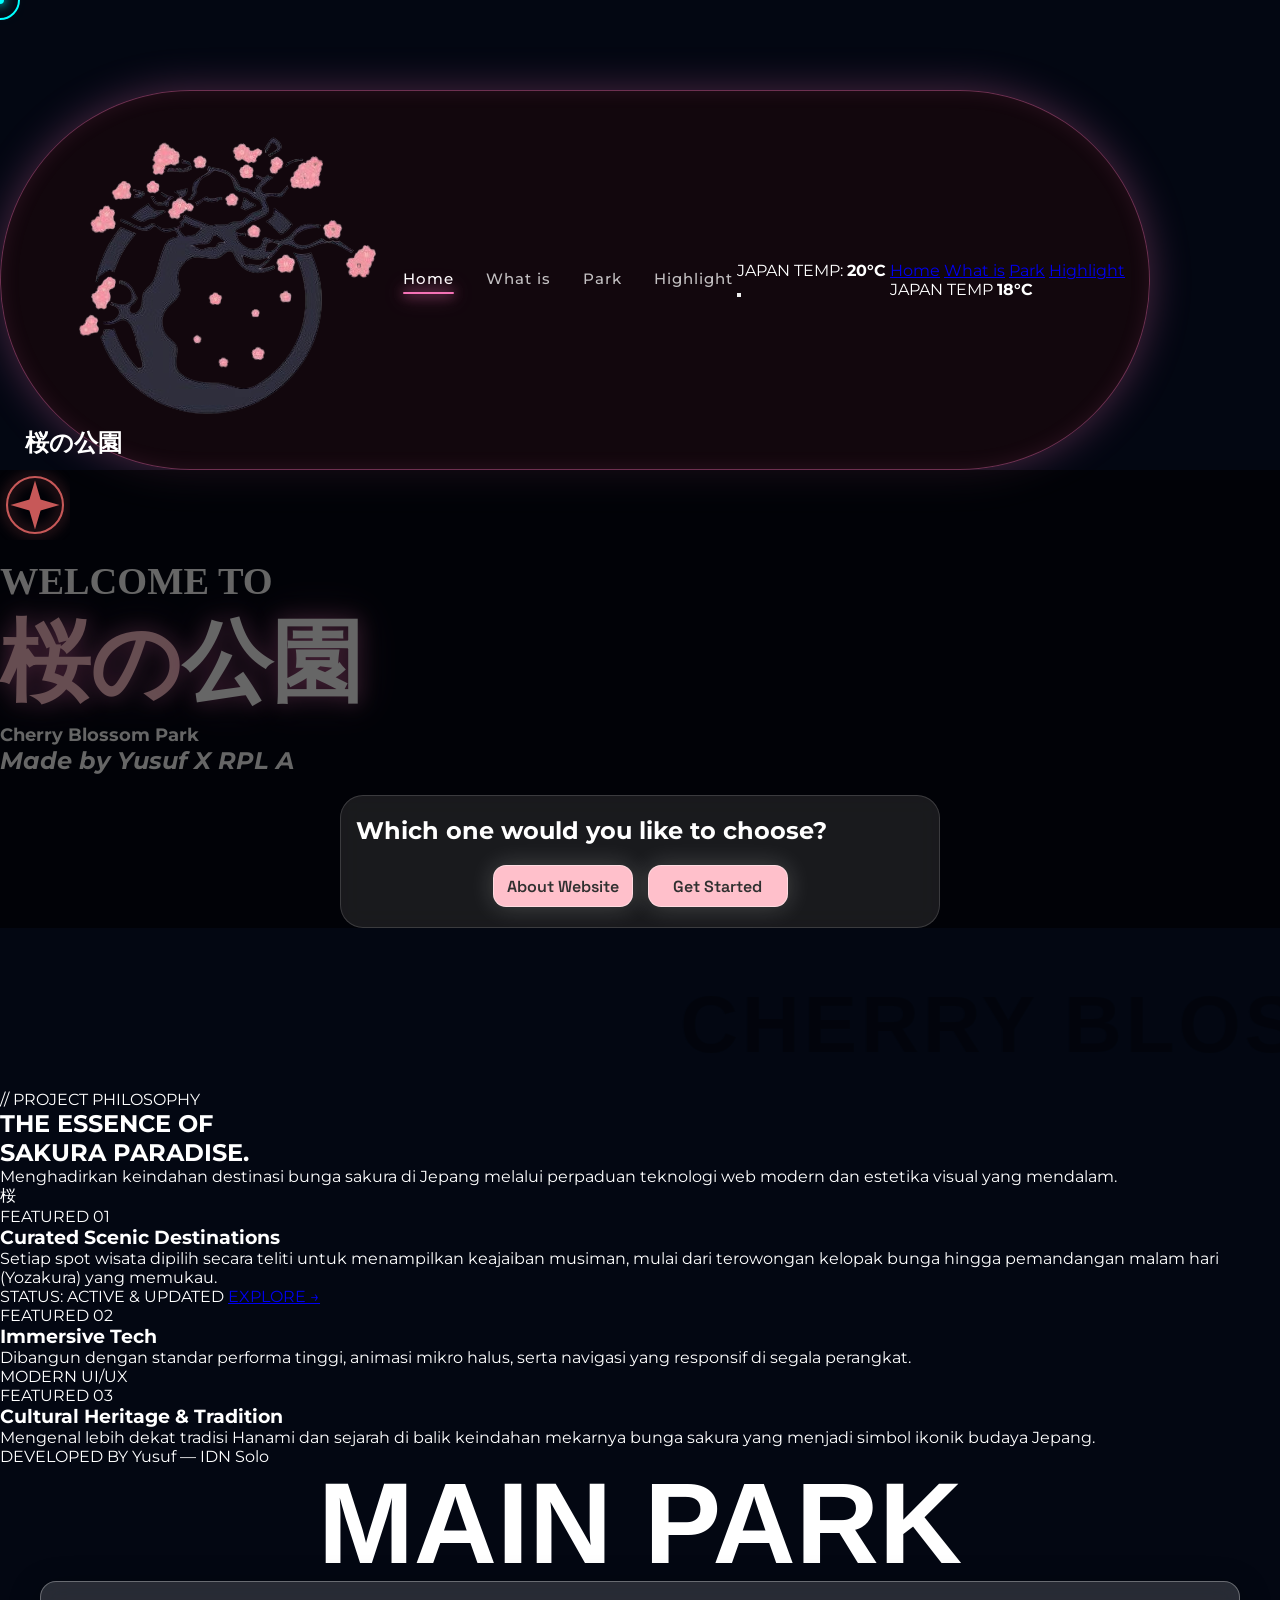
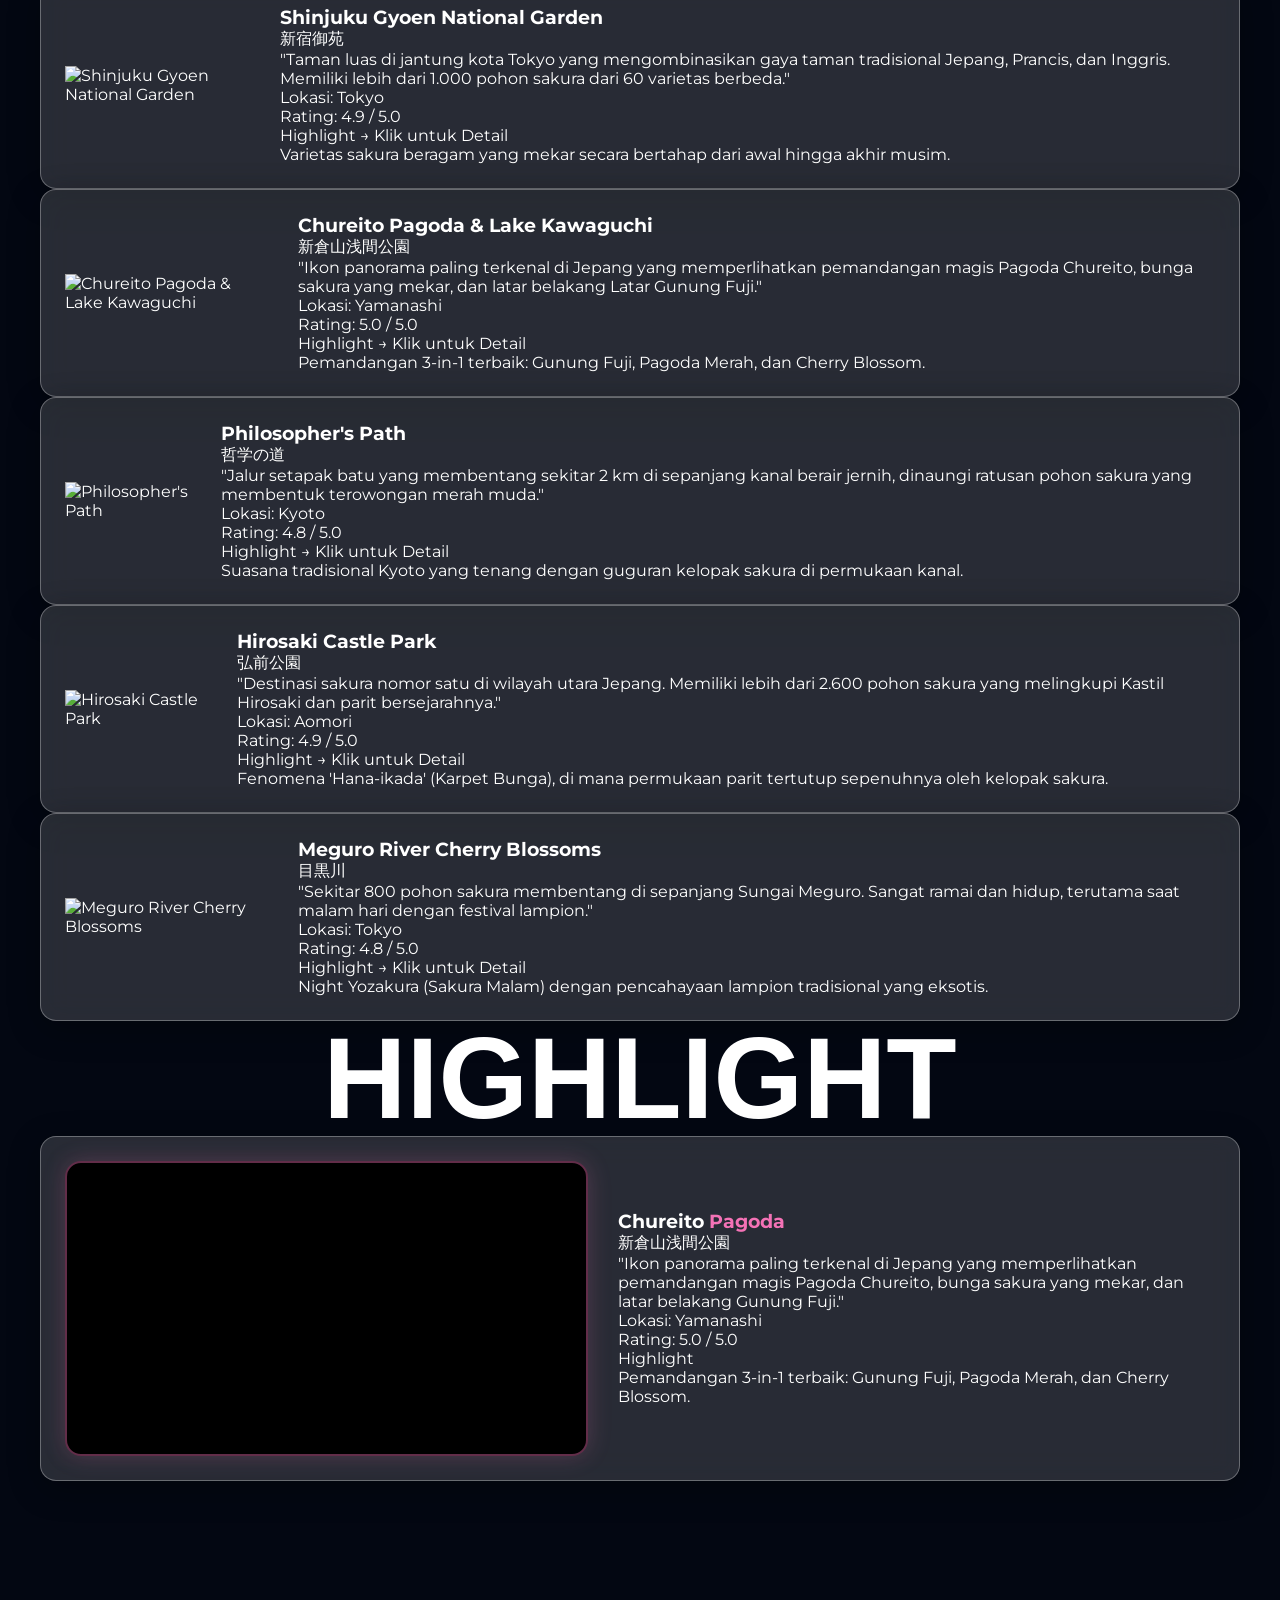
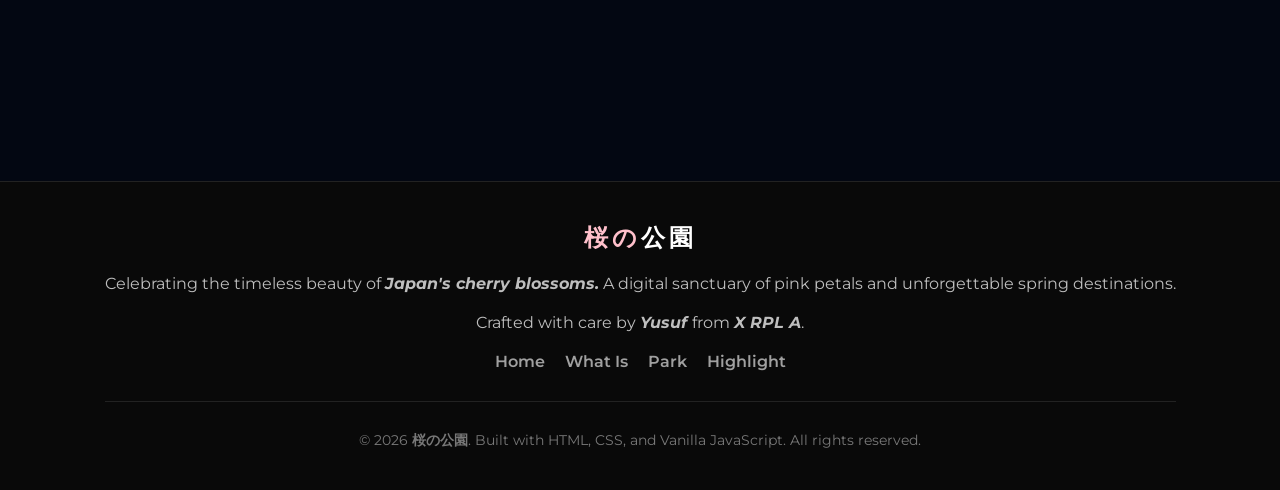
==== commit 6ac12d7c: "adalah" ====
--- a/index.html
+++ b/index.html
@@ -337,7 +337,7 @@
                   <span>STATUS: ACTIVE & UPDATED</span>
                   <span
                     class="text-pink-400 group-hover:translate-x-1 transition duration-300"
-                    >EXPLORE &rarr;</span
+                    ><a href="#main" class="hover:underline transition duration-300">EXPLORE &rarr;</a></span
                   >
                 </div>
               </div>
@@ -427,14 +427,16 @@
         </section>
         <!-- PANEL 4: HIGHLIGHT -->
         <section id="bonus" class="flex flex-col mt-32 sm:mt-48">
-          <div
-            class="w-full flex justify-center text-center mb-8"
-            data-aos="fade-up"
-            data-aos-delay="50"
-            data-aos-duration="150"
-          >
-            <h1 class="section-title text-white">HIGHLIGHT</h1>
-          </div>
+<div
+    class="w-full flex justify-center text-center mb-8 relative z-10"
+    data-aos="fade-up"
+    data-aos-delay="50"
+    data-aos-duration="150"
+>
+    <h1 class="section-title text-4xl sm:text-6xl font-black uppercase tracking-wider text-white drop-shadow-[0_0_20px_rgba(244,114,182,0.4)]">
+        HIGH<span class="text-pink-400">LIGHT</span>
+    </h1>
+</div>
 
           <div class="domain-card-wrapper" style="margin-bottom: 300px">
             <div
@@ -537,9 +539,12 @@
           </div>
 
           <p class="max-w-md text-sm leading-relaxed m-0 text-gray-400">
-            Celebrating the timeless beauty of <i>Japan's cherry blossoms.</i> A
+            Celebrating the timeless beauty of <b><i>Japan's cherry blossoms.</i></b> A
             digital sanctuary of pink petals and unforgettable spring
             destinations.
+          </p>
+          <p class="max-w-md text-[0.765rem] leading-relaxed m-0 text-gray-400">
+            Crafted with care by <i><b>Yusuf </b></i> from <i><b>X RPL A</b></i>.
           </p>
 
           <ul class="footer-links">
--- a/style.css
+++ b/style.css
@@ -464,3 +464,24 @@
 div[id] {
   scroll-margin-top: 100px;
 }
+
+.laptop-screen-container {
+    top: 6.8%;
+    left: 12.5%;
+    width: 75%;
+    height: 77%;
+    border-radius: 4px 4px 0 0;
+}
+
+.phone-screen-container {
+    top: 3%;
+    left: 6.8%;
+    width: 86.4%;
+    height: 94%;
+    border-radius: 20px;
+}
+@supports not (backdrop-filter: blur(10px)) {
+    .laptop-screen-container, .phone-screen-container {
+        box-shadow: 0 0 20px rgba(244, 114, 182, 0.4);
+    }
+}
